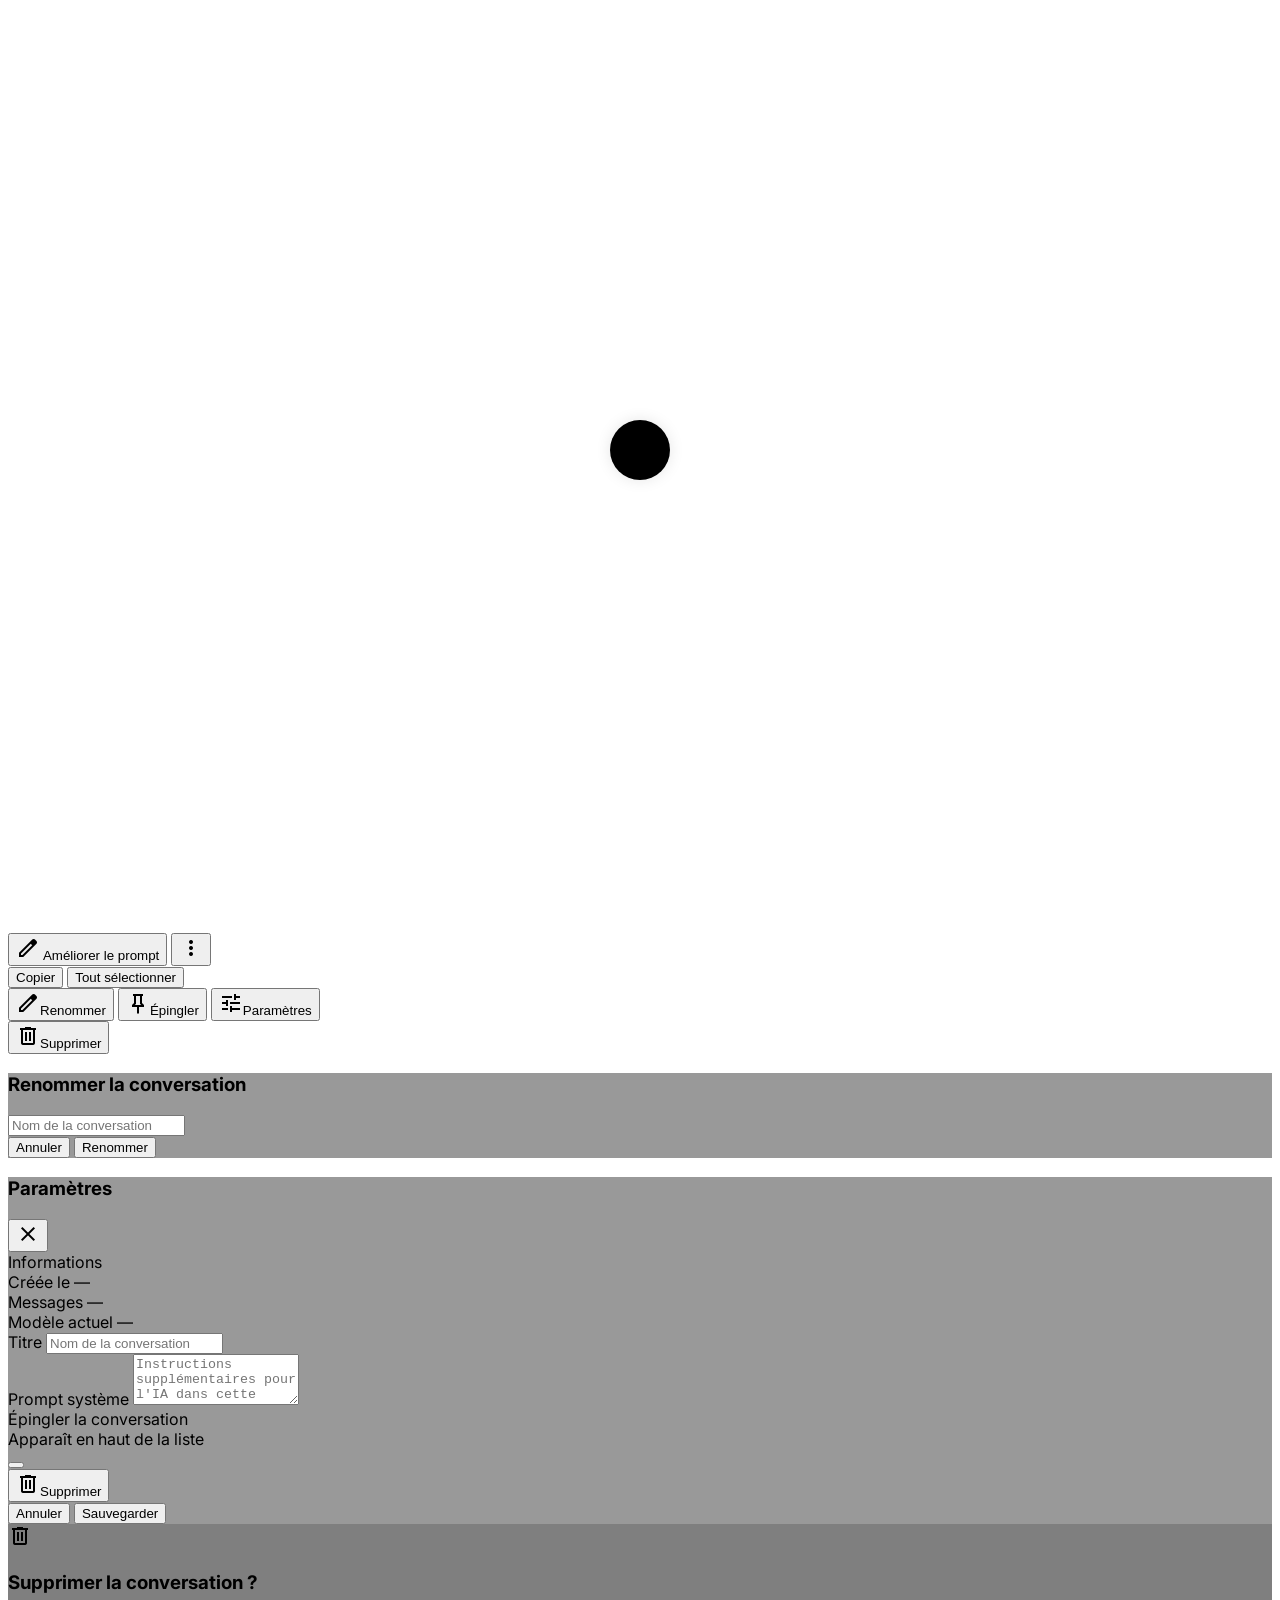
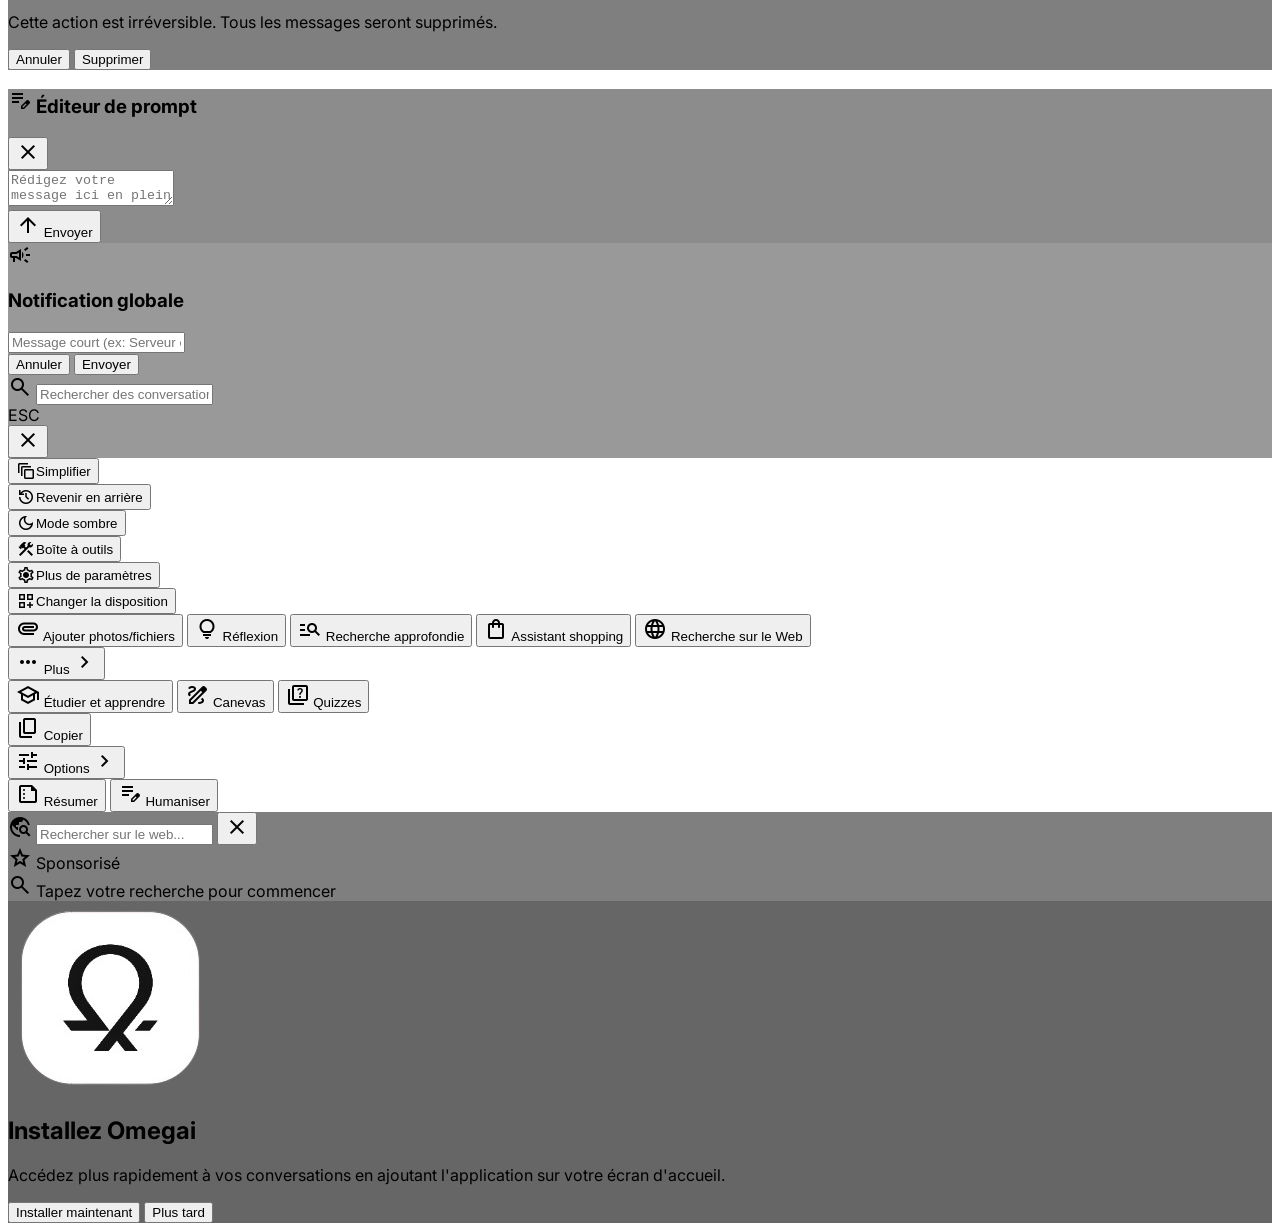
==== index.html @ 21eced00 "Add files via upload" ====
<!DOCTYPE html>
<html lang="fr">

<head>
    <meta charset="utf-8" />
    <meta name="viewport"
        content="width=device-width, initial-scale=1.0, maximum-scale=1.0, user-scalable=no, viewport-fit=cover, interactive-widget=resizes-content">
    <title>Omegai</title>
    <link rel="manifest" href="manifest.json">
    <link id="favicon" rel="icon" type="image/png" href="logo.png" />
    <script src="https://cdn.tailwindcss.com?plugins=forms,container-queries"></script>
    <link href="https://fonts.googleapis.com/css2?family=Inter:wght@300;400;500;600;700&display=swap"
        rel="stylesheet" />
    <link href="https://fonts.googleapis.com/css2?family=Material+Symbols+Outlined:wght,FILL@100..700,0..1&display=swap"
        rel="stylesheet" />
    <script>
        tailwind.config = {
            darkMode: "class",
            theme: {
                extend: {
                    colors: {
                        "primary": "rgb(var(--color-primary) / <alpha-value>)",
                        "primary-content": "rgb(var(--color-primary-content) / <alpha-value>)",
                        "background-light": "rgb(var(--color-background-light) / <alpha-value>)",
                        "background-subtle": "rgb(var(--color-background-subtle) / <alpha-value>)",
                        "background-dark": "rgb(var(--color-background-dark) / <alpha-value>)",
                        "border-subtle": "rgb(var(--color-border-subtle) / <alpha-value>)",
                        "text-main": "rgb(var(--color-text-main) / <alpha-value>)",
                        "text-muted": "rgb(var(--color-text-muted) / <alpha-value>)",
                    },
                    fontFamily: {
                        "display": ["Inter", "sans-serif"],
                        "body": ["Inter", "sans-serif"],
                    },
                    borderRadius: {
                        "DEFAULT": "0.5rem",
                        "lg": "0.75rem",
                        "xl": "1rem",
                        "2xl": "1.5rem",
                        "full": "9999px",
                    },
                    boxShadow: {
                        'soft': '0 4px 6px -1px rgba(0, 0, 0, 0.05), 0 2px 4px -1px rgba(0, 0, 0, 0.03)',
                        'float': '0 10px 15px -3px rgba(0, 0, 0, 0.08), 0 4px 6px -2px rgba(0, 0, 0, 0.04)',
                    }
                },
            },
        }
    </script>
    <link rel="stylesheet"
        href="https://cdnjs.cloudflare.com/ajax/libs/highlight.js/11.9.0/styles/atom-one-dark.min.css" />
    <script src="https://cdnjs.cloudflare.com/ajax/libs/highlight.js/11.9.0/highlight.min.js"></script>
    <!-- Line numbers plugin for highlight.js — handles multi-line hljs spans correctly -->
    <script
        src="https://cdnjs.cloudflare.com/ajax/libs/highlightjs-line-numbers.js/2.8.0/highlightjs-line-numbers.min.js"></script>
    <link rel="stylesheet" href="styles.css?v=1772770003" />
    <script>
        if (localStorage.getItem('openrouter_theme') === 'dark' || (!localStorage.getItem('openrouter_theme') && window.matchMedia('(prefers-color-scheme: dark)').matches)) {
            document.documentElement.classList.add('dark');
        }
    </script>
    <script>
        if ('serviceWorker' in navigator) {
            window.addEventListener('load', () => {
                navigator.serviceWorker.register('sw.js').then(reg => {
                    console.log('Sevice Worker registered', reg);
                }).catch(err => console.error('SW registration failed', err));
            });
        }
    </script>
</head>

<body class="bg-background-light text-text-main antialiased h-screen w-full overflow-hidden simplified-mode">
    <!-- Version de test pour mobile -->
    <div id="versionIndicator"
        class="fixed top-0 left-0 bg-primary/20 text-[10px] text-primary px-1 z-[9999] pointer-events-none">#15</div>
    <!-- Splash Screen -->
    <div id="splashScreen">
        <div class="splash-stage">
            <div class="splash-black-ball"></div>
            <svg version="1.0" xmlns="http://www.w3.org/2000/svg" viewBox="0 0 660.000000 669.000000"
                preserveAspectRatio="xMidYMid meet">
                <g transform="translate(0.000000,669.000000) scale(0.100000,-0.100000)">
                    <path id="splashLogo" class="splash-logo-shape" d="M3553 5465 c131 -18 267 -48 350 -76 107 -37 283 -125 389 -194 121
                    -80 299 -250 382 -365 121 -168 215 -387 258 -603 29 -145 31 -421 4 -564 -42
                    -228 -93 -353 -233 -563 -88 -132 -371 -513 -669 -900 -82 -107 -162 -212
                    -178 -232 l-28 -37 99 -123 c55 -68 175 -220 268 -338 92 -118 181 -232 197
                    -253 l30 -37 -245 0 -245 0 -154 201 c-84 111 -161 211 -170 223 l-18 21 -17
                    -21 c-10 -12 -87 -110 -171 -218 l-154 -196 -284 0 c-226 0 -284 3 -277 13 4
                    6 82 107 173 222 455 577 521 663 990 1295 366 492 417 564 464 658 127 254
                    151 586 66 901 -31 114 -128 302 -203 396 -153 189 -385 332 -626 386 -112 24
                    -361 26 -481 3 -196 -37 -406 -144 -552 -282 -232 -219 -350 -512 -352 -872
                    -1 -163 21 -289 75 -438 53 -145 117 -244 449 -687 414 -554 532 -717 523
                    -725 -4 -5 -330 -11 -723 -15 l-715 -6 -153 203 -153 203 438 5 c241 3 443 9
                    450 13 8 5 -19 46 -88 130 -236 287 -450 589 -508 719 -44 97 -88 254 -107
                    381 -22 150 -15 409 15 550 101 474 377 834 810 1056 165 84 345 137 586 170
                    102 14 374 12 488 -4z m1389 -3012 l196 -6 -67 -86 c-37 -47 -107 -139 -156
                    -203 l-87 -118 -274 0 c-151 0 -274 3 -274 6 0 3 55 71 123 153 67 81 142 172
                    167 203 l45 57 66 1 c36 0 154 -3 261 -7z" />
                </g>
            </svg>
        </div>
    </div>

    <!-- Main Content -->
    <div id="mainContent" class="flex w-full h-full">
        <aside id="sidebar"
            class="w-[260px] bg-background-subtle border-r border-border-subtle flex flex-col h-full shrink-0 md:flex overflow-hidden"
            style="transition: transform 0.3s cubic-bezier(0.4, 0, 0.2, 1), margin-left 0.3s cubic-bezier(0.4, 0, 0.2, 1), border 0.2s ease;">
            <!-- Scrollable Sidebar Content -->
            <div class="flex-1 overflow-y-auto custom-scrollbar">
                <!-- Logo et Actions principales -->
                <div class="px-2 pt-4 pb-2 space-y-4">
                    <div class="pl-1.5 mb-2">
                        <img src="logo.png" alt="Logo" class="h-8 w-auto cursor-pointer dark:invert" id="mainHomeLogo">
                    </div>
                    <div class="space-y-0.5">
                        <button id="newChatBtn"
                            class="w-full flex items-center gap-3 px-3 py-2 rounded-lg hover:bg-background-light hover:shadow-sm text-text-main text-sm transition-all group text-left">
                            <svg width="20" height="20" viewBox="0 0 24 24" fill="none" stroke="currentColor"
                                stroke-width="2" stroke-linecap="round" stroke-linejoin="round"
                                class="text-text-muted group-hover:text-primary">
                                <path d="M11 4H4a2 2 0 0 0-2 2v14a2 2 0 0 0 2 2h14a2 2 0 0 0 2-2v-7"></path>
                                <path d="M18.5 2.5a2.121 2.121 0 0 1 3 3L12 15l-4 1 1-4 9.5-9.5z"></path>
                            </svg>
                            <span>Nouveau chat</span>
                        </button>
                        <button id="openSearchBtn"
                            class="w-full flex items-center gap-3 px-3 py-2 rounded-lg hover:bg-background-light hover:shadow-sm text-text-main text-sm transition-all group text-left">
                            <span
                                class="material-symbols-outlined text-text-muted text-[20px] group-hover:text-primary">search</span>
                            <span>Rechercher des chats</span>
                        </button>
                    </div>
                </div>

                <!-- Espace de travail (original buttons) -->
                <div id="workspaceSection" class="px-2 pt-4 pb-1 space-y-0.5">
                    <div class="px-2 mb-2">
                        <span class="text-xs font-medium text-text-muted uppercase tracking-wider">Espace de
                            travail</span>
                    </div>
                    <button
                        class="w-full flex items-center justify-center gap-2 px-3 py-2.5 mb-2 rounded-lg bg-primary text-primary-content dark:bg-background-light/10 dark:text-white dark:border dark:border-white/10 font-medium text-sm hover:bg-primary/90 dark:hover:bg-background-light/20 shadow-md shadow-primary/20 dark:shadow-none transition-all">
                        <span class="material-symbols-outlined text-[18px]">auto_awesome</span>
                        <span>Créer</span>
                    </button>
                    <button
                        class="flex items-center gap-3 px-3 py-2 rounded-lg hover:bg-background-light hover:shadow-sm text-text-main text-sm transition-all group w-full text-left">
                        <span
                            class="material-symbols-outlined text-text-muted text-[20px] group-hover:text-primary">image</span>
                        <span>Images</span>
                    </button>
                    <button
                        class="flex items-center gap-3 px-3 py-2 rounded-lg hover:bg-background-light hover:shadow-sm text-text-main text-sm transition-all group w-full text-left">
                        <span
                            class="material-symbols-outlined text-text-muted text-[20px] group-hover:text-primary">apps</span>
                        <span>Applications</span>
                    </button>
                    <button
                        class="flex items-center gap-3 px-3 py-2 rounded-lg hover:bg-background-light hover:shadow-sm text-text-main text-sm transition-all group w-full text-left">
                        <span
                            class="material-symbols-outlined text-text-muted text-[20px] group-hover:text-primary">folder</span>
                        <span>Projets</span>
                    </button>
                </div>

                <!-- Conversation list -->
                <div class="px-2 py-2 space-y-1">
                    <!-- Pinned section -->
                    <div id="pinnedSection" class="hidden">
                        <div class="px-2 mb-2 flex items-center gap-1.5">
                            <span class="material-symbols-outlined text-[14px] text-text-muted">push_pin</span>
                            <span class="text-xs font-medium text-text-muted uppercase tracking-wider">Épinglés</span>
                        </div>
                        <div id="pinnedList" class="space-y-0.5 mb-4"></div>
                    </div>

                    <!-- Recent section -->
                    <div id="recentSection">
                        <div class="px-2 mb-2">
                            <span class="text-xs font-medium text-text-muted uppercase tracking-wider">Récent</span>
                        </div>
                        <div id="conversationList" class="space-y-0.5">
                            <!-- Loading state -->
                            <div id="convLoadingState"
                                class="flex flex-col items-center justify-center py-8 px-4 text-center">
                                <div
                                    class="w-5 h-5 border-2 border-border-subtle border-t-primary rounded-full animate-spin mb-3">
                                </div>
                                <p class="text-xs text-text-muted">Chargement...</p>
                            </div>
                            <!-- Empty state -->
                            <div id="convEmptyState"
                                class="hidden flex flex-col items-center justify-center py-8 px-4 text-center">
                                <div
                                    class="h-8 w-8 rounded-full bg-background-subtle border border-border-subtle flex items-center justify-center mb-2">
                                    <span class="material-symbols-outlined text-text-muted text-[16px]">history</span>
                                </div>
                                <p class="text-xs text-text-muted">Aucun historique récent</p>
                            </div>
                        </div>
                    </div>
                </div>
            </div>

            <!-- User profile and Admin Actions -->
            <div class="p-3 border-t border-border-subtle bg-background-subtle flex flex-col gap-3">
                <button id="adminNotifBtn" onclick="promptGlobalNotification()" style="display: none;"
                    class="w-full flex items-center gap-3 px-3 py-2 rounded-lg bg-orange-500/10 text-orange-600 border border-orange-500/20 hover:bg-orange-500/20 transition-all group font-medium text-sm">
                    <span class="material-symbols-outlined text-[20px]">campaign</span>
                    <span>Envoyer Notification</span>
                </button>
                <button
                    class="w-full flex items-center gap-3 px-3 py-2 rounded-lg hover:bg-background-light hover:shadow-sm transition-all group">
                    <div class="h-8 w-8 rounded-full bg-cover bg-center border border-border-subtle shrink-0"
                        style="background-image: url('https://lh3.googleusercontent.com/aida-public/[base64]');">
                    </div>
                    <div class="flex flex-col items-start overflow-hidden">
                        <span class="text-sm font-medium text-text-main truncate w-full">Alex Morgan</span>
                        <span class="text-xs text-text-muted truncate w-full">alex@example.com</span>
                    </div>
                    <span class="material-symbols-outlined ml-auto text-text-muted text-[20px]">settings</span>
                </button>
            </div>
        </aside>

        <!-- Mobile Sidebar Overlay -->
        <div id="sidebarOverlay"
            class="fixed inset-0 bg-black/40 backdrop-blur-md z-[150] hidden md:hidden transition-opacity duration-300 opacity-0">
        </div>

        <button id="sidebarToggle" class="sidebar-toggle-btn" onclick="toggleSidebar()"
            title="Replier / Déplier le menu">
            <span class="material-symbols-outlined text-text-muted text-[20px]" id="toggleIcon">menu</span>
        </button>

        <main class="flex-1 flex flex-col h-full min-h-0 relative bg-background-light">
            <div
                class="md:hidden relative flex items-center h-[60px] p-3 border-b border-border-subtle bg-background-light z-20">
                <!-- Left: Menu -->
                <div class="flex items-center">
                    <button id="mobileMenuBtn" onclick="toggleSidebar()"
                        class="p-2 -ml-2 text-text-muted hover:text-primary shrink-0">
                        <span class="material-symbols-outlined">menu</span>
                    </button>
                    <!-- Conversation actions (edit/settings) - beside menu if space allows, or we can keep them centered too -->
                </div>

                <!-- Center: Title & Actions -->
                <div id="mobileTitleWrapper"
                    class="absolute left-1/2 top-1/2 -translate-x-1/2 -translate-y-1/2 flex items-center justify-center gap-2 min-w-0 max-w-[85%]">
                    <span id="mobileConvTitle" class="font-semibold text-text-main truncate text-center">Omegai</span>
                    <input id="mobileTitleInput" type="text"
                        class="hidden bg-transparent border-none font-semibold text-text-main focus:ring-0 p-0 w-full text-center" />

                    <div id="mobileConvActions" class="hidden items-center gap-0.5 shrink-0">
                        <button id="renameConvBtnMobile" class="p-1 text-text-muted hover:text-primary">
                            <span class="material-symbols-outlined text-[18px]">edit</span>
                        </button>
                        <button id="convSettingsBtnMobile" class="p-1 text-text-muted hover:text-primary">
                            <span class="material-symbols-outlined text-[18px]">tune</span>
                        </button>
                    </div>
                </div>

                <!-- Right: New Chat -->
                <div class="flex items-center ml-auto">
                    <button id="newChatBtnMobile" class="p-2 text-text-muted hover:text-primary shrink-0">
                        <span class="material-symbols-outlined">add</span>
                    </button>
                </div>
            </div>

            <!-- Top bar (Visible on mobile too) -->
            <div id="topBar" class="flex justify-center px-4 md:px-0 py-3 shrink-0 relative z-20">
                <!-- Conversation title — absolute left, does NOT affect centering -->
                <div id="currentConvTitleArea"
                    class="hidden items-center gap-1 absolute left-4 md:left-14 top-1/2 -translate-y-1/2">
                    <span id="currentConvTitle"
                        class="text-sm font-medium text-text-main truncate max-w-[180px]"></span>
                    <button id="renameConvBtn"
                        class="p-1 text-text-muted hover:text-text-main rounded-full hover:bg-background-subtle transition-colors"
                        title="Renommer">
                        <span class="material-symbols-outlined text-[16px]">edit</span>
                    </button>
                    <button id="convSettingsBtn"
                        class="p-1 text-text-muted hover:text-text-main rounded-full hover:bg-background-subtle transition-colors"
                        title="Paramètres">
                        <span class="material-symbols-outlined text-[16px]">tune</span>
                    </button>
                </div>
                <!-- Quality / Privacy dropdowns (centered, same as original) -->
                <div id="topControls"
                    class="bg-background-light/80 backdrop-blur-md border border-border-subtle shadow-soft rounded-full p-1 flex items-center gap-1 transition-all hover:shadow-float hover:border-primary/20">
                    <div id="qualityDropdown" class="relative">
                        <button id="qualityBtn"
                            class="flex items-center gap-2 px-3 py-1.5 rounded-full hover:bg-background-subtle text-sm font-medium text-text-main transition-colors">
                            <span class="w-2 h-2 rounded-full bg-green-500"></span>
                            <span>Qualité maximale</span>
                            <span class="material-symbols-outlined text-[16px] text-text-muted">expand_more</span>
                        </button>
                        <div id="qualityMenu" class="absolute top-full right-0 pt-1 w-48 hidden" style="z-index: 100;">
                            <div class="bg-background-light border border-border-subtle rounded-xl shadow-float p-1">
                                <div class="flex flex-col gap-0.5">
                                    <button
                                        class="flex items-center justify-between px-3 py-1.5 rounded-lg bg-background-subtle text-sm text-text-main font-medium">
                                        <span>Qualité maximale</span>
                                        <span class="material-symbols-outlined text-primary text-[18px]">check</span>
                                    </button>
                                    <button
                                        class="flex items-center justify-between px-3 py-1.5 rounded-lg hover:bg-background-subtle text-sm text-text-muted hover:text-text-main transition-colors">
                                        <span>Éco</span>
                                    </button>
                                    <button
                                        class="flex items-center justify-between px-3 py-1.5 rounded-lg hover:bg-background-subtle text-sm text-text-muted hover:text-text-main transition-colors">
                                        <span>Eco Ultra</span>
                                    </button>
                                </div>
                            </div>
                        </div>
                    </div>
                    <div class="w-px h-4 bg-border-subtle mx-1 topbar-divider"></div>
                    <div id="privacyDropdown" class="relative">
                        <button id="privacyBtn"
                            class="flex items-center gap-2 px-3 py-1.5 rounded-full hover:bg-background-subtle text-sm font-medium text-text-main transition-colors">
                            <span class="material-symbols-outlined text-[18px] text-text-muted">lock</span>
                            <span>Privé</span>
                            <span class="material-symbols-outlined text-[16px] text-text-muted">expand_more</span>
                        </button>
                        <div id="privacyMenu" class="absolute top-full right-0 pt-1 w-40 hidden" style="z-index: 100;">
                            <div class="bg-background-light border border-border-subtle rounded-xl shadow-float p-1">
                                <div class="flex flex-col gap-0.5">
                                    <button
                                        class="flex items-center justify-between px-3 py-2 rounded-lg bg-background-subtle text-sm text-text-main font-medium">
                                        <div class="flex items-center gap-2">
                                            <span class="material-symbols-outlined text-[16px]">lock</span>
                                            <span>Privé</span>
                                        </div>
                                        <span class="material-symbols-outlined text-primary text-[18px]">check</span>
                                    </button>
                                    <button
                                        class="flex items-center justify-between px-3 py-2 rounded-lg hover:bg-background-subtle text-sm text-text-muted hover:text-text-main transition-colors">
                                        <div class="flex items-center gap-2">
                                            <span class="material-symbols-outlined text-[16px]">public</span>
                                            <span>Public</span>
                                        </div>
                                    </button>
                                </div>
                            </div>
                        </div>
                    </div>
                </div>
            </div>

            <div id="contentArea"
                class="flex-1 flex flex-col items-center justify-center p-4 w-full max-w-4xl mx-auto min-h-0 relative">
                <!-- Chat messages (hidden initially) -->
                <div id="chatMessagesArea"
                    class="hidden flex-1 w-full max-w-3xl overflow-y-auto custom-scrollbar px-4 py-4 space-y-4 absolute inset-0 mx-auto"
                    style="max-width:48rem;">
                </div>
                <div id="titleArea" class="mb-4 text-center animate-fade-in-up"
                    style="transition: all 0.5s cubic-bezier(0.4, 0, 0.2, 1);">
                    <h1 class="text-3xl md:text-4xl font-semibold text-text-main tracking-tight">Comment puis-je vous
                        aider ?</h1>
                </div>
                <div id="suggestionsGrid" class="grid grid-cols-1 md:grid-cols-2 gap-3 w-full max-w-2xl px-4"
                    style="transition: all 0.4s cubic-bezier(0.4, 0, 0.2, 1);">
                    <button
                        class="suggestion-card flex flex-col items-start p-4 rounded-2xl border border-border-subtle hover:border-border-subtle hover:bg-background-subtle transition-all duration-200 group text-left bg-background-light shadow-sm hover:shadow-md h-[110px] justify-between">
                        <div
                            class="flex items-center gap-2 text-text-main font-semibold group-hover:text-primary transition-colors">
                            <span class="material-symbols-outlined text-[20px] fill-1">lightbulb</span>
                            <span>Écriture Créative</span>
                        </div>
                        <p class="text-sm text-text-muted leading-relaxed">Rédigez une histoire de science-fiction sur
                            un robot jardinier.</p>
                    </button>
                    <button
                        class="suggestion-card flex flex-col items-start p-4 rounded-2xl border border-border-subtle hover:border-border-subtle hover:bg-background-subtle transition-all duration-200 group text-left bg-background-light shadow-sm hover:shadow-md h-[110px] justify-between">
                        <div
                            class="flex items-center gap-2 text-text-main font-semibold group-hover:text-primary transition-colors">
                            <span class="material-symbols-outlined text-[20px]">code</span>
                            <span>Assistant Code</span>
                        </div>
                        <p class="text-sm text-text-muted leading-relaxed">Expliquez le fonctionnement du hook useEffect
                            en React.</p>
                    </button>
                    <button
                        class="suggestion-card flex flex-col items-start p-4 rounded-2xl border border-border-subtle hover:border-border-subtle hover:bg-background-subtle transition-all duration-200 group text-left bg-background-light shadow-sm hover:shadow-md h-[110px] justify-between md:hidden lg:flex">
                        <div
                            class="flex items-center gap-2 text-text-main font-semibold group-hover:text-primary transition-colors">
                            <span class="material-symbols-outlined text-[20px]">edit_note</span>
                            <span>Résumer</span>
                        </div>
                        <p class="text-sm text-text-muted leading-relaxed">Résumez cet article en 3 points clés.</p>
                    </button>
                    <button
                        class="suggestion-card flex flex-col items-start p-4 rounded-2xl border border-border-subtle hover:border-border-subtle hover:bg-background-subtle transition-all duration-200 group text-left bg-background-light shadow-sm hover:shadow-md h-[110px] justify-between md:hidden lg:flex">
                        <div
                            class="flex items-center gap-2 text-text-main font-semibold group-hover:text-primary transition-colors">
                            <span class="material-symbols-outlined text-[20px]">travel_explore</span>
                            <span>Planifier un Voyage</span>
                        </div>
                        <p class="text-sm text-text-muted leading-relaxed">Créez un itinéraire de 3 jours à Paris pour
                            un couple.</p>
                    </button>
                </div>
            </div>

            <div id="inputContainer"
                class="w-full p-4 md:p-6 pb-4 bg-gradient-to-t from-background-light via-background-light to-transparent shrink-0">
                <div class="max-w-3xl mx-auto w-full relative">
                    <div id="inputBar"
                        class="relative flex flex-col gap-0 bg-background-subtle border border-border-subtle rounded-[2rem] p-2 pr-2 shadow-sm focus-within:ring-1 focus-within:ring-primary/10 focus-within:border-border-subtle transition-all duration-200">
                        <!-- File previews are injected here by JS as #inputFilesPreview -->

                        <!-- Controls row: attach + textarea + action buttons -->
                        <div id="inputControlsRow" class="flex items-end gap-2 w-full">
                            <button id="attachBtn"
                                class="h-10 w-10 flex items-center justify-center text-text-muted hover:text-text-main hover:bg-background-subtle rounded-full transition-colors shrink-0 ml-1"
                                title="Ajouter des fichiers et plus encore">
                                <span class="material-symbols-outlined text-[22px]">attach_file</span>
                            </button>
                            <textarea id="chatTextarea"
                                class="w-full bg-transparent border-none py-2.5 px-1 text-text-main placeholder:text-text-muted focus:ring-0 resize-none overflow-y-auto flex-1"
                                placeholder="Envoyer..." rows="1" style="height: 44px;"></textarea>
                            <div class="flex items-center gap-1.5 mr-1 shrink-0">
                                <!-- Bouton Éditer (Crayon) -->
                                <button id="editBtn"
                                    class="h-10 w-10 flex items-center justify-center text-text-muted hover:text-text-main hover:bg-background-subtle rounded-full transition-colors"
                                    title="Modifier">
                                    <span class="material-symbols-outlined text-[20px]">edit</span>
                                </button>
                                <!-- Bouton Vocale -->
                                <button
                                    class="h-10 w-10 flex items-center justify-center text-text-muted hover:text-text-main hover:bg-background-subtle rounded-full transition-colors"
                                    title="Saisie vocale">
                                    <span class="material-symbols-outlined text-[22px]">mic</span>
                                </button>
                                <!-- Bouton Envoyer -->
                                <button id="sendBtn"
                                    class="h-10 w-10 flex items-center justify-center bg-primary text-primary-content rounded-full hover:bg-primary/90 transition-colors shadow-md shadow-primary/20 disabled:opacity-50 disabled:shadow-none">
                                    <span class="material-symbols-outlined text-[20px]">arrow_upward</span>
                                </button>
                            </div>
                        </div>
                    </div>

                    <!-- Pyramid layout for providers (absolutely positioned so it doesn't push the bar up) -->
                    <div id="pyramidProviders"
                        class="hidden absolute top-[calc(100%+24px)] left-0 right-0 flex-col items-center w-full transition-all duration-300 z-50">
                    </div>

                    <div class="text-center mt-4 disclaimer">
                        <p class="text-xs text-text-muted/80">Omegai peut faire des erreurs. Pensez à vérifier les
                            informations importantes.</p>
                    </div>
                </div>
            </div>
        </main>

        <!-- AI Provider Sidebar (right) -->
        <aside id="aiProviderSidebar"
            class="fixed right-0 top-0 h-full w-[72px] bg-background-light/90 backdrop-blur-md border-l border-border-subtle flex-col items-center py-4 hidden"
            style="z-index: 90; transition: transform 0.35s cubic-bezier(0.4,0,0.2,1), opacity 0.3s ease;">
            <div id="providerLogoList"
                class="flex flex-col items-center gap-2 w-full px-2 py-3 flex-1 overflow-y-auto custom-scrollbar">
                <div class="flex items-center justify-center py-6">
                    <div class="w-5 h-5 border-2 border-border-subtle border-t-primary rounded-full animate-spin"></div>
                </div>
            </div>
        </aside>

        <!-- Model selector bar (above input) -->
        <div id="modelSelectorBar" class="fixed hidden" style="z-index: 80; pointer-events: none;">
            <div class="pointer-events-auto" id="modelSelectorInner">
                <div id="modelSelectorContent"
                    class="bg-background-light border border-border-subtle rounded-2xl shadow-float mb-2 p-3 overflow-hidden"
                    style="transition: all 0.3s ease;">
                    <div class="flex items-center justify-between mb-2">
                        <div class="flex items-center gap-2">
                            <img id="selectedProviderLogo" src="" alt="" class="w-6 h-6 rounded-md object-contain" />
                            <span id="selectedProviderName" class="text-sm font-semibold text-text-main"></span>
                        </div>
                        <button id="closeModelSelector"
                            class="p-1 text-text-muted hover:text-text-main rounded-full hover:bg-background-subtle transition-colors">
                            <span class="material-symbols-outlined text-[18px]">close</span>
                        </button>
                    </div>
                    <!-- Search bar for models -->
                    <div id="modelSearchWrapper" class="mb-2 relative">
                        <span
                            class="material-symbols-outlined absolute left-3 top-1/2 -translate-y-1/2 text-text-muted text-[18px]">search</span>
                        <input id="modelSearchInput" type="text" placeholder="Rechercher un modèle..."
                            class="w-full pl-9 pr-4 py-2 bg-background-subtle border border-border-subtle rounded-xl text-sm focus:outline-none focus:ring-1 focus:ring-primary/20 focus:border-border-subtle transition-all" />
                    </div>
                    <div id="modelList" class="flex flex-col gap-1 max-h-[200px] overflow-y-auto custom-scrollbar">
                    </div>
                </div>
            </div>
        </div>
    </div><!-- end mainContent -->

    <!-- Custom context menu for textarea -->
    <div id="textContextMenu" class="fixed hidden" style="z-index: 200;">
        <div class="bg-background-light rounded-xl shadow-2xl overflow-hidden border border-border-subtle"
            style="min-width: 240px;">
            <div id="contextMenuBar" class="flex items-center justify-between px-3 py-2.5">
                <button id="improvePromptBtn"
                    class="flex items-center gap-2.5 text-text-main hover:text-text-muted transition-colors">
                    <span class="material-symbols-outlined text-[18px]">edit</span>
                    <span class="text-sm font-medium">Améliorer le prompt</span>
                </button>
                <button id="contextMenuDots" class="p-1 text-text-muted hover:text-text-main rounded transition-colors">
                    <span class="material-symbols-outlined text-[20px]">more_vert</span>
                </button>
            </div>
            <div id="contextMenuExtended" class="hidden border-t border-border-subtle">
                <button id="contextCopyBtn"
                    class="w-full text-left px-4 py-3 text-sm text-text-main hover:bg-background-subtle transition-colors">Copier</button>
                <button id="contextSelectAllBtn"
                    class="w-full text-left px-4 py-3 text-sm text-text-main hover:bg-background-subtle transition-colors">Tout
                    sélectionner</button>
            </div>
        </div>
    </div>

    <!-- Conversation context menu (right-click on sidebar items) -->
    <div id="convContextMenu" class="fixed hidden" style="z-index: 300;">
        <div class="bg-background-light border border-border-subtle rounded-xl shadow-float overflow-hidden"
            style="min-width: 200px;">
            <button id="ctxRename"
                class="conv-ctx-item w-full text-left px-4 py-2.5 text-sm text-text-main hover:bg-background-subtle flex items-center gap-3 transition-colors">
                <span class="material-symbols-outlined text-[18px] text-text-muted">edit</span>Renommer
            </button>
            <button id="ctxPin"
                class="conv-ctx-item w-full text-left px-4 py-2.5 text-sm text-text-main hover:bg-background-subtle flex items-center gap-3 transition-colors">
                <span class="material-symbols-outlined text-[18px] text-text-muted">push_pin</span><span
                    id="ctxPinLabel">Épingler</span>
            </button>
            <button id="ctxSettings"
                class="conv-ctx-item w-full text-left px-4 py-2.5 text-sm text-text-main hover:bg-background-subtle flex items-center gap-3 transition-colors">
                <span class="material-symbols-outlined text-[18px] text-text-muted">tune</span>Paramètres
            </button>
            <div class="border-t border-border-subtle my-1"></div>
            <button id="ctxDelete"
                class="conv-ctx-item w-full text-left px-4 py-2.5 text-sm text-red-600 hover:bg-red-50 flex items-center gap-3 transition-colors">
                <span class="material-symbols-outlined text-[18px]">delete</span>Supprimer
            </button>
        </div>
    </div>

    <!-- Rename modal -->
    <div id="renameModal" class="fixed inset-0 flex items-center justify-center hidden"
        style="z-index: 400; background: rgba(0,0,0,0.4); backdrop-filter: blur(4px);">
        <div class="bg-background-light rounded-2xl shadow-2xl p-6 w-full max-w-sm mx-4 animate-fade-in-up">
            <h3 class="text-base font-semibold text-text-main mb-4">Renommer la conversation</h3>
            <input id="renameInput" type="text"
                class="w-full px-4 py-2.5 border border-border-subtle rounded-xl text-sm focus:outline-none focus:ring-2 focus:ring-primary/10 focus:border-border-subtle transition-all"
                placeholder="Nom de la conversation" />
            <div class="flex gap-2 mt-4">
                <button id="renameCancelBtn"
                    class="flex-1 px-4 py-2 rounded-xl border border-border-subtle text-sm text-text-muted hover:bg-background-subtle transition-colors">Annuler</button>
                <button id="renameConfirmBtn"
                    class="flex-1 px-4 py-2 rounded-xl bg-primary text-primary-content text-sm hover:bg-primary/90 transition-colors">Renommer</button>
            </div>
        </div>
    </div>

    <!-- Conversation settings modal -->
    <div id="convSettingsModal" class="fixed inset-0 flex items-center justify-center hidden"
        style="z-index: 400; background: rgba(0,0,0,0.4); backdrop-filter: blur(4px);">
        <div id="convSettingsDialog"
            class="bg-background-light rounded-2xl shadow-2xl w-full max-w-md mx-4 overflow-hidden flex flex-col transition-all duration-300">
            <div class="flex items-center justify-between px-6 py-4 border-b border-border-subtle shrink-0">
                <h3 class="text-base font-semibold text-text-main">Paramètres</h3>
                <button id="closeConvSettings"
                    class="p-1.5 text-text-muted hover:text-text-main rounded-full hover:bg-background-subtle transition-colors">
                    <span class="material-symbols-outlined text-[20px]">close</span>
                </button>
            </div>
            <div class="px-6 py-4 space-y-5 max-h-[60vh] overflow-y-auto custom-scrollbar">
                <!-- Info -->
                <div class="space-y-3">
                    <label class="text-xs font-semibold text-text-muted uppercase tracking-wider">Informations</label>
                    <div class="bg-background-subtle rounded-xl p-4 space-y-2.5">
                        <div class="flex justify-between items-center">
                            <span class="text-sm text-text-muted">Créée le</span>
                            <span id="settingsCreatedAt" class="text-sm font-medium text-text-main">—</span>
                        </div>
                        <div class="flex justify-between items-center">
                            <span class="text-sm text-text-muted">Messages</span>
                            <span id="settingsMsgCount" class="text-sm font-medium text-text-main">—</span>
                        </div>
                        <div class="flex justify-between items-center">
                            <span class="text-sm text-text-muted">Modèle actuel</span>
                            <span id="settingsModel"
                                class="text-sm font-medium text-text-main truncate max-w-[160px]">—</span>
                        </div>
                    </div>
                </div>
                <!-- Title -->
                <div class="space-y-2">
                    <label class="text-xs font-semibold text-text-muted uppercase tracking-wider">Titre</label>
                    <input id="settingsTitleInput" type="text"
                        class="w-full px-4 py-2.5 border border-border-subtle rounded-xl text-sm focus:outline-none focus:ring-2 focus:ring-primary/10 focus:border-border-subtle transition-all"
                        placeholder="Nom de la conversation" />
                </div>
                <!-- System prompt -->
                <div class="space-y-2">
                    <label class="text-xs font-semibold text-text-muted uppercase tracking-wider">Prompt système</label>
                    <textarea id="settingsSystemPrompt"
                        class="w-full px-4 py-2.5 border border-border-subtle rounded-xl text-sm focus:outline-none focus:ring-2 focus:ring-primary/10 focus:border-border-subtle transition-all resize-none"
                        rows="3"
                        placeholder="Instructions supplémentaires pour l'IA dans cette conversation..."></textarea>
                </div>
                <!-- Pin toggle -->
                <div class="flex items-center justify-between">
                    <div>
                        <div class="text-sm font-medium text-text-main">Épingler la conversation</div>
                        <div class="text-xs text-text-muted">Apparaît en haut de la liste</div>
                    </div>
                    <button id="settingsPinToggle"
                        class="relative w-11 h-6 rounded-full transition-colors duration-200 focus:outline-none bg-background-subtle"
                        role="switch" aria-checked="false">
                        <span
                            class="absolute left-0.5 top-0.5 w-5 h-5 bg-background-light rounded-full shadow transition-transform duration-200 translate-x-0"
                            id="settingsPinKnob"></span>
                    </button>
                </div>
            </div>
            <div class="px-6 py-4 border-t border-border-subtle flex justify-between items-center">
                <button id="settingsDeleteBtn"
                    class="flex items-center gap-2 px-4 py-2 rounded-xl text-sm text-red-600 hover:bg-red-50 transition-colors border border-red-200">
                    <span class="material-symbols-outlined text-[16px]">delete</span>Supprimer
                </button>
                <div class="flex gap-2">
                    <button id="settingsCancelBtn"
                        class="px-4 py-2 rounded-xl border border-border-subtle text-sm text-text-muted hover:bg-background-subtle transition-colors">Annuler</button>
                    <button id="settingsSaveBtn"
                        class="px-4 py-2 rounded-xl bg-primary text-primary-content text-sm hover:bg-primary/90 transition-colors">Sauvegarder</button>
                </div>
            </div>
        </div>
    </div>

    <!-- Delete confirmation modal -->
    <div id="deleteConfirmModal" class="fixed inset-0 flex items-center justify-center hidden"
        style="z-index: 500; background: rgba(0,0,0,0.5); backdrop-filter: blur(4px);">
        <div class="bg-background-light rounded-2xl shadow-2xl p-6 w-full max-w-sm mx-4 animate-fade-in-up">
            <div class="flex items-center gap-3 mb-3">
                <div class="w-10 h-10 rounded-full bg-red-100 flex items-center justify-center shrink-0">
                    <span class="material-symbols-outlined text-red-600 text-[20px]">delete</span>
                </div>
                <h3 class="text-base font-semibold text-text-main">Supprimer la conversation ?</h3>
            </div>
            <p class="text-sm text-text-muted mb-5">Cette action est irréversible. Tous les messages seront supprimés.
            </p>
            <div class="flex gap-2">
                <button id="deleteCancelBtn"
                    class="flex-1 px-4 py-2 rounded-xl border border-border-subtle text-sm text-text-muted hover:bg-background-subtle transition-colors">Annuler</button>
                <button id="deleteConfirmBtn"
                    class="flex-1 px-4 py-2 rounded-xl bg-red-600 text-primary-content text-sm hover:bg-red-700 transition-colors">Supprimer</button>
            </div>
        </div>
    </div>

    <!-- Éditeur de Prompt Modal -->
    <div id="draftModal" class="fixed inset-0 flex items-center justify-center hidden"
        style="z-index: 700; background: rgba(0,0,0,0.45);">
        <div id="draftDialog"
            class="bg-background-light rounded-2xl shadow-xl w-full max-w-5xl h-[85vh] mx-4 flex flex-col overflow-hidden transition-all duration-300">
            <div id="draftHeader"
                class="flex items-center justify-between px-6 py-4 border-b border-border-subtle shrink-0">
                <h3 class="text-lg font-semibold text-text-main flex items-center gap-2">
                    <span class="material-symbols-outlined text-text-muted text-[22px]">edit_note</span>
                    Éditeur de prompt
                </h3>
                <button id="closeDraftBtn"
                    class="text-text-muted hover:text-text-main transition-colors flex items-center justify-center h-8 w-8 rounded-full hover:bg-background-subtle">
                    <span class="material-symbols-outlined" id="closeDraftIcon">close</span>
                </button>
            </div>
            <div class="flex-1 p-6 relative bg-background-subtle">
                <textarea id="draftTextarea"
                    class="w-full h-full bg-background-light border border-border-subtle shadow-sm rounded-xl p-5 text-text-main text-lg placeholder:text-text-muted focus:ring-1 focus:ring-primary/20 focus:border-border-subtle resize-none overflow-y-auto"
                    placeholder="Rédigez votre message ici en plein écran..."></textarea>
            </div>
            <div id="draftFooter"
                class="px-6 py-4 border-t border-border-subtle flex justify-end gap-3 bg-background-light shrink-0">
                <button id="draftSendBtn"
                    class="flex items-center gap-2 px-5 py-2.5 rounded-xl bg-primary text-primary-content text-sm font-medium hover:bg-primary/90 shadow-md shadow-primary/20 transition-colors">
                    <span class="material-symbols-outlined text-[18px]">arrow_upward</span>
                    Envoyer
                </button>
            </div>
        </div>
    </div>

    <!-- Global Notif Send Modal -->
    <div id="globalNotifModal" class="fixed inset-0 flex items-center justify-center hidden"
        style="z-index: 800; background: rgba(0,0,0,0.4); backdrop-filter: blur(4px);">
        <div class="bg-background-light rounded-2xl shadow-2xl p-6 w-full max-w-sm mx-4 animate-fade-in-up">
            <div class="flex items-center gap-3 mb-4">
                <div class="w-10 h-10 rounded-full bg-orange-100 flex items-center justify-center shrink-0">
                    <span class="material-symbols-outlined text-orange-600 text-[20px]">campaign</span>
                </div>
                <h3 class="text-base font-semibold text-text-main">Notification globale</h3>
            </div>
            <input id="globalNotifInput" type="text" onkeydown="if(event.key === 'Enter') confirmGlobalNotif()"
                class="w-full px-4 py-2.5 border border-border-subtle rounded-xl text-sm focus:outline-none focus:ring-2 focus:ring-orange-500/20 focus:border-orange-500/50 transition-all"
                placeholder="Message court (ex: Serveur en maintenance)" />
            <div class="flex gap-2 mt-5">
                <button onclick="closeGlobalNotifModal()"
                    class="flex-1 px-4 py-2 rounded-xl border border-border-subtle text-sm text-text-muted hover:bg-background-subtle transition-colors font-medium">Annuler</button>
                <button onclick="confirmGlobalNotif()"
                    class="flex-1 px-4 py-2 rounded-xl bg-orange-500 text-white text-sm hover:bg-orange-600 transition-colors shadow-md shadow-orange-500/20 font-medium">Envoyer</button>
            </div>
        </div>
    </div>

    <!-- Global Search Modal -->
    <div id="searchModal" class="fixed inset-0 flex items-start justify-center pt-20 hidden"
        style="z-index: 600; background: rgba(0,0,0,0.4); backdrop-filter: blur(4px);">
        <div class="bg-background-light rounded-2xl shadow-2xl w-full max-w-xl mx-4 overflow-hidden animate-fade-in-up">
            <div class="flex items-center gap-3 px-4 py-4 border-b border-border-subtle">
                <span class="material-symbols-outlined text-text-muted">search</span>
                <input id="globalSearchInput" type="text"
                    class="flex-1 bg-transparent border-none text-base text-text-main placeholder:text-text-muted focus:ring-0"
                    placeholder="Rechercher des conversations..." />
                <!-- ESC badge: desktop only -->
                <div id="searchEscBadge"
                    class="md:flex hidden items-center gap-1.5 px-1.5 py-0.5 rounded border border-border-subtle bg-background-subtle text-[10px] text-text-muted font-medium">
                    ESC</div>
                <!-- Close button: mobile only -->
                <button id="closeSearchBtn"
                    class="md:hidden flex items-center justify-center h-8 w-8 text-text-muted hover:text-text-main rounded-full hover:bg-background-subtle transition-colors">
                    <span class="material-symbols-outlined text-[20px]">close</span>
                </button>
            </div>
            <div id="searchResults" class="max-h-[60vh] overflow-y-auto custom-scrollbar p-2 space-y-1">
                <!-- Les résultats apparaîtront ici -->
            </div>
        </div>
    </div>

    <!-- Page Context Menu -->
    <div id="pageContextMenu" class="fixed hidden" style="z-index: 500;">
        <div class="bg-background-light border border-border-subtle rounded-xl shadow-float overflow-hidden"
            style="min-width: 220px;">
            <button id="ctxSimplify"
                class="w-full text-left px-4 py-3 text-sm text-text-main hover:bg-background-subtle flex items-center gap-3 transition-colors">
                <span class="material-symbols-outlined text-[20px] text-text-muted">auto_awesome_motion</span>
                <span id="simplifyLabel">Simplifier</span>
            </button>
            <button id="ctxRestore"
                class="hidden w-full text-left px-4 py-3 text-sm text-text-main hover:bg-background-subtle flex items-center gap-3 transition-colors">
                <span class="material-symbols-outlined text-[20px] text-text-muted">history</span>
                <span>Revenir en arrière</span>
            </button>
            <div id="ctxSettingsDivider" class="border-t border-border-subtle"></div>
            <button id="ctxThemeToggle"
                class="w-full text-left px-4 py-3 text-sm text-text-main hover:bg-background-subtle flex items-center gap-3 transition-colors">
                <span class="material-symbols-outlined text-[20px] text-text-muted transition-transform duration-300"
                    id="themeIcon">dark_mode</span>
                <span id="themeLabel">Mode sombre</span>
            </button>
            <button id="ctxToolbox"
                class="w-full text-left px-4 py-3 text-sm text-text-main hover:bg-background-subtle flex items-center gap-3 transition-colors">
                <span class="material-symbols-outlined text-[20px] text-text-muted">construction</span>
                <span>Boîte à outils</span>
            </button>
            <button id="ctxRedirectSettings"
                class="w-full text-left px-4 py-3 text-sm text-text-main hover:bg-background-subtle flex items-center gap-3 transition-colors">
                <span class="material-symbols-outlined text-[20px] text-text-muted">settings</span>
                <span>Plus de paramètres</span>
            </button>
        </div>
    </div>

    <!-- Right Sidebar Context Menu -->
    <div id="sidebarContextMenu" class="fixed hidden" style="z-index: 500;">
        <div class="bg-background-light border border-border-subtle rounded-xl shadow-float overflow-hidden"
            style="min-width: 220px;">
            <button id="ctxChangeLayout"
                class="w-full text-left px-4 py-3 text-sm text-text-main hover:bg-background-subtle flex items-center gap-3 transition-colors">
                <span class="material-symbols-outlined text-[20px] text-text-muted">dashboard_customize</span>
                <span>Changer la disposition</span>
            </button>
        </div>
    </div>

    <!-- Menu contextuel Outils (bouton trombone) -->
    <div id="toolsContextMenu" class="fixed hidden" style="z-index: 560;">
        <div class="bg-background-light border border-border-subtle rounded-xl shadow-float" style="min-width: 260px;">
            <button id="toolsAddFiles"
                class="w-full text-left px-4 py-3 text-sm text-text-main hover:bg-background-subtle flex items-center gap-3 transition-colors rounded-t-xl">
                <span class="material-symbols-outlined text-[20px] text-text-muted">attachment</span>
                <span>Ajouter photos/fichiers</span>
            </button>
            <button id="toolsReflexion"
                class="w-full text-left px-4 py-3 text-sm text-text-main hover:bg-background-subtle flex items-center gap-3 transition-colors">
                <span class="material-symbols-outlined text-[20px] text-text-muted">lightbulb</span>
                <span>Réflexion</span>
            </button>
            <button id="toolsDeepSearch"
                class="w-full text-left px-4 py-3 text-sm text-text-main hover:bg-background-subtle flex items-center gap-3 transition-colors">
                <span class="material-symbols-outlined text-[20px] text-text-muted">manage_search</span>
                <span>Recherche approfondie</span>
            </button>
            <button id="toolsShopping"
                class="w-full text-left px-4 py-3 text-sm text-text-main hover:bg-background-subtle flex items-center gap-3 transition-colors">
                <span class="material-symbols-outlined text-[20px] text-text-muted">shopping_bag</span>
                <span>Assistant shopping</span>
            </button>
            <button id="toolsWebSearch"
                class="w-full text-left px-4 py-3 text-sm text-text-main hover:bg-background-subtle flex items-center gap-3 transition-colors">
                <span class="material-symbols-outlined text-[20px] text-text-muted">language</span>
                <span>Recherche sur le Web</span>
            </button>
            <div class="border-t border-border-subtle"></div>
            <div id="toolsMoreWrapper" class="relative">
                <button id="toolsMoreBtn"
                    class="w-full text-left px-4 py-3 text-sm text-text-main hover:bg-background-subtle flex items-center gap-3 transition-colors rounded-b-xl justify-between">
                    <span class="flex items-center gap-3">
                        <span class="material-symbols-outlined text-[20px] text-text-muted">more_horiz</span>
                        <span>Plus</span>
                    </span>
                    <span class="material-symbols-outlined text-[14px] text-text-muted">chevron_right</span>
                </button>
                <!-- Sous-menu Plus -->
                <div id="toolsSubMenu" class="absolute hidden" style="left: 100%; bottom: 0; min-width: 220px;">
                    <div class="bg-background-light border border-border-subtle rounded-xl shadow-float ml-1">
                        <button id="toolsStudy"
                            class="w-full text-left px-4 py-3 text-sm text-text-main hover:bg-background-subtle flex items-center gap-3 transition-colors rounded-t-xl">
                            <span class="material-symbols-outlined text-[20px] text-text-muted">school</span>
                            <span>Étudier et apprendre</span>
                        </button>
                        <button id="toolsCanvas"
                            class="w-full text-left px-4 py-3 text-sm text-text-main hover:bg-background-subtle flex items-center gap-3 transition-colors">
                            <span class="material-symbols-outlined text-[20px] text-text-muted">draw</span>
                            <span>Canevas</span>
                        </button>
                        <button id="toolsQuizzes"
                            class="w-full text-left px-4 py-3 text-sm text-text-main hover:bg-background-subtle flex items-center gap-3 transition-colors rounded-b-xl">
                            <span class="material-symbols-outlined text-[20px] text-text-muted">quiz</span>
                            <span>Quizzes</span>
                        </button>
                    </div>
                </div>
            </div>
        </div>
    </div>

    <!-- AI Response Context Menu (clic droit sur une réponse) -->
    <div id="aiResponseContextMenu" class="fixed hidden" style="z-index: 550;">
        <div class="bg-background-light border border-border-subtle rounded-xl shadow-float" style="min-width: 200px;">
            <button id="aiCtxCopy"
                class="w-full text-left px-4 py-2.5 text-sm text-text-main hover:bg-background-subtle flex items-center gap-3 transition-colors">
                <span class="material-symbols-outlined text-[18px] text-text-muted">content_copy</span>
                <span>Copier</span>
            </button>
            <div class="border-t border-border-subtle"></div>
            <div id="aiCtxOptionsWrapper" class="relative">
                <button id="aiCtxOptions"
                    class="w-full text-left px-4 py-2.5 text-sm text-text-main hover:bg-background-subtle flex items-center gap-3 transition-colors justify-between">
                    <span class="flex items-center gap-3">
                        <span class="material-symbols-outlined text-[18px] text-text-muted">tune</span>
                        <span>Options</span>
                    </span>
                    <span class="material-symbols-outlined text-[14px] text-text-muted">chevron_right</span>
                </button>
                <!-- Sous-menu Options -->
                <div id="aiCtxSubMenu" class="absolute hidden" style="left: 100%; top: 0; min-width: 200px;">
                    <div
                        class="bg-background-light border border-border-subtle rounded-xl shadow-float overflow-hidden ml-1">
                        <button id="aiCtxSummarize"
                            class="w-full text-left px-4 py-2.5 text-sm text-text-main hover:bg-background-subtle flex items-center gap-3 transition-colors">
                            <span class="material-symbols-outlined text-[18px] text-text-muted">summarize</span>
                            <span>Résumer</span>
                        </button>
                        <button id="aiCtxHumanize"
                            class="w-full text-left px-4 py-2.5 text-sm text-text-main hover:bg-background-subtle flex items-center gap-3 transition-colors">
                            <span class="material-symbols-outlined text-[18px] text-text-muted">edit_note</span>
                            <span>Humaniser</span>
                        </button>
                    </div>
                </div>
            </div>
        </div>
    </div>

    <!-- Barre de recherche web globale (deux boutons souris) -->
    <div id="webSearchOverlay" class="fixed inset-0 hidden"
        style="z-index: 700; background: rgba(0,0,0,0.5); backdrop-filter: blur(6px);">
        <div class="flex flex-col items-center pt-8 w-full h-full">
            <div id="webSearchBox"
                class="bg-background-light rounded-2xl shadow-2xl w-full max-w-2xl mx-4 overflow-hidden animate-fade-in-up border border-border-subtle">
                <!-- Barre d'entrée -->
                <div class="flex items-center gap-3 px-5 py-4 border-b border-border-subtle">
                    <span class="material-symbols-outlined text-primary text-[22px]">travel_explore</span>
                    <input id="webSearchInput" type="text"
                        class="flex-1 bg-transparent border-none text-base text-text-main placeholder:text-text-muted focus:ring-0 outline-none"
                        placeholder="Rechercher sur le web..." autocomplete="off" />
                    <button id="closeWebSearch"
                        class="p-1.5 rounded-lg hover:bg-background-subtle text-text-muted transition-colors">
                        <span class="material-symbols-outlined text-[20px]">close</span>
                    </button>
                </div>
                <!-- Zone de résultats -->
                <div id="webSearchResults" class="max-h-[70vh] overflow-y-auto custom-scrollbar">
                    <!-- Résultats sponsorisés -->
                    <div id="sponsoredResults" class="p-3 border-b border-border-subtle hidden">
                        <div class="flex items-center gap-1.5 mb-2 px-1">
                            <span class="material-symbols-outlined text-[14px] text-amber-500">star</span>
                            <span
                                class="text-[11px] font-semibold text-amber-600 uppercase tracking-wider">Sponsorisé</span>
                        </div>
                        <div id="sponsoredList" class="space-y-1">
                            <!-- Items sponsorisés injectés ici -->
                        </div>
                    </div>
                    <!-- Résultats organiques -->
                    <div id="organicResults" class="p-3 space-y-1">
                        <div class="flex flex-col items-center justify-center py-12 text-text-muted">
                            <span class="material-symbols-outlined text-[36px] mb-2">search</span>
                            <span class="text-sm">Tapez votre recherche pour commencer</span>
                        </div>
                    </div>
                </div>
            </div>
        </div>
    </div>

    <!-- Install App Modal (Mobile) -->
    <div id="installModal" class="fixed inset-0 flex items-center justify-center hidden"
        style="z-index: 1000; background: rgba(0,0,0,0.6); backdrop-filter: blur(8px);">
        <div class="bg-background-light rounded-3xl shadow-2xl p-8 w-full max-w-sm mx-4 text-center">
            <div class="mb-6 flex justify-center">
                <div
                    class="w-20 h-20 rounded-2xl bg-white shadow-lg border border-border-subtle p-3 flex items-center justify-center">
                    <img src="logo.png" alt="Omegai Logo" class="w-full h-full object-contain">
                </div>
            </div>
            <h2 class="text-2xl font-bold text-text-main mb-2">Installez Omegai</h2>
            <p class="text-text-muted text-sm mb-8 leading-relaxed">Accédez plus rapidement à vos conversations en
                ajoutant l'application sur votre écran d'accueil.</p>
            <div class="flex flex-col gap-3">
                <button id="confirmInstallBtn"
                    class="w-full py-4 bg-primary text-primary-content rounded-2xl font-semibold shadow-lg shadow-primary/20 hover:bg-primary/90 transition-all">
                    Installer maintenant
                </button>
                <button id="skipInstallBtn"
                    class="w-full py-3 text-text-muted hover:text-text-main font-medium transition-colors">
                    Plus tard
                </button>
            </div>
        </div>
    </div>

    <!-- Scripts -->
    <script src="https://cdn.jsdelivr.net/npm/@supabase/supabase-js@2/dist/umd/supabase.js"></script>
    <script src="splash.js?v=1772770003"></script>
    <script src="app.js?v=1772770009"></script>
</body>

</html>
---- styles.css ----
/* ===== Variables ===== */
:root {
    --color-primary: 0 0 0;
    --color-primary-content: 255 255 255;
    --color-background-light: 255 255 255;
    --color-background-subtle: 249 250 251;
    --color-background-dark: 0 0 0;
    --color-border-subtle: 229 231 235;
    --color-text-main: 17 24 39;
    --color-text-muted: 107 114 128;
}

html.dark {
    --color-primary: 255 255 255;
    --color-primary-content: 0 0 0;
    --color-background-light: 24 24 27;
    /* Very dark gray/black */
    --color-background-subtle: 39 39 42;
    /* Darker gray for subtle bg */
    --color-background-dark: 255 255 255;
    --color-border-subtle: 63 63 70;
    --color-text-main: 244 244 245;
    /* Almost white */
    --color-text-muted: 161 161 170;
    /* Gray 400 */
}

/* ===== Base ===== */
body {
    font-family: 'Inter', sans-serif;
}

/* ===== Scrollbar ===== */
.custom-scrollbar::-webkit-scrollbar {
    width: 5px;
}

.custom-scrollbar::-webkit-scrollbar-track {
    background: transparent;
}

.custom-scrollbar::-webkit-scrollbar-thumb {
    background-color: rgb(var(--color-border-subtle));
    border-radius: 20px;
}



/* ===== Left Sidebar ===== */
.sidebar-collapsed {
    transform: translateX(-100%);
    margin-left: -260px;
    border-right-width: 0 !important;
}

.sidebar-toggle-btn {
    position: fixed;
    top: 14px;
    z-index: 50;
    background: rgb(var(--color-background-light));
    border: 1px solid rgb(var(--color-border-subtle));
    border-radius: 9999px;
    width: 36px;
    height: 36px;
    display: none;
    align-items: center;
    justify-content: center;
    cursor: pointer;
    box-shadow: 0 2px 6px rgb(var(--color-primary) / 0.08);
    transition: left 0.3s ease-in-out, background 0.2s, box-shadow 0.2s;
}

@media (min-width: 768px) {
    .sidebar-toggle-btn {
        display: flex;
    }
}

/* Mobile adjustments */
@media (max-width: 767px) {

    :root,
    html.dark {
        --color-background-light: 0 0 0 !important;
        --color-background-subtle: 10 10 10 !important;
        /* Deeper black-gray */
        --color-border-subtle: 28 28 28 !important;
        /* Subtle dark border */
        --color-text-main: 255 255 255 !important;
        --color-text-muted: 140 140 140 !important;
    }

    body,
    #mainContent,
    #contentArea {
        background-color: black !important;
    }

    #sidebar {
        position: fixed;
        left: 0;
        top: 0;
        bottom: 0;
        z-index: 200;
        box-shadow: 4px 0 20px rgba(0, 0, 0, 0.1);
        transition: transform 0.3s cubic-bezier(0.4, 0, 0.2, 1);
    }

    .sidebar-collapsed {
        transform: translateX(-100%) !important;
        margin-left: 0 !important;
    }

    .sidebar-toggle-btn {
        display: flex !important;
        /* Force visibility on mobile */
        z-index: 250 !important;
        /* Above sidebar (200) and overlay (150) */
        background: rgb(var(--color-background-light));
    }

    #mainContent {
        overflow: hidden;
    }

    #contentArea {
        padding-top: 60px;
        /* Space for mobile header */
    }

    /* Sidebar overlay animations */
    #sidebarOverlay.show {
        display: block !important;
        opacity: 1;
    }

    /* Hide circular toggle when collapsed on mobile (use hamburger instead) */
    .sidebar-collapsed~.sidebar-toggle-btn {
        display: none !important;
    }

    /* Title position: original state */
    .simplified-mode:not(.conversation-started) #titleArea {
        position: absolute !important;
        top: 32% !important;
        left: 0 !important;
        right: 0 !important;
        transform: translateY(-50%) !important;
        margin: 0 !important;
        padding: 0 24px !important;
        bottom: auto !important;
        z-index: 61 !important;
        display: flex !important;
        flex-direction: column !important;
        align-items: center !important;
        justify-content: center !important;
        pointer-events: none !important;
        width: 100% !important;
    }

    #titleArea h1 {
        font-size: min(1.8rem, 6.2vw) !important;
        line-height: 1.2 !important;
        text-align: center !important;
        max-width: 100% !important;
        margin: 0 auto !important;
        display: block !important;
        white-space: nowrap !important;
        overflow: visible !important;
    }

    /* Fullscreen modal for mobile settings */
    .modal-fullscreen-mobile {
        position: fixed !important;
        inset: 0 !important;
        width: 100% !important;
        max-width: none !important;
        height: 100% !important;
        max-height: none !important;
        margin: 0 !important;
        border-radius: 0 !important;
        z-index: 1000 !important;
        display: flex !important;
        flex-direction: column !important;
    }

    .modal-fullscreen-mobile .custom-scrollbar {
        max-height: none !important;
        flex: 1 !important;
    }

    /* Prompt Editor Specific Mobile Styling */
    #draftDialog.modal-fullscreen-mobile {
        background: #000 !important;
        color: #fff !important;
        overflow: hidden !important;
    }

    #draftDialog.modal-fullscreen-mobile #draftHeader {
        border-bottom: none !important;
        padding: 20px 20px 8px 20px !important;
        justify-content: flex-end !important;
        background: #000 !important;
        flex-shrink: 0 !important;
    }

    #draftDialog.modal-fullscreen-mobile #draftHeader h3 {
        display: none !important;
    }

    /* Close button: top-right, white icon, no background */
    #draftDialog.modal-fullscreen-mobile #closeDraftBtn {
        color: #fff !important;
        background: transparent !important;
        border: none !important;
        box-shadow: none !important;
        width: 40px !important;
        height: 40px !important;
        display: flex !important;
        align-items: center !important;
        justify-content: center !important;
        padding: 0 !important;
    }

    #draftDialog.modal-fullscreen-mobile #closeDraftBtn:hover,
    #draftDialog.modal-fullscreen-mobile #closeDraftBtn:focus {
        background: transparent !important;
    }

    #draftDialog.modal-fullscreen-mobile #closeDraftBtn span {
        font-size: 26px !important;
        line-height: 1 !important;
    }

    /* Remove gray box and padding around textarea on mobile */
    #draftDialog.modal-fullscreen-mobile .flex-1 {
        padding: 0 20px !important;
        background: #000 !important;
        display: flex !important;
        flex-direction: column !important;
    }

    #draftDialog.modal-fullscreen-mobile #draftTextarea {
        background: #000 !important;
        color: #fff !important;
        border: none !important;
        border-radius: 0 !important;
        box-shadow: none !important;
        outline: none !important;
        width: 100% !important;
        flex: 1 !important;
        resize: none !important;
        /* Fix cursor growing: lock line-height and font-size, disable browser text-size-adjust */
        font-size: 17px !important;
        line-height: 1.6 !important;
        -webkit-text-size-adjust: none !important;
        text-size-adjust: none !important;
        padding: 0 !important;
        margin: 0 !important;
    }

    #draftDialog.modal-fullscreen-mobile #draftTextarea::placeholder {
        color: transparent !important;
    }

    /* Hide version indicator when draft modal is open to have total blackness */
    body:has(#draftModal:not(.hidden)) #versionIndicator {
        display: none !important;
    }

    #draftDialog.modal-fullscreen-mobile #draftFooter {
        background: transparent !important;
        border-top: none !important;
        padding: 16px 20px !important;
        /* Not too low */
        padding-bottom: max(16px, env(safe-area-inset-bottom)) !important;
        justify-content: flex-end !important;
    }

    #draftDialog.modal-fullscreen-mobile #draftSendBtn {
        width: 56px !important;
        height: 56px !important;
        min-width: 56px !important;
        border-radius: 50% !important;
        padding: 0 !important;
        display: inline-flex !important;
        align-items: center !important;
        justify-content: center !important;
        background: #fff !important;
        color: transparent !important;
        /* hide text */
        box-shadow: 0 2px 12px rgba(0, 0, 0, 0.4) !important;
        overflow: hidden !important;
    }

    #draftDialog.modal-fullscreen-mobile #draftSendBtn .material-symbols-outlined {
        font-size: 26px !important;
        margin: 0 !important;
        line-height: 1 !important;
        color: #000 !important;
        display: block !important;
    }

    /* Input positioning on mobile: Visible at the bottom with enough margin */
    .simplified-mode:not(.conversation-started) #inputContainer {
        position: fixed !important;
        bottom: 0 !important;
        left: 0 !important;
        right: 0 !important;
        /* Padding bottom extra for mobile browsers nav bars */
        padding: 0 16px env(safe-area-inset-bottom, 32px) 16px !important;
        padding-bottom: 32px !important;
        /* Fallback */
        top: auto !important;
        z-index: 100 !important;
        pointer-events: auto !important;
        background: transparent !important;
    }

    .conversation-started #inputContainer {
        padding-bottom: env(safe-area-inset-bottom, 12px) !important;
    }

    /* Thinner and cleaner input bar */
    #inputBar {
        padding: 4px 10px !important;
        border-radius: 20px !important;
        min-height: 44px !important;
        background: rgb(var(--color-background-subtle) / 0.98) !important;
    }

    #chatTextarea {
        padding-top: 10px !important;
        padding-bottom: 10px !important;
        font-size: 15px !important;
        height: 42px !important;
        min-height: 42px !important;
    }

    #inputBar button {
        width: 36px !important;
        height: 36px !important;
    }

    /* AI Providers Horizontal Bar for Mobile */
    #aiProviderSidebar {
        position: fixed !important;
        top: 60px !important;
        /* Below mobile header */
        left: 0 !important;
        right: 0 !important;
        width: 100% !important;
        height: 75px !important;
        flex-direction: row !important;
        border-left: none !important;
        border-right: none !important;
        border-bottom: 1px solid rgb(var(--color-border-subtle)) !important;
        background: rgb(var(--color-background-light) / 0.95) !important;
        backdrop-filter: blur(15px) !important;
        z-index: 85 !important;
        padding: 0 !important;
        transform: translateY(-100%);
        transition: transform 0.4s cubic-bezier(0.16, 1, 0.3, 1) !important;
        display: none;
    }

    #aiProviderSidebar.sidebar-show {
        display: flex !important;
        transform: translateY(0) !important;
        animation: none !important;
    }

    #providerLogoList {
        flex-direction: row !important;
        padding: 0 16px !important;
        gap: 16px !important;
        overflow-x: auto !important;
        overflow-y: hidden !important;
        -webkit-overflow-scrolling: touch !important;
        width: 100% !important;
        justify-content: flex-start !important;
        align-items: center !important;
        height: 100% !important;
    }

    #providerLogoList::-webkit-scrollbar {
        display: none !important;
    }

    .provider-logo-btn {
        flex-direction: column !important;
        justify-content: center !important;
        height: 60px !important;
        width: 56px !important;
        flex-shrink: 0 !important;
        border: none !important;
        background: transparent !important;
        box-shadow: none !important;
        padding: 0 !important;
        gap: 4px !important;
    }

    .provider-logo-btn img,
    .provider-logo-btn span.material-symbols-outlined {
        width: 28px !important;
        height: 28px !important;
        font-size: 26px !important;
        margin: 0 !important;
    }

    .provider-pill-text {
        display: block !important;
        font-size: 10px !important;
        font-weight: 500 !important;
        text-align: center !important;
        max-width: 100% !important;
        opacity: 0.9 !important;
        padding: 0 2px !important;
        line-height: 1.1 !important;
    }

    .provider-tooltip,
    .disclaimer {
        display: none !important;
    }

    /* Position badge ABOVE the input bar on mobile (Corrected Specifity) */
    body.simplified-mode:not(.conversation-started) #selectedModelBadge,
    body.conversation-started #selectedModelBadge,
    body #selectedModelBadge {
        top: -46px !important;
        bottom: auto !important;
        left: 50% !important;
        transform: translateX(-50%) !important;
        right: auto !important;
        z-index: 110 !important;
    }

    /* Hide layout toggle buttons on mobile */
    #pyramidLayoutToggleBtn,
    #sidebarLayoutToggleBtn {
        display: none !important;
    }

    /* ======= SEARCH MODAL FULLSCREEN ON MOBILE ======= */
    #searchModal {
        align-items: flex-start !important;
        padding-top: 0 !important;
    }

    #searchModal>div {
        max-width: 100% !important;
        margin: 0 !important;
        border-radius: 0 !important;
        height: 100dvh !important;
        height: 100vh !important;
        display: flex !important;
        flex-direction: column !important;
    }

    #searchModal>div>div:last-child {
        flex: 1 !important;
        overflow-y: auto !important;
    }

    /* ======= MODEL SEARCH MODAL FULLSCREEN ON MOBILE ======= */
    #modelSearchModal {
        align-items: flex-start !important;
        padding-top: 0 !important;
    }

    #modelSearchModal>div {
        max-width: 100% !important;
        margin: 0 !important;
        border-radius: 0 !important;
        height: 100dvh !important;
        height: 100vh !important;
        display: flex !important;
        flex-direction: column !important;
    }

    #modelSearchModal #modelSearchResults {
        max-height: none !important;
        flex: 1 !important;
    }

    /* ======= SEARCH MODAL: Fix scrollable results (no black block) ======= */
    #searchResults {
        max-height: none !important;
        flex: 1 !important;
        overflow-y: auto !important;
    }

    /* ======= DROPDOWN FIX: ensure menus are above everything on mobile ======= */
    #qualityMenu,
    #privacyMenu {
        z-index: 500 !important;
    }

    /* ======= CONVERSATION 3-DOTS: Always visible on mobile (no hover needed) ======= */
    .conv-menu-btn {
        opacity: 1 !important;
    }

    /* ======= TOOLS MOBILE PANEL ======= */
    #toolsMobilePanel {
        display: none;
        max-height: calc(100vh - 120px);
        overflow-y: auto;
        -webkit-overflow-scrolling: touch;
    }

    #toolsMobilePanel::-webkit-scrollbar {
        display: none;
    }

    #toolsMobileBackdrop {
        display: none;
    }
}

.sidebar-toggle-btn:hover {
    background: rgb(var(--color-background-subtle));
    box-shadow: 0 4px 12px rgb(var(--color-primary) / 0.12);
}

/* ===== Splash Screen ===== */
#splashScreen {
    position: fixed;
    inset: 0;
    z-index: 9999;
    background-color: rgb(var(--color-background-light));
    display: flex;
    justify-content: center;
    align-items: center;
    transition: opacity 0.4s ease;
}

#splashScreen.splash-fade-out {
    opacity: 0;
    pointer-events: none;
}

#splashScreen {
    touch-action: none;
    /* Prevent scrolling/zooming while drawing — desktop only */
}

@media (max-width: 767px) {
    #splashScreen {
        /* On mobile: allow normal touch — no drawing mode */
        touch-action: auto;
    }
}

#mainContent {
    opacity: 0;
    transition: opacity 0.4s ease;
}

#mainContent.content-visible {
    opacity: 1;
}

.splash-stage {
    position: relative;
    width: 70vmin;
    height: 70vmin;
    display: flex;
    justify-content: center;
    align-items: center;
}

.splash-stage svg {
    width: 100%;
    height: 100%;
    position: absolute;
    overflow: visible;
    z-index: 1;
}

.splash-logo-shape {
    fill: transparent;
    stroke: rgb(var(--color-primary));
    stroke-width: 40px;
    stroke-linecap: round;
    stroke-linejoin: round;
    transform-box: fill-box;
    transform-origin: center;
    stroke-dasharray: var(--length);
    stroke-dashoffset: var(--length);
    animation:
        splashDrawPath 1.5s cubic-bezier(0.5, 0, 0.3, 1) forwards,
        splashFillIn 0.25s ease-out 1.4s forwards,
        splashShrinkToBall 0.2s ease-in 2s forwards;
}

.splash-black-ball {
    position: absolute;
    width: 60px;
    height: 60px;
    background-color: rgb(var(--color-primary));
    border-radius: 50%;
    z-index: 20;
    transform: scale(0);
    box-shadow: 0 0 20px rgb(var(--color-primary) / 0.2);
    animation:
        splashBallAppear 0.2s ease-in 2s forwards,
        splashHeartbeat 0.6s ease-in-out 2.25s forwards;
}

@keyframes splashDrawPath {
    to {
        stroke-dashoffset: 0;
    }
}

@keyframes splashFillIn {
    from {
        fill: transparent;
    }

    to {
        fill: rgb(var(--color-primary));
        stroke-width: 0;
    }
}

@keyframes splashShrinkToBall {
    0% {
        transform: scale(1);
        opacity: 1;
    }

    100% {
        transform: scale(0);
        opacity: 1;
    }
}

@keyframes splashBallAppear {
    0% {
        transform: scale(0);
    }

    100% {
        transform: scale(1);
    }
}

@keyframes splashHeartbeat {

    0%,
    60%,
    100% {
        transform: scale(1);
        box-shadow: 0 0 15px rgb(var(--color-primary) / 0.1);
    }

    15%,
    45% {
        transform: scale(1.4);
        box-shadow: 0 0 40px rgb(var(--color-primary) / 0.3);
    }

    30% {
        transform: scale(1);
        box-shadow: 0 0 15px rgb(var(--color-primary) / 0.1);
    }
}

/* ===== Animations ===== */
@keyframes fadeInUp {
    from {
        opacity: 0;
        transform: translateY(10px);
    }

    to {
        opacity: 1;
        transform: translateY(0);
    }
}

.animate-fade-in-up {
    animation: fadeInUp 0.5s ease-out forwards;
}

@keyframes spin {
    to {
        transform: rotate(360deg);
    }
}

.animate-spin {
    animation: spin 0.7s linear infinite;
}

@keyframes slideInRight {
    from {
        transform: translateX(72px);
        opacity: 0;
    }

    to {
        transform: translateX(0);
        opacity: 1;
    }
}

/* ===== Textarea ===== */
textarea {
    -ms-overflow-style: none;
    scrollbar-width: none;
}

textarea::-webkit-scrollbar {
    display: none;
}

/* ===== Focus mode ===== */
.suggestions-hidden {
    opacity: 0;
    max-height: 0 !important;
    overflow: hidden;
    margin: 0;
    padding: 0;
    pointer-events: none;
    transform: translateY(16px) scale(0.97);
}

.title-centered {
    margin-bottom: 0;
    transform: translateY(30px);
}

/* ===== AI Provider Sidebar ===== */
.provider-logo-btn {
    position: relative;
    width: 48px;
    height: 48px;
    border-radius: 14px;
    border: 1.5px solid rgb(var(--color-border-subtle));
    background: rgb(var(--color-background-light));
    display: flex;
    align-items: center;
    justify-content: center;
    cursor: pointer;
    transition: all 0.2s ease;
    /* NO overflow:hidden here — it clips the .hover-name tooltip */
    /* Clip only the icon content inside */
}

/* Clip the logo/initials area, not the whole button */
.provider-logo-btn>img,
.provider-logo-btn>span:not(.hover-name):not(.provider-tooltip):not(.provider-pill-text) {
    overflow: hidden;
    border-radius: 10px;
}

.provider-logo-btn:hover {
    border-color: rgb(var(--color-text-main));
    box-shadow: 0 4px 16px rgb(var(--color-primary) / 0.18);
    /* No transform:scale — it creates a CSS stacking context that clips the .hover-name tooltip */
}

.provider-logo-btn.selected {
    border-color: rgb(var(--color-text-main));
    box-shadow: 0 0 0 2px rgb(var(--color-text-main));
}

.provider-logo-btn img {
    width: 30px;
    height: 30px;
    object-fit: contain;
}

html.dark .provider-logo-btn img {
    filter: drop-shadow(0px 0px 2px rgba(255, 255, 255, 0.8)) drop-shadow(0px 0px 6px rgba(255, 255, 255, 0.4));
}

/* Pill buttons for the pyramid layout */
#pyramidProviders .provider-logo-btn {
    width: auto;
    height: 38px;
    border-radius: 9999px;
    /* Forme de pilule */
    padding: 0 16px 0 12px;
    /* Remplissage pour que ce soit aéré */
    display: flex;
    align-items: center;
    justify-content: center;
    gap: 8px;
    /* Espace entre le logo et le texte */
}

#pyramidProviders .provider-logo-btn img {
    width: 20px;
    height: 20px;
}

#pyramidProviders .provider-logo-btn .material-symbols-outlined {
    font-size: 20px !important;
}

.provider-pill-text {
    display: none;
}

#pyramidProviders .provider-pill-text {
    display: block;
}

.provider-tooltip {
    position: absolute;
    right: calc(100% + 14px);
    top: 50%;
    transform: translateY(-50%) scale(0.92);
    background: rgb(var(--color-text-main));
    color: rgb(var(--color-primary-content));
    font-size: 12px;
    font-weight: 600;
    letter-spacing: 0.02em;
    padding: 6px 14px;
    border-radius: 10px;
    white-space: nowrap;
    pointer-events: none;
    opacity: 0;
    transition: opacity 0.2s ease, transform 0.2s ease;
    z-index: 100;
    box-shadow: 0 0 16px rgb(var(--color-primary) / 0.25), 0 0 40px rgb(var(--color-text-main) / 0.15);
}

/* Arrow pointing to the right */
.provider-tooltip::after {
    content: '';
    position: absolute;
    top: 50%;
    right: -5px;
    transform: translateY(-50%) rotate(45deg);
    width: 10px;
    height: 10px;
    background: rgb(var(--color-text-main));
    border-radius: 2px;
}

.provider-logo-btn:hover .provider-tooltip {
    opacity: 1;
    transform: translateY(-50%) scale(1);
}

/* Never show .provider-tooltip inside the pyramid (disposition 2) */
#pyramidProviders .provider-logo-btn .provider-tooltip,
#pyramidProviders .provider-logo-btn:hover .provider-tooltip {
    display: none !important;
    opacity: 0 !important;
}

/* ===== Model selector ===== */
.model-item {
    display: flex;
    align-items: center;
    justify-content: space-between;
    padding: 8px 12px;
    border-radius: 10px;
    cursor: pointer;
    transition: background 0.15s ease;
}

.model-item:hover {
    background: rgb(var(--color-background-subtle));
}

.model-item.selected {
    background: rgb(var(--color-background-subtle));
    font-weight: 600;
}

#aiProviderSidebar.sidebar-show {
    display: flex !important;
    animation: slideInRight 0.3s ease forwards;
}

/* ===== Extra Simplified Mode (via Context Menu) ===== */
.extra-simplified-mode #workspaceSection,
.extra-simplified-mode #topControls,
.extra-simplified-mode .topbar-divider,
.conversation-started #topControls {
    display: none !important;
}

/* ===== Simplified Mode (Now Default) ===== */
.simplified-mode #suggestionsGrid {
    display: none !important;
}

/* Hide disclaimer by default in simplified mode, then show it when conversation starts */
.simplified-mode .disclaimer {
    display: none !important;
}

.simplified-mode.conversation-started .disclaimer {
    display: block !important;
}

/* Position input bar in the middle when simplified and no conversation started */
#inputContainer {
    transition: padding 0.5s cubic-bezier(0.4, 0, 0.2, 1), opacity 0.5s cubic-bezier(0.4, 0, 0.2, 1);
}

.simplified-mode:not(.conversation-started) #contentArea {
    display: flex;
    flex-direction: column;
    align-items: center;
    justify-content: center !important;
}

.simplified-mode:not(.conversation-started) #inputContainer {
    position: absolute;
    left: 0;
    right: 0;
    top: calc(50% - 30px);
    bottom: auto;
    transform: none;
    z-index: 60;
    pointer-events: none;
    transition: none;
}

/* Allow input area itself to be clickable */
.simplified-mode:not(.conversation-started) #inputContainer>div {
    pointer-events: auto;
}

/* Show title above the centered input bar in simplified mode */
.simplified-mode:not(.conversation-started) #titleArea {
    position: absolute;
    left: 0;
    right: 0;
    bottom: calc(50% + 100px);
    z-index: 61;
    opacity: 1;
    pointer-events: none;
    text-align: center;
}

/* Model badge: below input bar, aligned right in simplified mode */
.simplified-mode:not(.conversation-started) #selectedModelBadge {
    top: auto !important;
    bottom: -44px !important;
    left: auto !important;
    right: 8px !important;
    transform: none !important;
}

/* Model selector should appear BELOW input in simplified mode */
.simplified-mode:not(.conversation-started) #modelSelectorBar {
    bottom: auto !important;
}

/* Keep topbar tall enough in simplified mode so title aligns with toggle button */
.simplified-mode #topBar {
    min-height: 64px;
    align-items: center;
}

/* ===== Page Context Menu ===== */
#pageContextMenu button,
#sidebarContextMenu button {
    display: flex;
    align-items: center;
    cursor: pointer;
}

#pageContextMenu .material-symbols-outlined,
#sidebarContextMenu .material-symbols-outlined {
    font-size: 20px;
}

/* ===== Code Block Copy Button ===== */
.copy-code-btn:hover {
    background: rgba(255, 255, 255, 0.2) !important;
    color: rgb(var(--color-border-subtle)) !important;
    border-color: rgba(255, 255, 255, 0.35) !important;
}

.code-block-wrapper {
    position: relative;
}

/* Override hljs theme background to keep our consistent dark bg */
.code-block-wrapper pre {
    background: #1e1e2e !important;
}

.code-block-wrapper code.hljs {
    background: transparent !important;
    padding: 0 !important;
}

/* ===== Code Block: Line Numbers (via highlightjs-line-numbers.js plugin) ===== */

/* The <pre> container for numbered blocks */
.code-pre-num {
    padding: 0 !important;
    overflow-x: auto;
}

/* The plugin renders a <table class="hljs-ln"> inside <code> */
.hljs-ln {
    border-collapse: collapse;
    width: 100%;
    /* Use min-content so the table grows with code width & enables horizontal scroll */
    min-width: 100%;
}

/* Each row = one line */
.hljs-ln tr {
    border: none;
    background: transparent !important;
}

/* Line number cell */
.hljs-ln td.hljs-ln-numbers {
    width: 3em;
    min-width: 3em;
    padding: 0 0.75rem 0 0.5rem;
    text-align: right;
    vertical-align: top;
    color: rgba(255, 255, 255, 0.28) !important;
    font-size: 11px;
    user-select: none;
    border-right: 1px solid rgba(255, 255, 255, 0.08);
    white-space: nowrap;
}

/* Code content cell */
.hljs-ln td.hljs-ln-code {
    padding: 0 3.5rem 0 0.75rem;
    white-space: pre;
    vertical-align: top;
}

/* ===== Fallback flex line numbering (used if plugin unavailable) ===== */
.code-line-row {
    display: flex;
    align-items: flex-start;
    min-height: 1.6em;
}

.ln {
    display: inline-flex;
    align-items: center;
    justify-content: flex-end;
    min-width: 3em;
    padding-right: 0.75rem;
    padding-left: 0.25rem;
    color: rgba(255, 255, 255, 0.28) !important;
    font-size: 11px;
    user-select: none;
    border-right: 1px solid rgba(255, 255, 255, 0.08);
    flex-shrink: 0;
    white-space: nowrap;
}

.lc {
    display: inline-block;
    padding-left: 0.75rem;
    white-space: pre;
    flex: 1;
}

/* Remove old unused rule */
.code-table {
    display: initial;
}


/* ===== Horizontal Scrollbar for Code Blocks ===== */
/* Light mode */
.code-block-wrapper pre::-webkit-scrollbar {
    height: 6px;
}

.code-block-wrapper pre::-webkit-scrollbar-track {
    background: rgba(255, 255, 255, 0.04);
    border-radius: 0 0 6px 6px;
}

.code-block-wrapper pre::-webkit-scrollbar-thumb {
    background: rgba(255, 255, 255, 0.18);
    border-radius: 10px;
    transition: background 0.2s ease;
}

.code-block-wrapper pre::-webkit-scrollbar-thumb:hover {
    background: rgba(255, 255, 255, 0.35);
}

/* Firefox */
.code-block-wrapper pre {
    scrollbar-width: thin;
    scrollbar-color: rgba(255, 255, 255, 0.18) rgba(255, 255, 255, 0.04);
}

/* ===== Model Search Modal ===== */
#modelSearchModal {
    backdrop-filter: blur(8px);
}

#modelSearchResults::-webkit-scrollbar {
    width: 4px;
}

#modelSearchResults::-webkit-scrollbar-thumb {
    background: rgb(var(--color-border-subtle));
    border-radius: 10px;
}

/* ===== Provider Tooltip (géré via JS fixed portal — #providerHoverTooltip) ===== */
/* Les styles sont définis inline dans showProviderTooltip() en JS pour contourner
   tous les overflow:hidden/clip des conteneurs parents de la sidebar. */

/* ===== Layout Toggle Buttons (Disposition 1 & 2) ===== */
/* Both toggle buttons share the same visual style; position is set via JS */
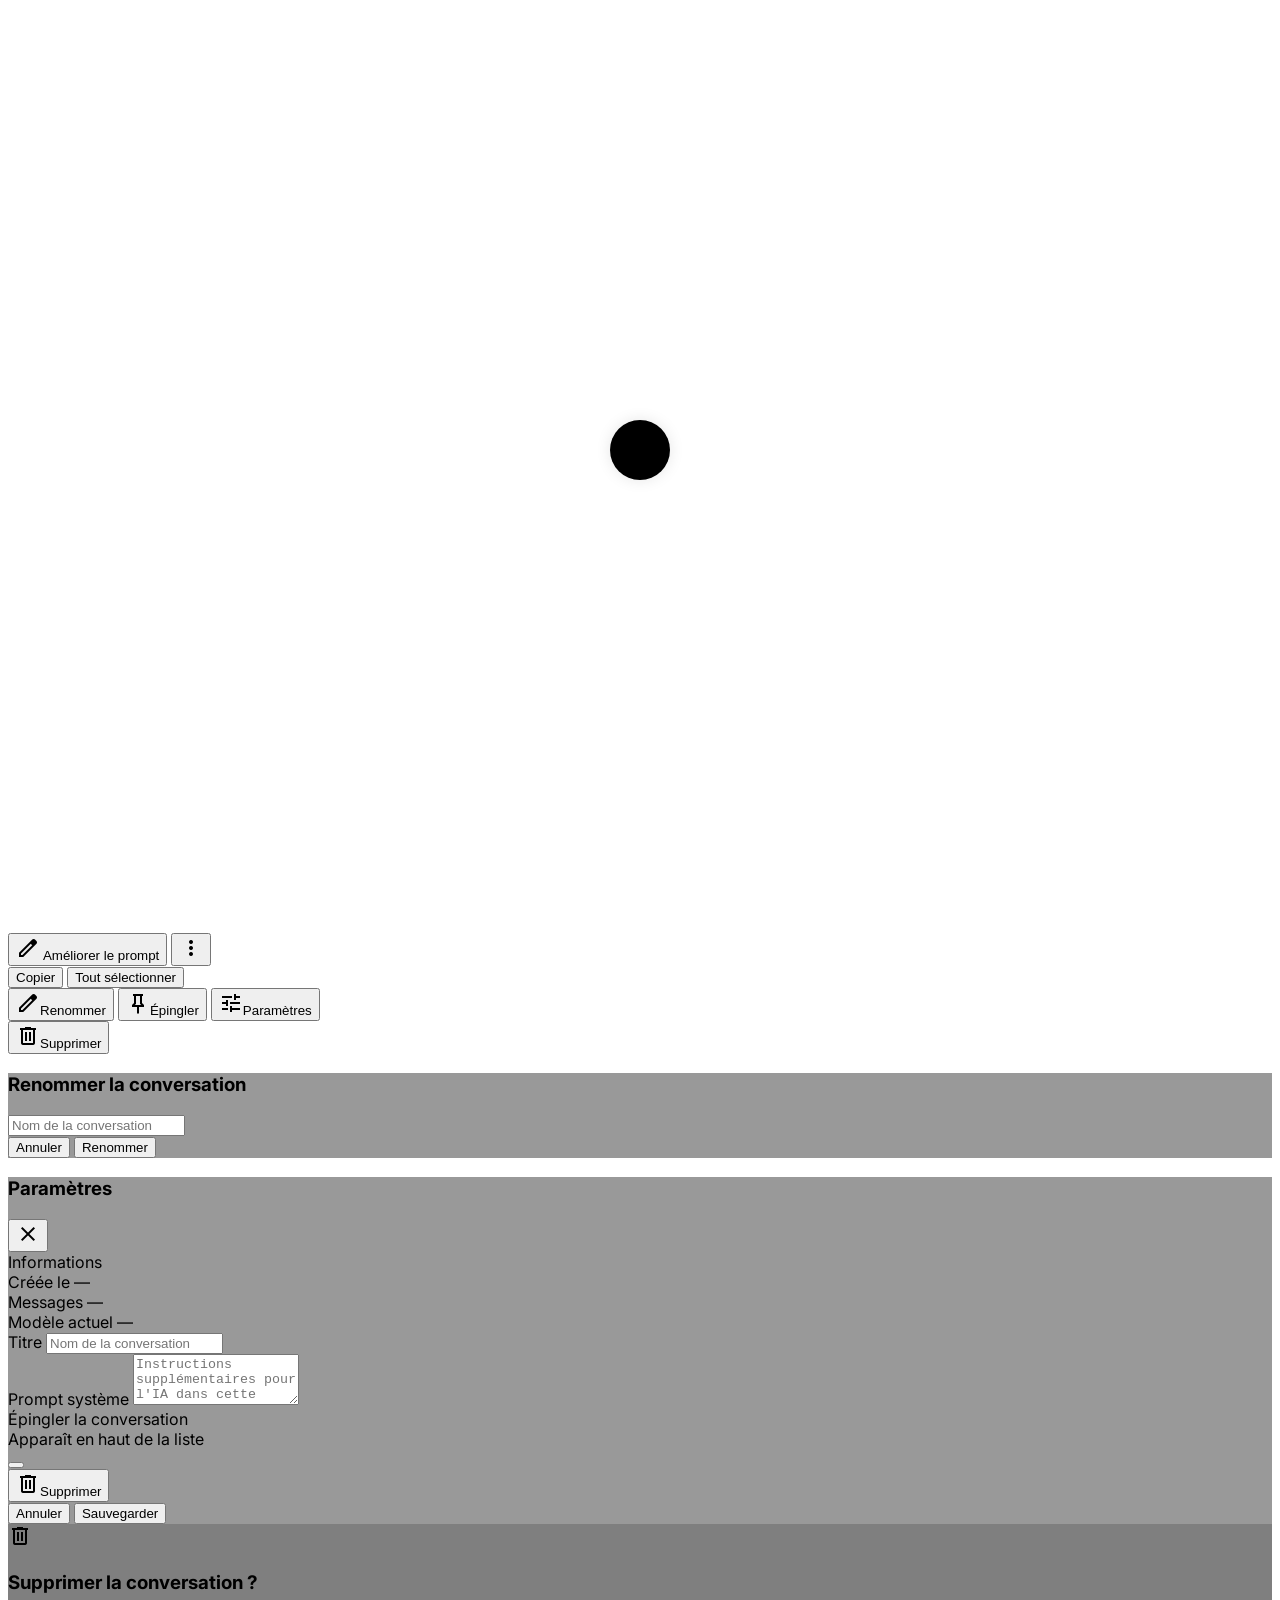
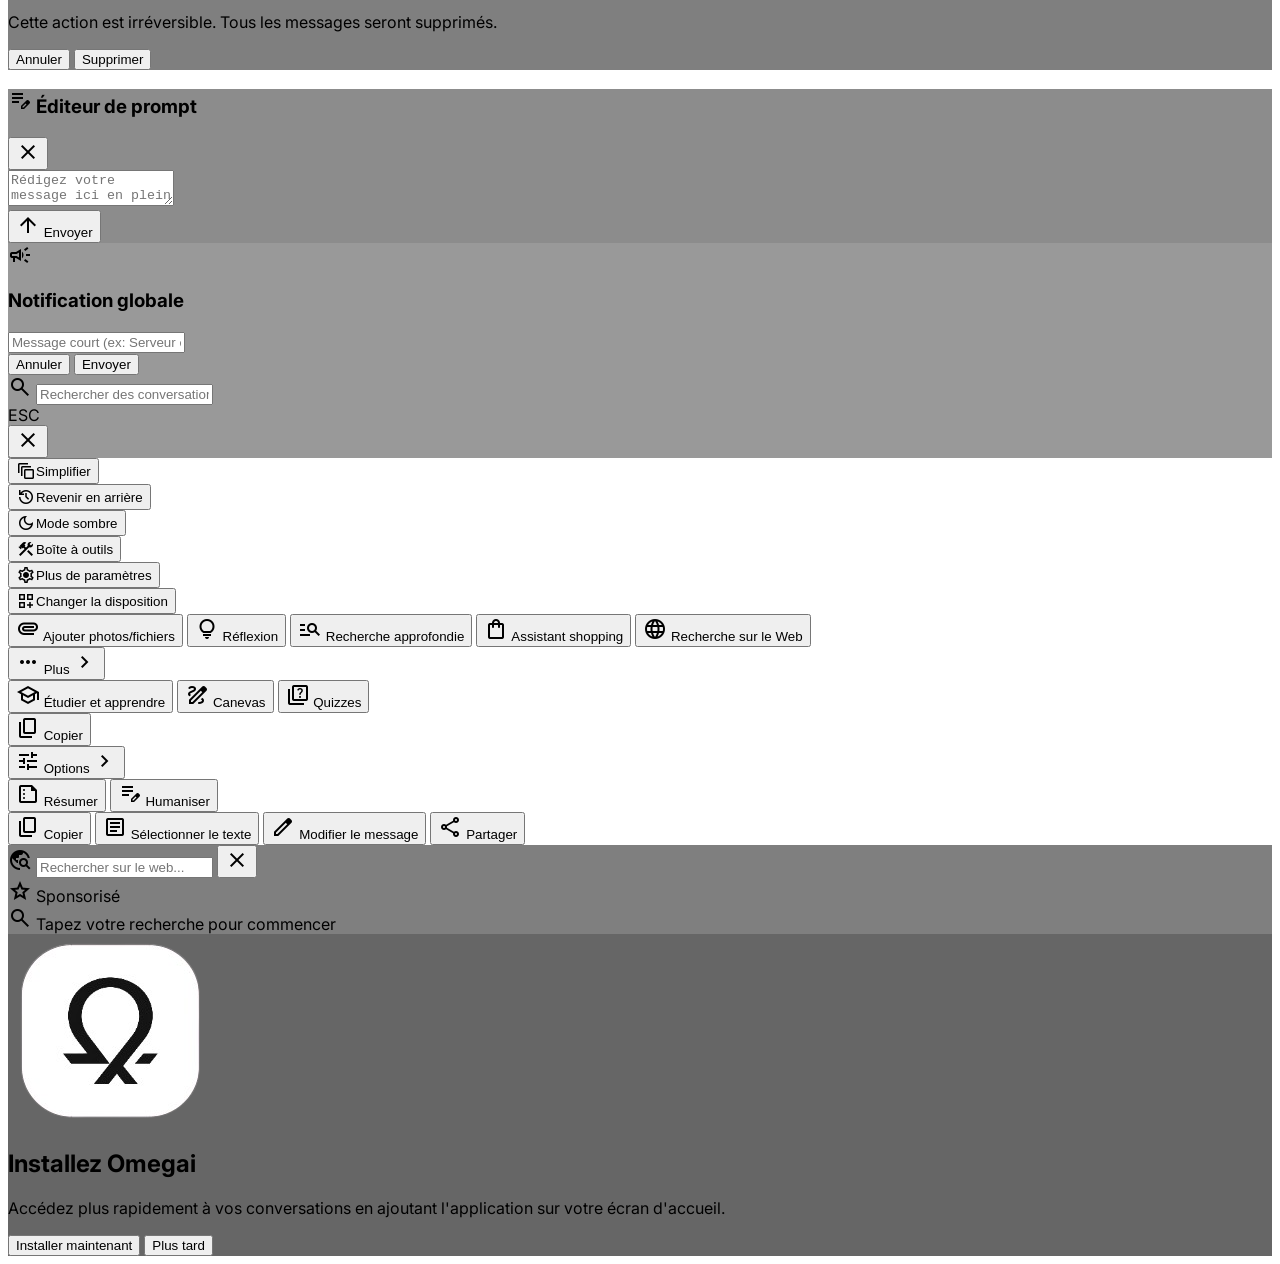
==== commit f64e4f7d: "Add files via upload" ====
--- a/index.html
+++ b/index.html
@@ -55,7 +55,7 @@
         src="https://cdnjs.cloudflare.com/ajax/libs/highlightjs-line-numbers.js/2.8.0/highlightjs-line-numbers.min.js"></script>
     <link rel="stylesheet" href="styles.css?v=1772770003" />
     <script>
-        if (localStorage.getItem('openrouter_theme') === 'dark' || (!localStorage.getItem('openrouter_theme') && window.matchMedia('(prefers-color-scheme: dark)').matches)) {
+        if (localStorage.getItem('theme') === 'dark') {
             document.documentElement.classList.add('dark');
         }
     </script>
@@ -70,10 +70,10 @@
     </script>
 </head>
 
-<body class="bg-background-light text-text-main antialiased h-screen w-full overflow-hidden simplified-mode">
+<body class="bg-background-light text-text-main antialiased fixed inset-0 w-full overflow-hidden simplified-mode">
     <!-- Version de test pour mobile -->
     <div id="versionIndicator"
-        class="fixed top-0 left-0 bg-primary/20 text-[10px] text-primary px-1 z-[9999] pointer-events-none">#15</div>
+        class="fixed top-0 left-0 bg-primary/20 text-[10px] text-primary px-1 z-[9999] pointer-events-none">#16</div>
     <!-- Splash Screen -->
     <div id="splashScreen">
         <div class="splash-stage">
@@ -250,16 +250,15 @@
                 <!-- Center: Title & Actions -->
                 <div id="mobileTitleWrapper"
                     class="absolute left-1/2 top-1/2 -translate-x-1/2 -translate-y-1/2 flex items-center justify-center gap-2 min-w-0 max-w-[85%]">
-                    <span id="mobileConvTitle" class="font-semibold text-text-main truncate text-center">Omegai</span>
+                    <span id="mobileConvTitle"
+                        class="font-semibold text-text-main truncate text-center leading-none mt-0.5">Omegai</span>
                     <input id="mobileTitleInput" type="text"
-                        class="hidden bg-transparent border-none font-semibold text-text-main focus:ring-0 p-0 w-full text-center" />
+                        class="hidden bg-transparent border-none font-semibold text-text-main focus:ring-0 p-0 w-full text-center leading-none mt-0.5" />
 
                     <div id="mobileConvActions" class="hidden items-center gap-0.5 shrink-0">
-                        <button id="renameConvBtnMobile" class="p-1 text-text-muted hover:text-primary">
-                            <span class="material-symbols-outlined text-[18px]">edit</span>
-                        </button>
-                        <button id="convSettingsBtnMobile" class="p-1 text-text-muted hover:text-primary">
-                            <span class="material-symbols-outlined text-[18px]">tune</span>
+                        <button id="convSettingsBtnMobile"
+                            class="p-1 text-text-muted hover:text-primary flex items-center justify-center">
+                            <span class="material-symbols-outlined text-[19px] mt-[1px]">tune</span>
                         </button>
                     </div>
                 </div>
@@ -276,7 +275,7 @@
             <div id="topBar" class="flex justify-center px-4 md:px-0 py-3 shrink-0 relative z-20">
                 <!-- Conversation title — absolute left, does NOT affect centering -->
                 <div id="currentConvTitleArea"
-                    class="hidden items-center gap-1 absolute left-4 md:left-14 top-1/2 -translate-y-1/2">
+                    class="hidden md:flex items-center gap-1 absolute left-4 md:left-14 top-1/2 -translate-y-1/2">
                     <span id="currentConvTitle"
                         class="text-sm font-medium text-text-main truncate max-w-[180px]"></span>
                     <button id="renameConvBtn"
@@ -357,7 +356,7 @@
                 class="flex-1 flex flex-col items-center justify-center p-4 w-full max-w-4xl mx-auto min-h-0 relative">
                 <!-- Chat messages (hidden initially) -->
                 <div id="chatMessagesArea"
-                    class="hidden flex-1 w-full max-w-3xl overflow-y-auto custom-scrollbar px-4 py-4 space-y-4 absolute inset-0 mx-auto"
+                    class="hidden flex-1 w-full max-w-3xl overflow-y-auto custom-scrollbar px-4 pt-4 pb-24 space-y-4 absolute inset-0 mx-auto"
                     style="max-width:48rem;">
                 </div>
                 <div id="titleArea" class="mb-4 text-center animate-fade-in-up"
@@ -410,7 +409,8 @@
             </div>
 
             <div id="inputContainer"
-                class="w-full p-4 md:p-6 pb-4 bg-gradient-to-t from-background-light via-background-light to-transparent shrink-0">
+                class="w-full p-4 md:p-6 pb-6 bg-gradient-to-t from-background-light via-background-light to-transparent shrink-0"
+                style="padding-bottom: max(1.5rem, env(safe-area-inset-bottom));">
                 <div class="max-w-3xl mx-auto w-full relative">
                     <div id="inputBar"
                         class="relative flex flex-col gap-0 bg-background-subtle border border-border-subtle rounded-[2rem] p-2 pr-2 shadow-sm focus-within:ring-1 focus-within:ring-primary/10 focus-within:border-border-subtle transition-all duration-200">
@@ -453,10 +453,7 @@
                         class="hidden absolute top-[calc(100%+24px)] left-0 right-0 flex-col items-center w-full transition-all duration-300 z-50">
                     </div>
 
-                    <div class="text-center mt-4 disclaimer">
-                        <p class="text-xs text-text-muted/80">Omegai peut faire des erreurs. Pensez à vérifier les
-                            informations importantes.</p>
-                    </div>
+
                 </div>
             </div>
         </main>
@@ -892,6 +889,33 @@
         </div>
     </div>
 
+    <!-- User Message Context Menu (clic long / droit sur message utilisateur) -->
+    <div id="userMessageContextMenu" class="fixed hidden" style="z-index: 550;">
+        <div class="bg-background-light border border-border-subtle rounded-xl shadow-float overflow-hidden"
+            style="min-width: 200px;">
+            <button id="userCtxCopy"
+                class="w-full text-left px-4 py-2.5 text-sm text-text-main hover:bg-background-subtle flex items-center gap-3 transition-colors">
+                <span class="material-symbols-outlined text-[18px] text-text-muted">content_copy</span>
+                <span>Copier</span>
+            </button>
+            <button id="userCtxSelect"
+                class="w-full text-left px-4 py-2.5 text-sm text-text-main hover:bg-background-subtle flex items-center gap-3 transition-colors">
+                <span class="material-symbols-outlined text-[18px] text-text-muted">article</span>
+                <span>Sélectionner le texte</span>
+            </button>
+            <button id="userCtxEdit"
+                class="w-full text-left px-4 py-2.5 text-sm text-text-main hover:bg-background-subtle flex items-center gap-3 transition-colors">
+                <span class="material-symbols-outlined text-[18px] text-text-muted">edit</span>
+                <span>Modifier le message</span>
+            </button>
+            <button id="userCtxShare"
+                class="w-full text-left px-4 py-2.5 text-sm text-text-main hover:bg-background-subtle flex items-center gap-3 transition-colors">
+                <span class="material-symbols-outlined text-[18px] text-text-muted">share</span>
+                <span>Partager</span>
+            </button>
+        </div>
+    </div>
+
     <!-- Barre de recherche web globale (deux boutons souris) -->
     <div id="webSearchOverlay" class="fixed inset-0 hidden"
         style="z-index: 700; background: rgba(0,0,0,0.5); backdrop-filter: blur(6px);">
@@ -963,7 +987,7 @@
     <!-- Scripts -->
     <script src="https://cdn.jsdelivr.net/npm/@supabase/supabase-js@2/dist/umd/supabase.js"></script>
     <script src="splash.js?v=1772770003"></script>
-    <script src="app.js?v=1772770009"></script>
+    <script src="app.js?v=1772770010"></script>
 </body>
 
 </html>
--- a/styles.css
+++ b/styles.css
@@ -28,6 +28,20 @@
 /* ===== Base ===== */
 body {
     font-family: 'Inter', sans-serif;
+    -webkit-user-select: none;
+    -moz-user-select: none;
+    -ms-user-select: none;
+    user-select: none;
+}
+
+#chatMessagesArea,
+textarea,
+input,
+[contenteditable="true"] {
+    -webkit-user-select: auto;
+    -moz-user-select: auto;
+    -ms-user-select: auto;
+    user-select: auto;
 }
 
 /* ===== Scrollbar ===== */
@@ -79,7 +93,6 @@
 /* Mobile adjustments */
 @media (max-width: 767px) {
 
-    :root,
     html.dark {
         --color-background-light: 0 0 0 !important;
         --color-background-subtle: 10 10 10 !important;
@@ -90,10 +103,15 @@
         --color-text-muted: 140 140 140 !important;
     }
 
-    body,
-    #mainContent,
-    #contentArea {
+    html.dark body,
+    html.dark #mainContent,
+    html.dark #contentArea {
         background-color: black !important;
+    }
+
+    /* Empêcher l'apparition en doublon du titre bureau sur mobile même si JS enlève la classe hidden */
+    #currentConvTitleArea {
+        display: none !important;
     }
 
     #sidebar {
@@ -318,7 +336,7 @@
     }
 
     .conversation-started #inputContainer {
-        padding-bottom: env(safe-area-inset-bottom, 12px) !important;
+        padding-bottom: max(1.5rem, env(safe-area-inset-bottom, 24px)) !important;
     }
 
     /* Thinner and cleaner input bar */
@@ -453,7 +471,7 @@
         margin: 0 !important;
         border-radius: 0 !important;
         height: 100dvh !important;
-        height: 100vh !important;
+        height: 100dvh !important;
         display: flex !important;
         flex-direction: column !important;
     }
@@ -474,7 +492,7 @@
         margin: 0 !important;
         border-radius: 0 !important;
         height: 100dvh !important;
-        height: 100vh !important;
+        height: 100dvh !important;
         display: flex !important;
         flex-direction: column !important;
     }
@@ -667,6 +685,13 @@
         transform: scale(1);
         box-shadow: 0 0 15px rgb(var(--color-primary) / 0.1);
     }
+}
+
+/* Utility pour bien bloquer la sélection sur mobile */
+.select-none {
+    -webkit-user-select: none !important;
+    user-select: none !important;
+    -webkit-touch-callout: none !important;
 }
 
 /* ===== Animations ===== */
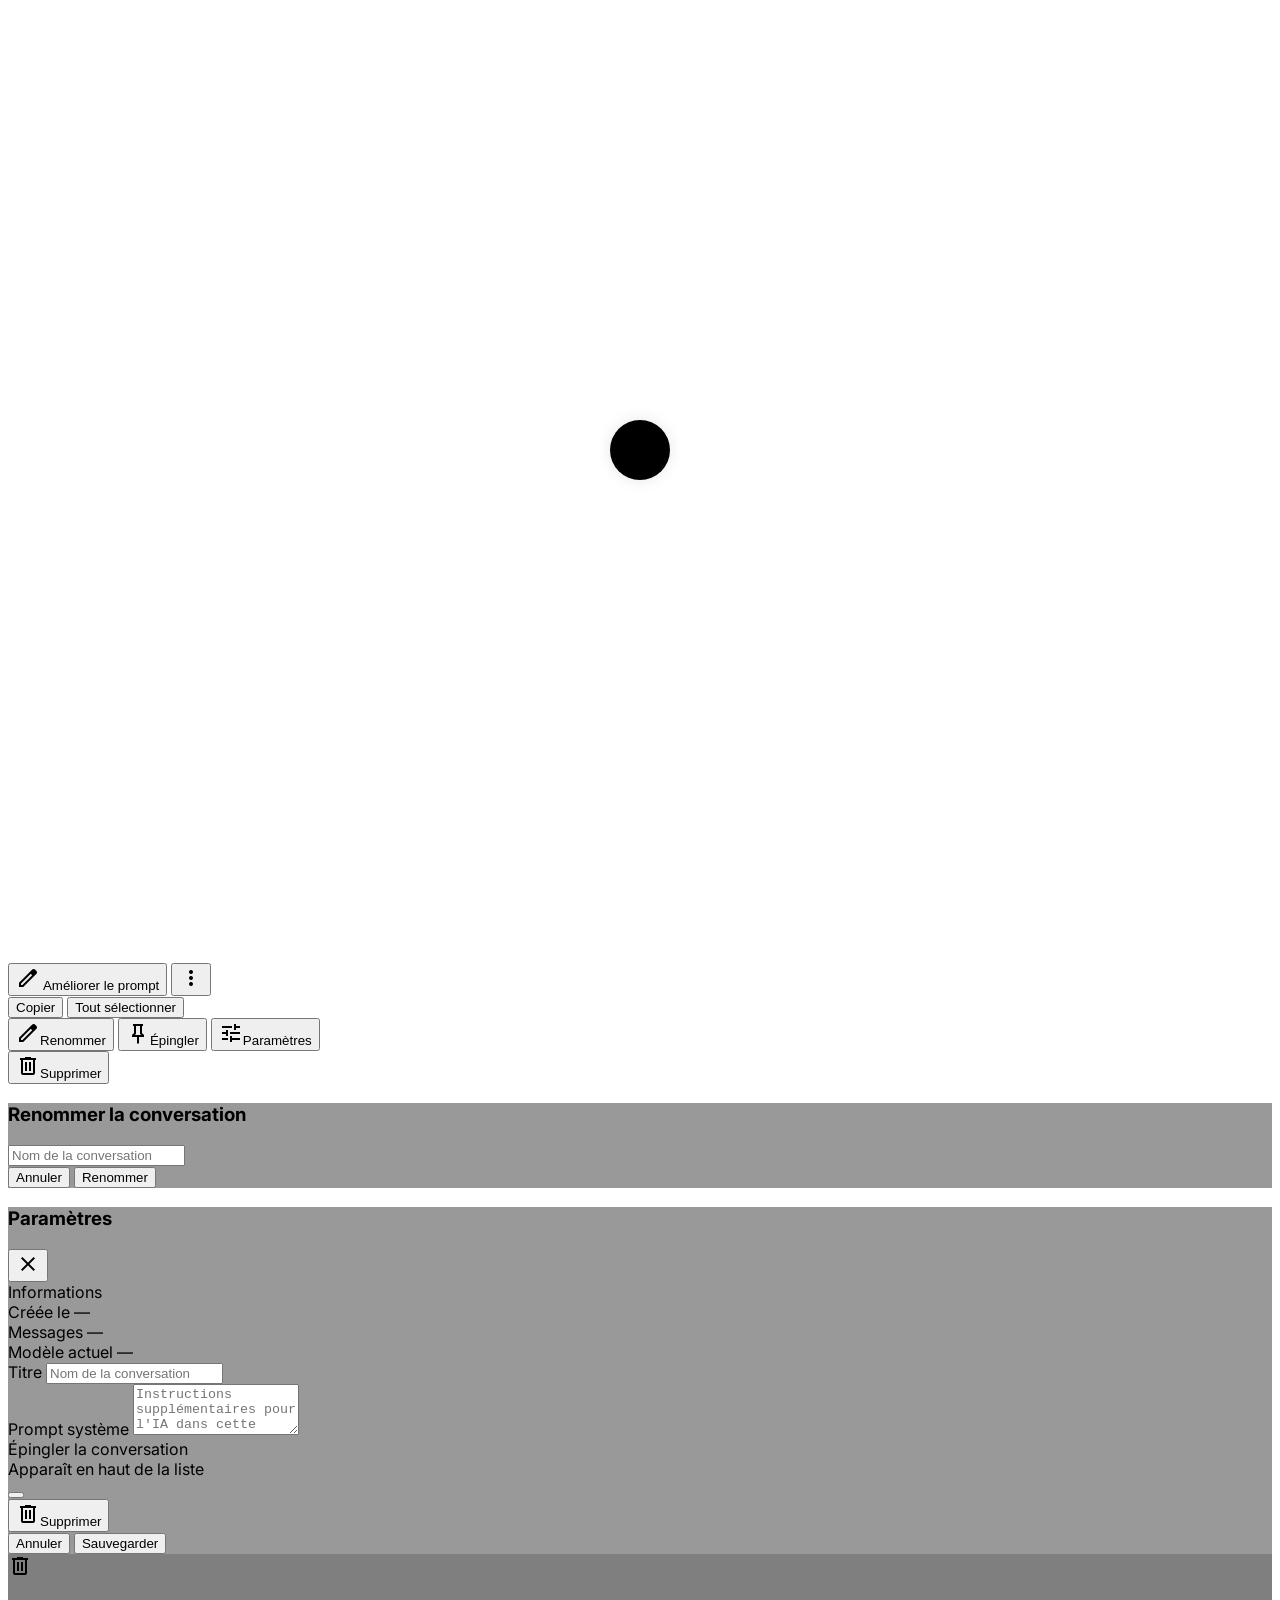
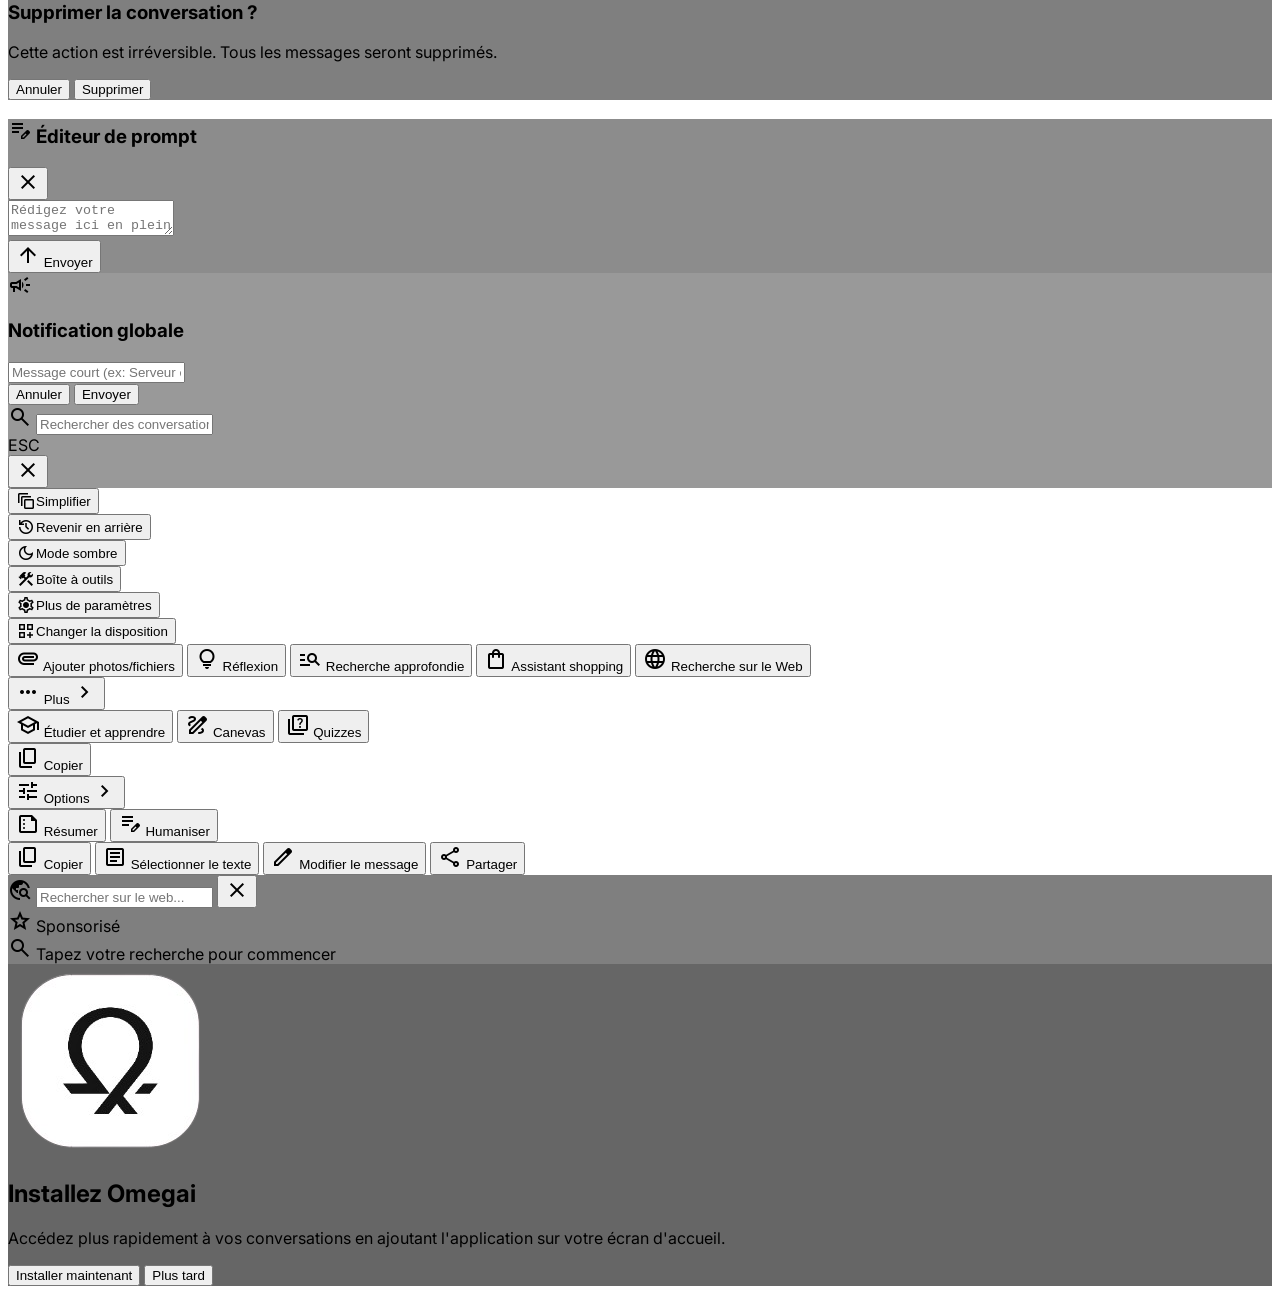
==== commit 68513e08: "Add files via upload" ====
--- a/index.html
+++ b/index.html
@@ -114,6 +114,13 @@
                     <div class="pl-1.5 mb-2">
                         <img src="logo.png" alt="Logo" class="h-8 w-auto cursor-pointer dark:invert" id="mainHomeLogo">
                     </div>
+                    <!-- Search bar (visual only, mobile only) -->
+                    <div class="relative mb-2 md:hidden">
+                        <span
+                            class="material-symbols-outlined absolute left-2.5 top-1/2 -translate-y-1/2 text-text-muted text-[18px] pointer-events-none">search</span>
+                        <input type="text" placeholder="Rechercher des conversations..." readonly
+                            class="w-full pl-9 pr-3 py-2 text-sm bg-background-light border border-border-subtle rounded-lg text-text-muted placeholder:text-text-muted/60 cursor-default focus:outline-none" />
+                    </div>
                     <div class="space-y-0.5">
                         <button id="newChatBtn"
                             class="w-full flex items-center gap-3 px-3 py-2 rounded-lg hover:bg-background-light hover:shadow-sm text-text-main text-sm transition-all group text-left">
@@ -126,7 +133,7 @@
                             <span>Nouveau chat</span>
                         </button>
                         <button id="openSearchBtn"
-                            class="w-full flex items-center gap-3 px-3 py-2 rounded-lg hover:bg-background-light hover:shadow-sm text-text-main text-sm transition-all group text-left">
+                            class="hidden md:flex w-full items-center gap-3 px-3 py-2 rounded-lg hover:bg-background-light hover:shadow-sm text-text-main text-sm transition-all group text-left">
                             <span
                                 class="material-symbols-outlined text-text-muted text-[20px] group-hover:text-primary">search</span>
                             <span>Rechercher des chats</span>
@@ -227,7 +234,7 @@
 
         <!-- Mobile Sidebar Overlay -->
         <div id="sidebarOverlay"
-            class="fixed inset-0 bg-black/40 backdrop-blur-md z-[150] hidden md:hidden transition-opacity duration-300 opacity-0">
+            class="fixed inset-0 bg-black/40 z-[150] hidden md:hidden transition-opacity duration-300 opacity-0">
         </div>
 
         <button id="sidebarToggle" class="sidebar-toggle-btn" onclick="toggleSidebar()"
--- a/styles.css
+++ b/styles.css
@@ -120,13 +120,18 @@
         top: 0;
         bottom: 0;
         z-index: 200;
-        box-shadow: 4px 0 20px rgba(0, 0, 0, 0.1);
+        box-shadow: none;
         transition: transform 0.3s cubic-bezier(0.4, 0, 0.2, 1);
     }
 
     .sidebar-collapsed {
         transform: translateX(-100%) !important;
         margin-left: 0 !important;
+    }
+
+    /* Push main content when sidebar opens */
+    main {
+        transition: transform 0.3s cubic-bezier(0.4, 0, 0.2, 1);
     }
 
     .sidebar-toggle-btn {
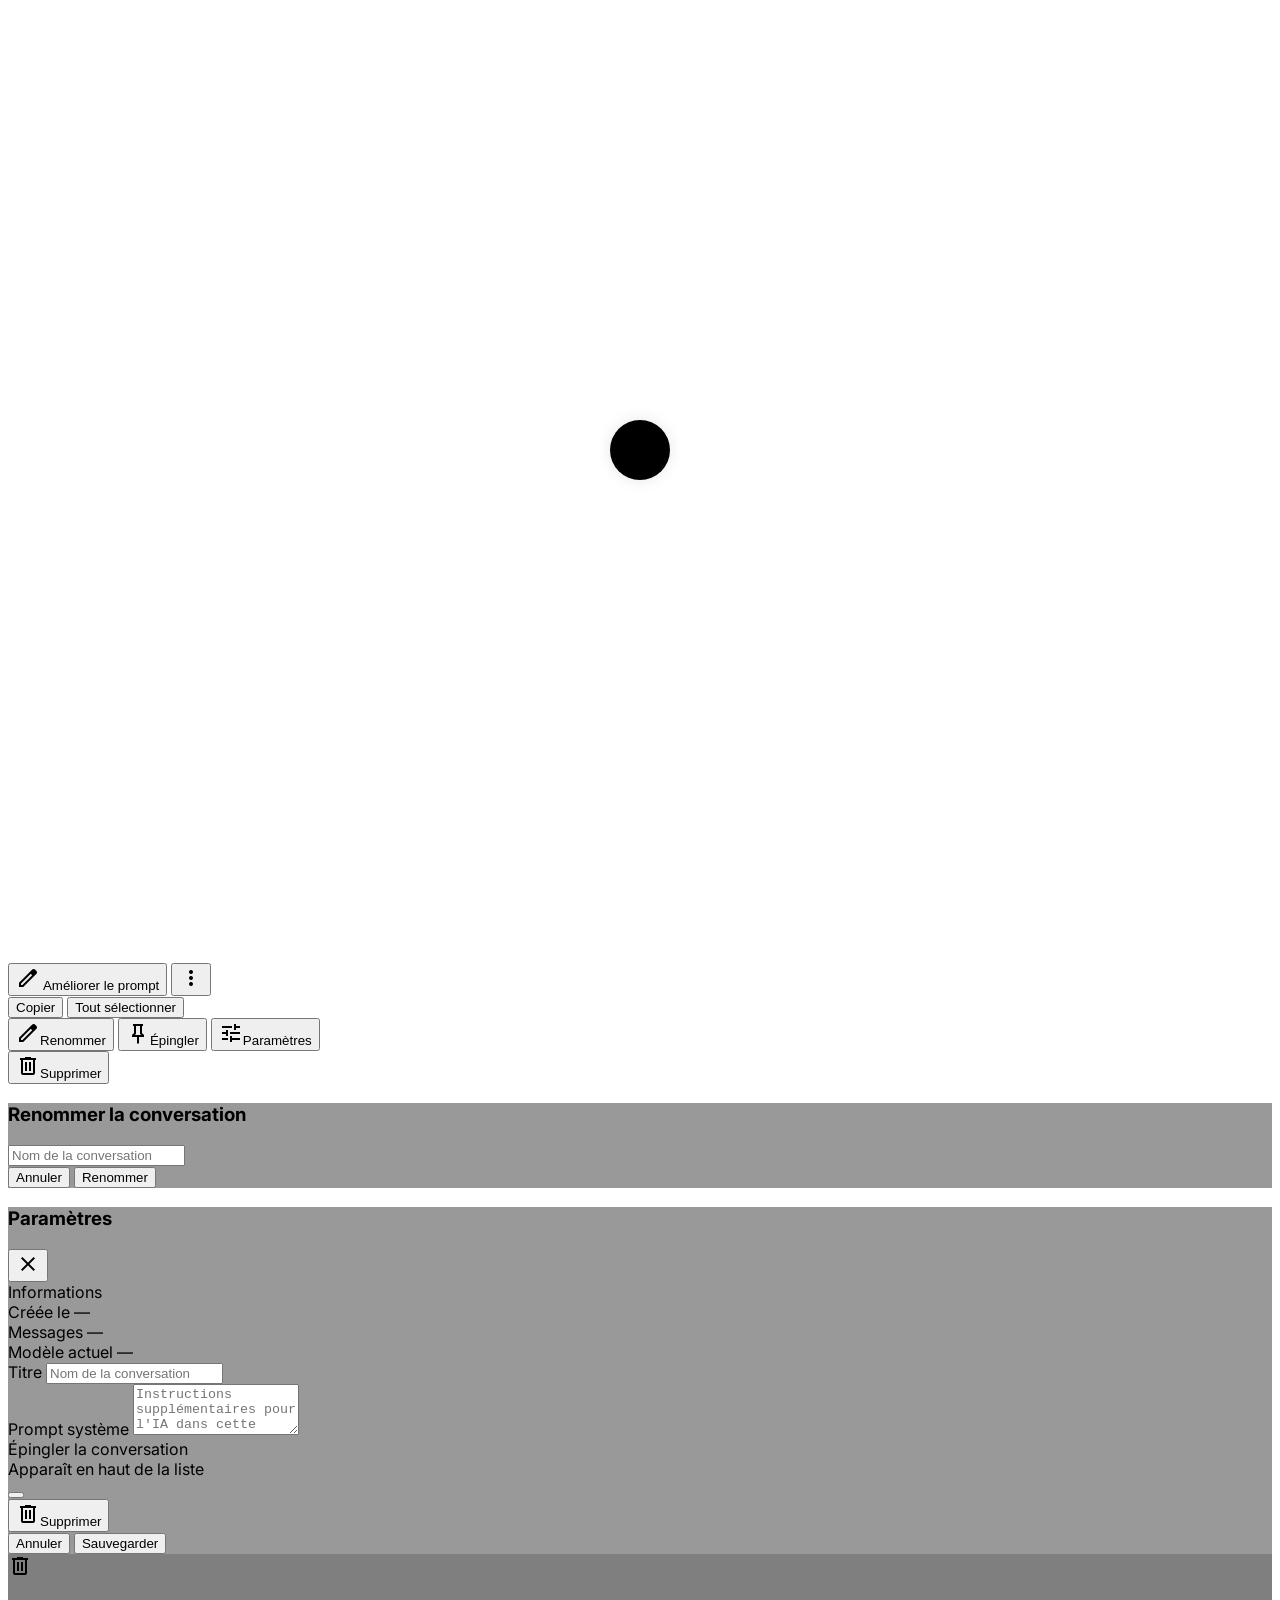
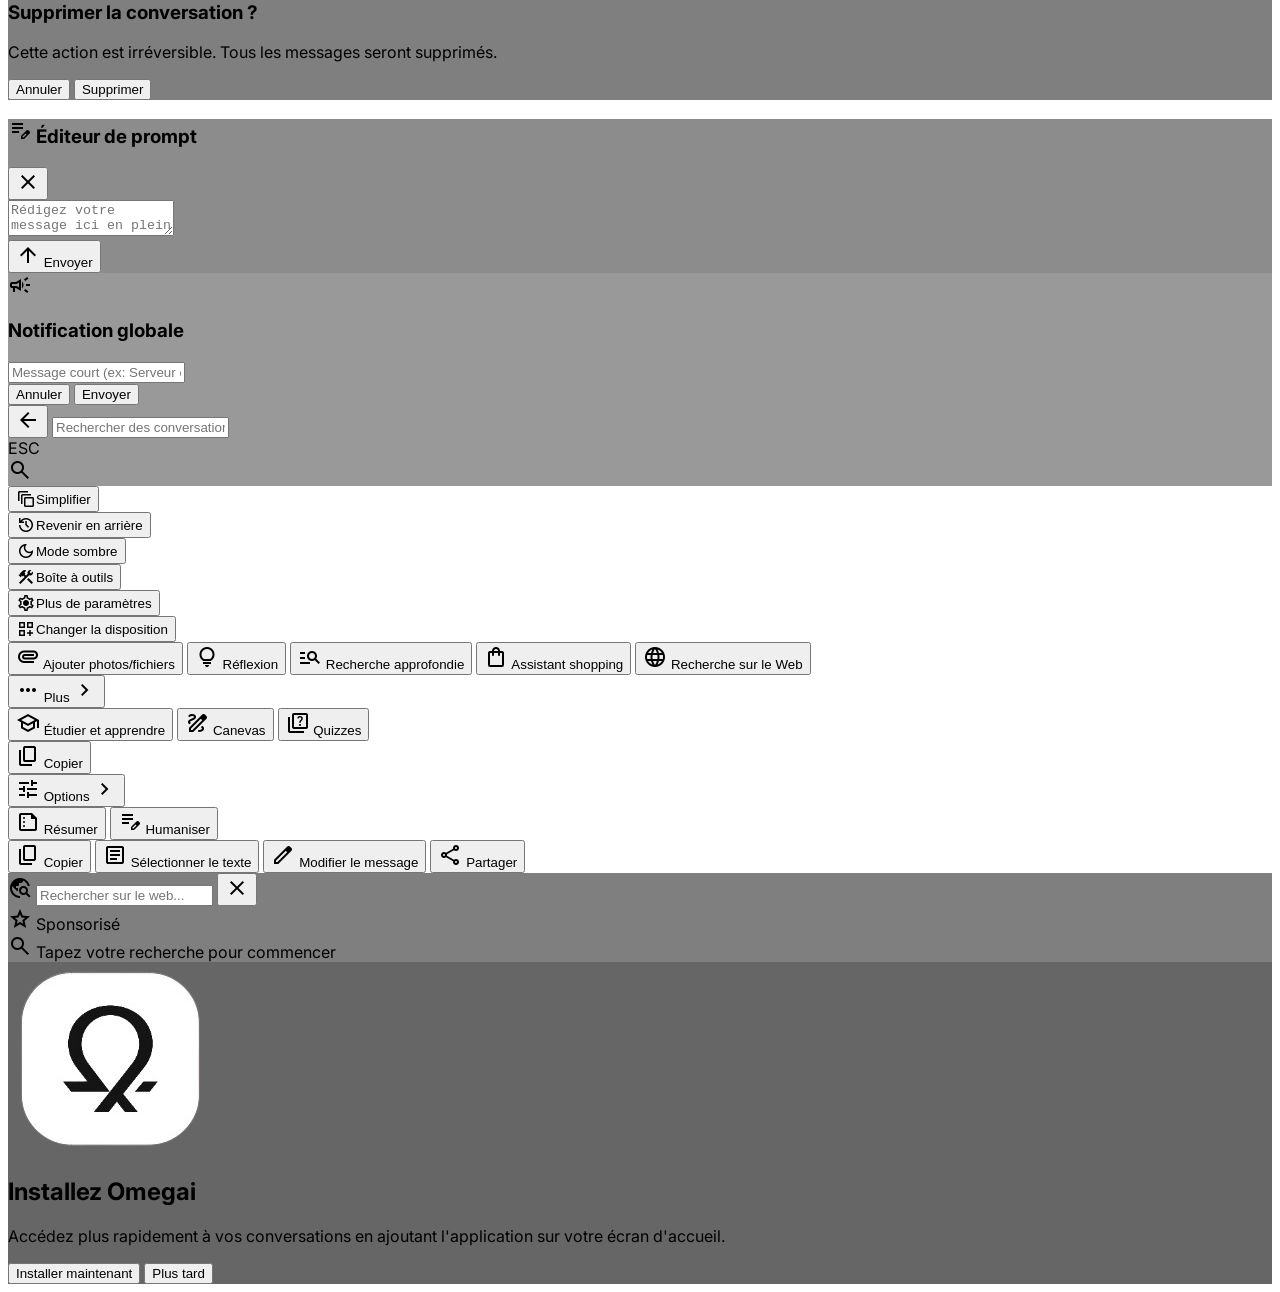
==== commit 425c3839: "Add files via upload" ====
--- a/index.html
+++ b/index.html
@@ -6,8 +6,19 @@
     <meta name="viewport"
         content="width=device-width, initial-scale=1.0, maximum-scale=1.0, user-scalable=no, viewport-fit=cover, interactive-widget=resizes-content">
     <title>Omegai</title>
+    <meta name="description"
+        content="Omegai — Assistant IA multi-modèles. Discutez avec les meilleurs modèles d'intelligence artificielle en un seul endroit." />
     <link rel="manifest" href="manifest.json">
     <link id="favicon" rel="icon" type="image/png" href="logo.png" />
+
+    <!-- Preconnect to CDN origins for faster loading -->
+    <link rel="preconnect" href="https://fonts.googleapis.com" crossorigin>
+    <link rel="preconnect" href="https://fonts.gstatic.com" crossorigin>
+    <link rel="preconnect" href="https://cdn.tailwindcss.com">
+    <link rel="preconnect" href="https://cdnjs.cloudflare.com">
+    <link rel="preconnect" href="https://cdn.jsdelivr.net">
+    <link rel="dns-prefetch" href="https://zumhjpzbvnqtcntvwvff.supabase.co">
+
     <script src="https://cdn.tailwindcss.com?plugins=forms,container-queries"></script>
     <link href="https://fonts.googleapis.com/css2?family=Inter:wght@300;400;500;600;700&display=swap"
         rel="stylesheet" />
@@ -49,11 +60,10 @@
     </script>
     <link rel="stylesheet"
         href="https://cdnjs.cloudflare.com/ajax/libs/highlight.js/11.9.0/styles/atom-one-dark.min.css" />
-    <script src="https://cdnjs.cloudflare.com/ajax/libs/highlight.js/11.9.0/highlight.min.js"></script>
-    <!-- Line numbers plugin for highlight.js — handles multi-line hljs spans correctly -->
-    <script
+    <script defer src="https://cdnjs.cloudflare.com/ajax/libs/highlight.js/11.9.0/highlight.min.js"></script>
+    <script defer
         src="https://cdnjs.cloudflare.com/ajax/libs/highlightjs-line-numbers.js/2.8.0/highlightjs-line-numbers.min.js"></script>
-    <link rel="stylesheet" href="styles.css?v=1772770003" />
+    <link rel="stylesheet" href="styles.css?v=1774674549" />
     <script>
         if (localStorage.getItem('theme') === 'dark') {
             document.documentElement.classList.add('dark');
@@ -63,7 +73,7 @@
         if ('serviceWorker' in navigator) {
             window.addEventListener('load', () => {
                 navigator.serviceWorker.register('sw.js').then(reg => {
-                    console.log('Sevice Worker registered', reg);
+                    console.log('Service Worker registered', reg);
                 }).catch(err => console.error('SW registration failed', err));
             });
         }
@@ -111,7 +121,7 @@
             <div class="flex-1 overflow-y-auto custom-scrollbar">
                 <!-- Logo et Actions principales -->
                 <div class="px-2 pt-4 pb-2 space-y-4">
-                    <div class="pl-1.5 mb-2">
+                    <div class="pl-1.5 mb-2 hidden md:block">
                         <img src="logo.png" alt="Logo" class="h-8 w-auto cursor-pointer dark:invert" id="mainHomeLogo">
                     </div>
                     <!-- Search bar (visual only, mobile only) -->
@@ -730,7 +740,11 @@
         style="z-index: 600; background: rgba(0,0,0,0.4); backdrop-filter: blur(4px);">
         <div class="bg-background-light rounded-2xl shadow-2xl w-full max-w-xl mx-4 overflow-hidden animate-fade-in-up">
             <div class="flex items-center gap-3 px-4 py-4 border-b border-border-subtle">
-                <span class="material-symbols-outlined text-text-muted">search</span>
+                <!-- Back arrow: mobile only, left side -->
+                <button id="closeSearchBtn"
+                    class="md:hidden flex items-center justify-center h-8 w-8 text-text-muted hover:text-text-main rounded-full hover:bg-background-subtle transition-colors -ml-1">
+                    <span class="material-symbols-outlined text-[22px]">arrow_back</span>
+                </button>
                 <input id="globalSearchInput" type="text"
                     class="flex-1 bg-transparent border-none text-base text-text-main placeholder:text-text-muted focus:ring-0"
                     placeholder="Rechercher des conversations..." />
@@ -738,11 +752,8 @@
                 <div id="searchEscBadge"
                     class="md:flex hidden items-center gap-1.5 px-1.5 py-0.5 rounded border border-border-subtle bg-background-subtle text-[10px] text-text-muted font-medium">
                     ESC</div>
-                <!-- Close button: mobile only -->
-                <button id="closeSearchBtn"
-                    class="md:hidden flex items-center justify-center h-8 w-8 text-text-muted hover:text-text-main rounded-full hover:bg-background-subtle transition-colors">
-                    <span class="material-symbols-outlined text-[20px]">close</span>
-                </button>
+                <!-- Search icon: mobile only, right side -->
+                <span class="md:hidden material-symbols-outlined text-text-muted text-[22px]">search</span>
             </div>
             <div id="searchResults" class="max-h-[60vh] overflow-y-auto custom-scrollbar p-2 space-y-1">
                 <!-- Les résultats apparaîtront ici -->
@@ -992,9 +1003,9 @@
     </div>
 
     <!-- Scripts -->
-    <script src="https://cdn.jsdelivr.net/npm/@supabase/supabase-js@2/dist/umd/supabase.js"></script>
-    <script src="splash.js?v=1772770003"></script>
-    <script src="app.js?v=1772770010"></script>
+    <script defer src="https://cdn.jsdelivr.net/npm/@supabase/supabase-js@2/dist/umd/supabase.js"></script>
+    <script defer src="splash.js?v=1774674549"></script>
+    <script defer src="app.js?v=1774674549"></script>
 </body>
 
 </html>
--- a/styles.css
+++ b/styles.css
@@ -65,6 +65,7 @@
     transform: translateX(-100%);
     margin-left: -260px;
     border-right-width: 0 !important;
+    will-change: transform;
 }
 
 .sidebar-toggle-btn {
@@ -111,6 +112,11 @@
 
     /* Empêcher l'apparition en doublon du titre bureau sur mobile même si JS enlève la classe hidden */
     #currentConvTitleArea {
+        display: none !important;
+    }
+
+    /* Hide top bar (quality/privacy) on mobile when conversation started — removes black rectangle */
+    .conversation-started #topBar {
         display: none !important;
     }
 
@@ -476,7 +482,6 @@
         margin: 0 !important;
         border-radius: 0 !important;
         height: 100dvh !important;
-        height: 100dvh !important;
         display: flex !important;
         flex-direction: column !important;
     }
@@ -496,7 +501,6 @@
         max-width: 100% !important;
         margin: 0 !important;
         border-radius: 0 !important;
-        height: 100dvh !important;
         height: 100dvh !important;
         display: flex !important;
         flex-direction: column !important;
@@ -539,6 +543,26 @@
 
     #toolsMobileBackdrop {
         display: none;
+    }
+
+    /* ======= DARK MODE: Fix white inputs in modals on mobile ======= */
+    html.dark input[type="text"],
+    html.dark input[type="search"],
+    html.dark textarea {
+        background-color: rgb(var(--color-background-subtle)) !important;
+        color: rgb(var(--color-text-main)) !important;
+        border-color: rgb(var(--color-border-subtle)) !important;
+    }
+
+    /* ======= AI PROVIDER BAR: No black rectangle when hidden ======= */
+    #aiProviderSidebar:not(.sidebar-show) {
+        display: none !important;
+        background: transparent !important;
+        border: none !important;
+        box-shadow: none !important;
+        height: 0 !important;
+        overflow: hidden !important;
+        padding: 0 !important;
     }
 }
 
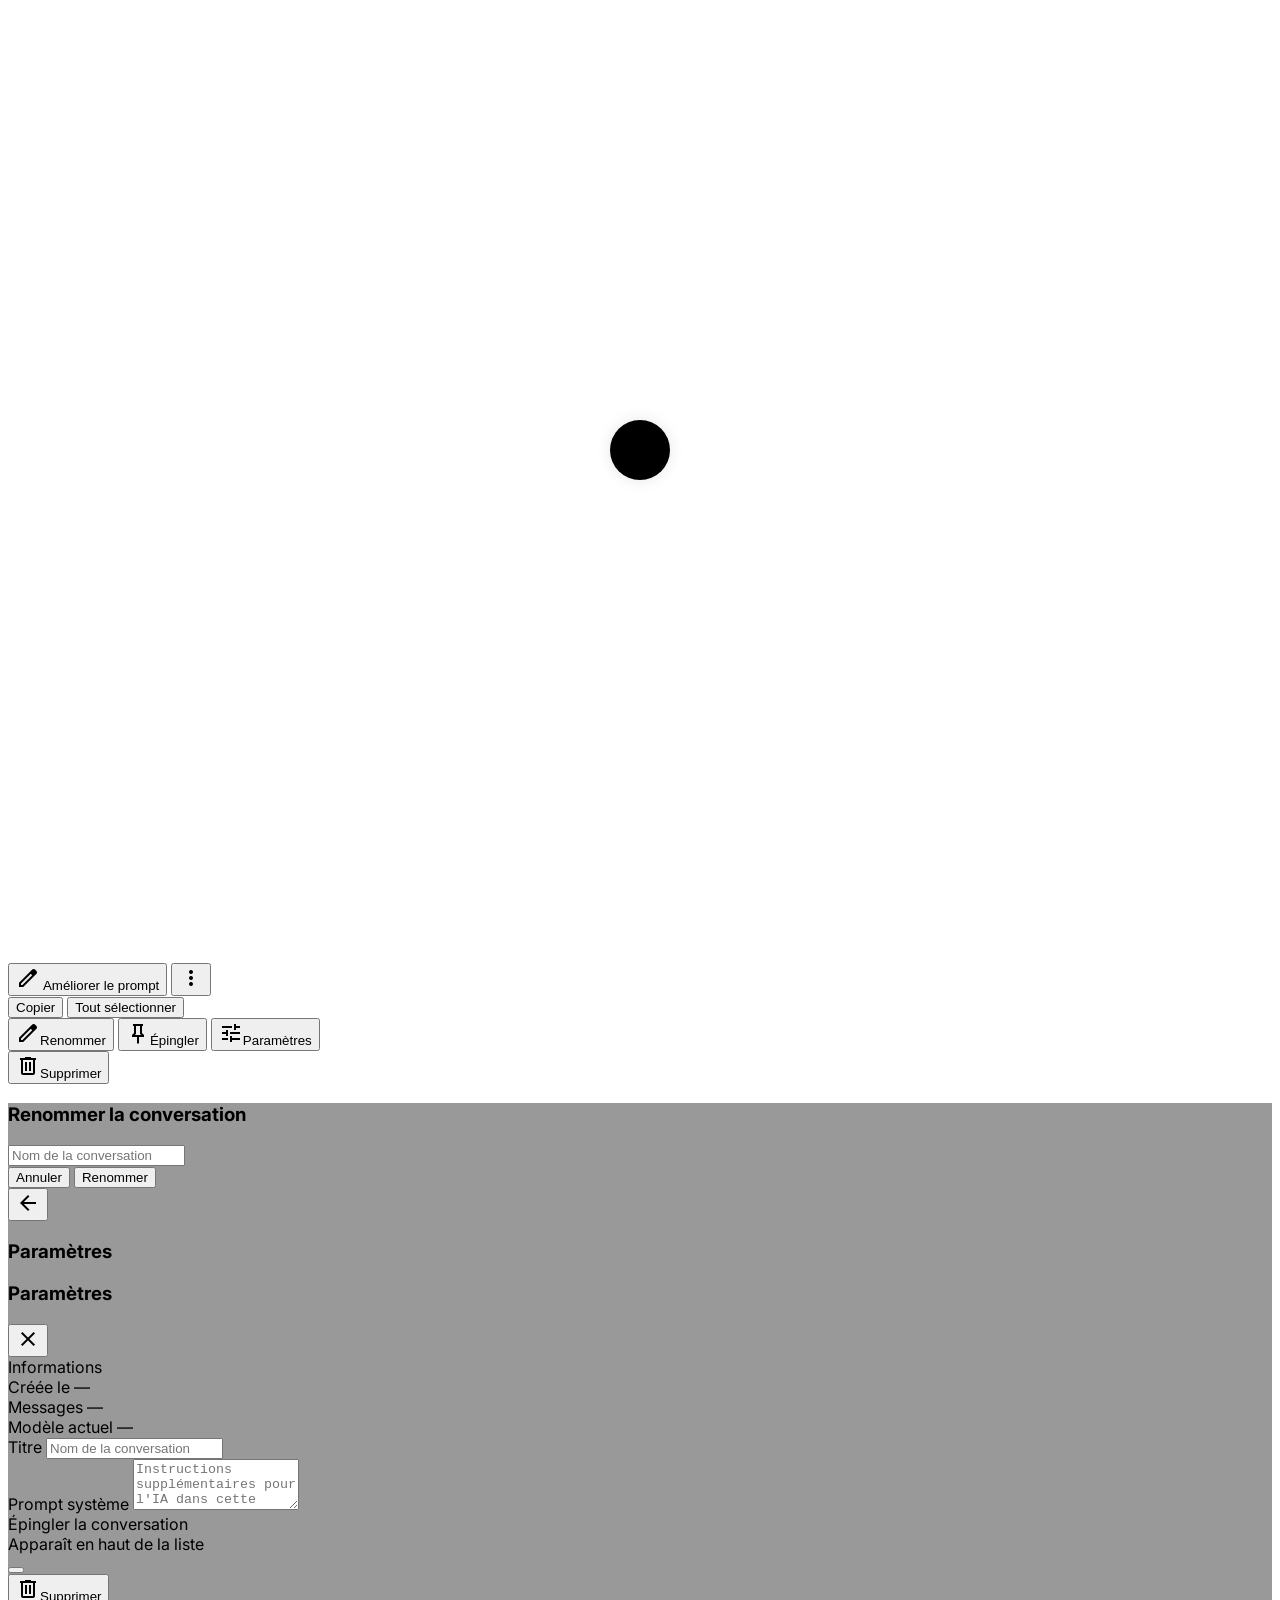
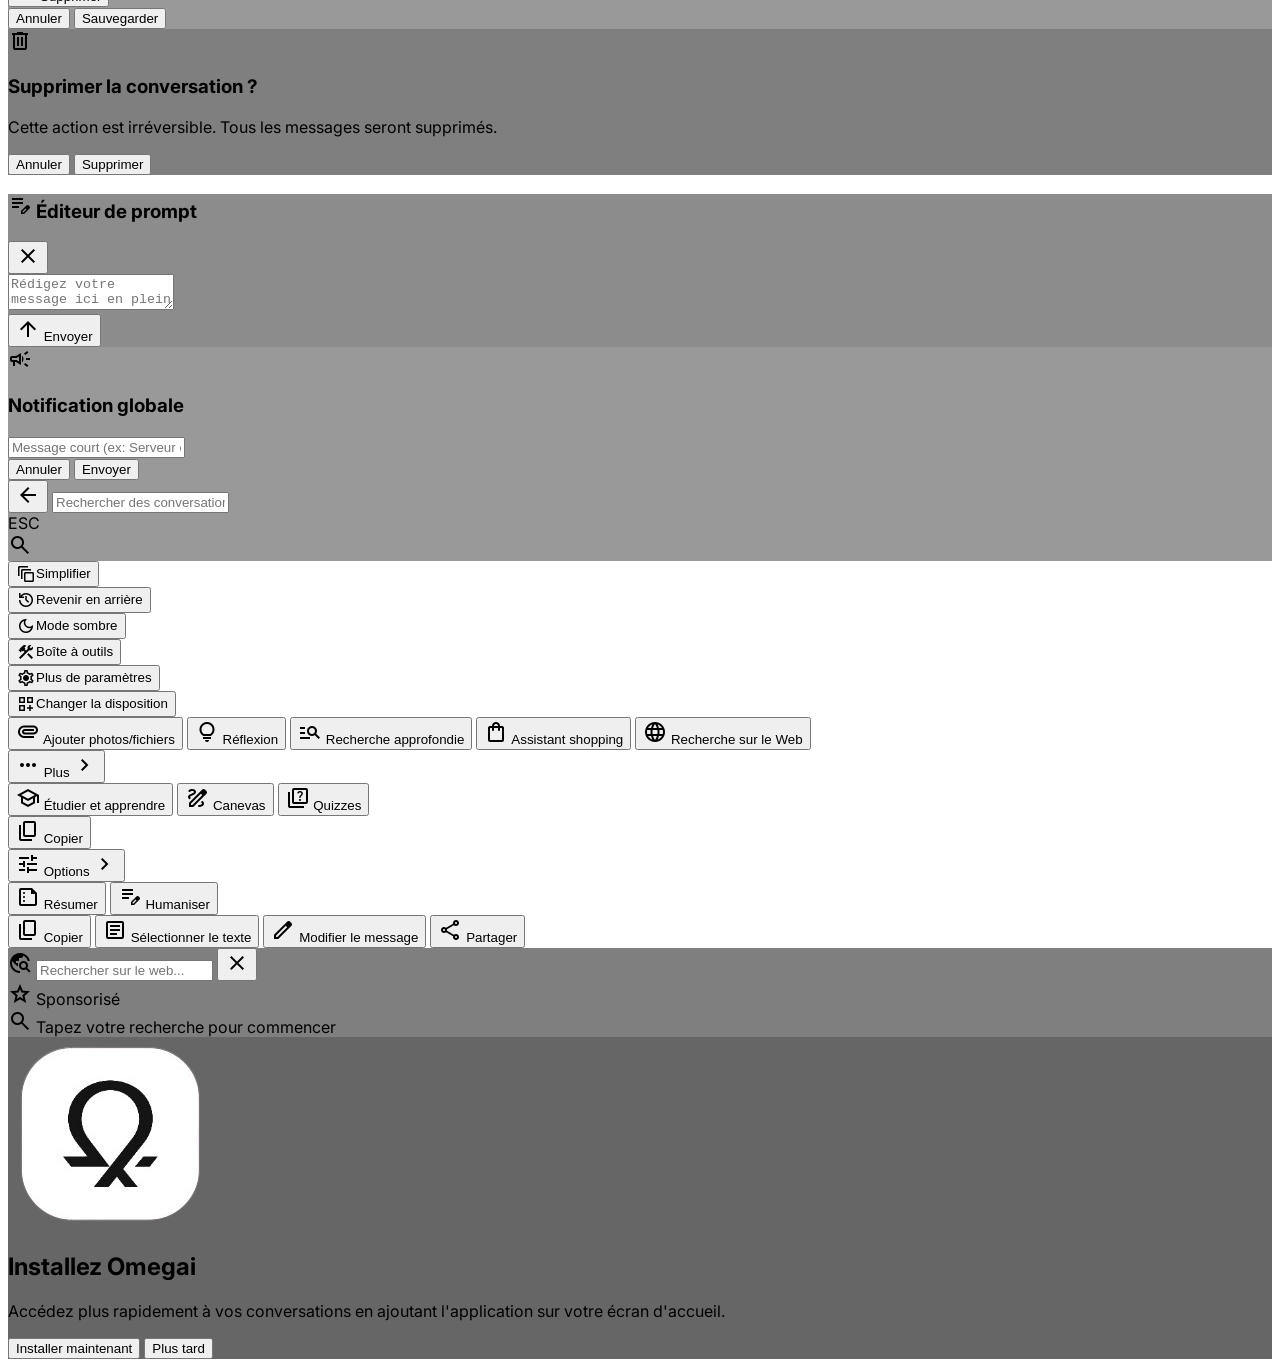
==== commit 8c559551: "Add files via upload" ====
--- a/index.html
+++ b/index.html
@@ -124,12 +124,12 @@
                     <div class="pl-1.5 mb-2 hidden md:block">
                         <img src="logo.png" alt="Logo" class="h-8 w-auto cursor-pointer dark:invert" id="mainHomeLogo">
                     </div>
-                    <!-- Search bar (visual only, mobile only) -->
-                    <div class="relative mb-2 md:hidden">
+                    <!-- Search bar (mobile only) -->
+                    <div class="relative mb-2 md:hidden" id="sidebarSearchWrapper">
                         <span
                             class="material-symbols-outlined absolute left-2.5 top-1/2 -translate-y-1/2 text-text-muted text-[18px] pointer-events-none">search</span>
-                        <input type="text" placeholder="Rechercher des conversations..." readonly
-                            class="w-full pl-9 pr-3 py-2 text-sm bg-background-light border border-border-subtle rounded-lg text-text-muted placeholder:text-text-muted/60 cursor-default focus:outline-none" />
+                        <input id="sidebarSearchInput" type="text" placeholder="Rechercher des conversations..."
+                            class="w-full pl-9 pr-3 py-2 text-sm bg-background-light border border-border-subtle rounded-lg text-text-muted placeholder:text-text-muted/60 focus:outline-none transition-all duration-300" />
                     </div>
                     <div class="space-y-0.5">
                         <button id="newChatBtn"
@@ -589,9 +589,18 @@
         <div id="convSettingsDialog"
             class="bg-background-light rounded-2xl shadow-2xl w-full max-w-md mx-4 overflow-hidden flex flex-col transition-all duration-300">
             <div class="flex items-center justify-between px-6 py-4 border-b border-border-subtle shrink-0">
-                <h3 class="text-base font-semibold text-text-main">Paramètres</h3>
+                <!-- Mobile: back arrow on left -->
                 <button id="closeConvSettings"
-                    class="p-1.5 text-text-muted hover:text-text-main rounded-full hover:bg-background-subtle transition-colors">
+                    class="md:hidden p-1 text-text-muted hover:text-text-main rounded-full hover:bg-background-subtle transition-colors -ml-1">
+                    <span class="material-symbols-outlined text-[22px]">arrow_back</span>
+                </button>
+                <!-- Desktop: title on left -->
+                <h3 class="hidden md:block text-base font-semibold text-text-main">Paramètres</h3>
+                <!-- Mobile: title on right -->
+                <h3 class="md:hidden text-base font-semibold text-text-main ml-auto">Paramètres</h3>
+                <!-- Desktop: close X on right -->
+                <button id="closeConvSettingsDesktop"
+                    class="hidden md:flex p-1.5 text-text-muted hover:text-text-main rounded-full hover:bg-background-subtle transition-colors">
                     <span class="material-symbols-outlined text-[20px]">close</span>
                 </button>
             </div>
@@ -645,16 +654,17 @@
                     </button>
                 </div>
             </div>
-            <div class="px-6 py-4 border-t border-border-subtle flex justify-between items-center">
+            <div
+                class="px-4 py-4 border-t border-border-subtle flex flex-col gap-3 md:flex-row md:justify-between md:items-center">
                 <button id="settingsDeleteBtn"
-                    class="flex items-center gap-2 px-4 py-2 rounded-xl text-sm text-red-600 hover:bg-red-50 transition-colors border border-red-200">
+                    class="flex items-center justify-center gap-2 px-4 py-2.5 rounded-xl text-sm text-red-600 hover:bg-red-50 transition-colors border border-red-200">
                     <span class="material-symbols-outlined text-[16px]">delete</span>Supprimer
                 </button>
                 <div class="flex gap-2">
                     <button id="settingsCancelBtn"
-                        class="px-4 py-2 rounded-xl border border-border-subtle text-sm text-text-muted hover:bg-background-subtle transition-colors">Annuler</button>
+                        class="flex-1 md:flex-none px-4 py-2.5 rounded-xl border border-border-subtle text-sm text-text-muted hover:bg-background-subtle transition-colors">Annuler</button>
                     <button id="settingsSaveBtn"
-                        class="px-4 py-2 rounded-xl bg-primary text-primary-content text-sm hover:bg-primary/90 transition-colors">Sauvegarder</button>
+                        class="flex-1 md:flex-none px-4 py-2.5 rounded-xl bg-primary text-primary-content text-sm hover:bg-primary/90 transition-colors">Sauvegarder</button>
                 </div>
             </div>
         </div>
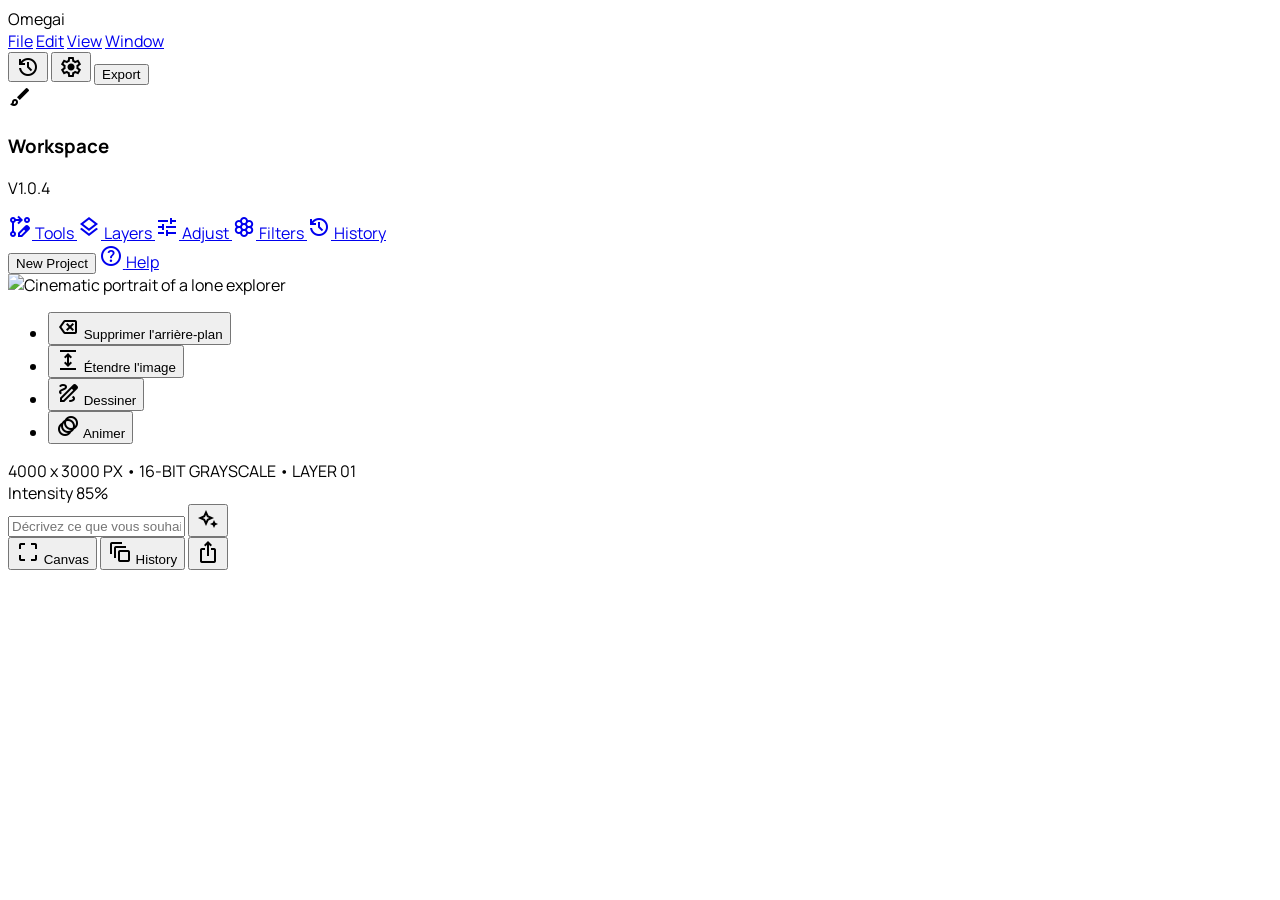
==== commit 7fc688c8: "Add files via upload" ====
--- a/index.html
+++ b/index.html
@@ -1,1021 +1,225 @@
-<!DOCTYPE html>
-<html lang="fr">
-
-<head>
-    <meta charset="utf-8" />
-    <meta name="viewport"
-        content="width=device-width, initial-scale=1.0, maximum-scale=1.0, user-scalable=no, viewport-fit=cover, interactive-widget=resizes-content">
-    <title>Omegai</title>
-    <meta name="description"
-        content="Omegai — Assistant IA multi-modèles. Discutez avec les meilleurs modèles d'intelligence artificielle en un seul endroit." />
-    <link rel="manifest" href="manifest.json">
-    <link id="favicon" rel="icon" type="image/png" href="logo.png" />
-
-    <!-- Preconnect to CDN origins for faster loading -->
-    <link rel="preconnect" href="https://fonts.googleapis.com" crossorigin>
-    <link rel="preconnect" href="https://fonts.gstatic.com" crossorigin>
-    <link rel="preconnect" href="https://cdn.tailwindcss.com">
-    <link rel="preconnect" href="https://cdnjs.cloudflare.com">
-    <link rel="preconnect" href="https://cdn.jsdelivr.net">
-    <link rel="dns-prefetch" href="https://zumhjpzbvnqtcntvwvff.supabase.co">
-
-    <script src="https://cdn.tailwindcss.com?plugins=forms,container-queries"></script>
-    <link href="https://fonts.googleapis.com/css2?family=Inter:wght@300;400;500;600;700&display=swap"
-        rel="stylesheet" />
-    <link href="https://fonts.googleapis.com/css2?family=Material+Symbols+Outlined:wght,FILL@100..700,0..1&display=swap"
-        rel="stylesheet" />
-    <script>
-        tailwind.config = {
-            darkMode: "class",
-            theme: {
-                extend: {
-                    colors: {
-                        "primary": "rgb(var(--color-primary) / <alpha-value>)",
-                        "primary-content": "rgb(var(--color-primary-content) / <alpha-value>)",
-                        "background-light": "rgb(var(--color-background-light) / <alpha-value>)",
-                        "background-subtle": "rgb(var(--color-background-subtle) / <alpha-value>)",
-                        "background-dark": "rgb(var(--color-background-dark) / <alpha-value>)",
-                        "border-subtle": "rgb(var(--color-border-subtle) / <alpha-value>)",
-                        "text-main": "rgb(var(--color-text-main) / <alpha-value>)",
-                        "text-muted": "rgb(var(--color-text-muted) / <alpha-value>)",
-                    },
-                    fontFamily: {
-                        "display": ["Inter", "sans-serif"],
-                        "body": ["Inter", "sans-serif"],
-                    },
-                    borderRadius: {
-                        "DEFAULT": "0.5rem",
-                        "lg": "0.75rem",
-                        "xl": "1rem",
-                        "2xl": "1.5rem",
-                        "full": "9999px",
-                    },
-                    boxShadow: {
-                        'soft': '0 4px 6px -1px rgba(0, 0, 0, 0.05), 0 2px 4px -1px rgba(0, 0, 0, 0.03)',
-                        'float': '0 10px 15px -3px rgba(0, 0, 0, 0.08), 0 4px 6px -2px rgba(0, 0, 0, 0.04)',
-                    }
-                },
-            },
-        }
-    </script>
-    <link rel="stylesheet"
-        href="https://cdnjs.cloudflare.com/ajax/libs/highlight.js/11.9.0/styles/atom-one-dark.min.css" />
-    <script defer src="https://cdnjs.cloudflare.com/ajax/libs/highlight.js/11.9.0/highlight.min.js"></script>
-    <script defer
-        src="https://cdnjs.cloudflare.com/ajax/libs/highlightjs-line-numbers.js/2.8.0/highlightjs-line-numbers.min.js"></script>
-    <link rel="stylesheet" href="styles.css?v=1774674549" />
-    <script>
-        if (localStorage.getItem('theme') === 'dark') {
-            document.documentElement.classList.add('dark');
-        }
-    </script>
-    <script>
-        if ('serviceWorker' in navigator) {
-            window.addEventListener('load', () => {
-                navigator.serviceWorker.register('sw.js').then(reg => {
-                    console.log('Service Worker registered', reg);
-                }).catch(err => console.error('SW registration failed', err));
-            });
-        }
-    </script>
-</head>
-
-<body class="bg-background-light text-text-main antialiased fixed inset-0 w-full overflow-hidden simplified-mode">
-    <!-- Version de test pour mobile -->
-    <div id="versionIndicator"
-        class="fixed top-0 left-0 bg-primary/20 text-[10px] text-primary px-1 z-[9999] pointer-events-none">#16</div>
-    <!-- Splash Screen -->
-    <div id="splashScreen">
-        <div class="splash-stage">
-            <div class="splash-black-ball"></div>
-            <svg version="1.0" xmlns="http://www.w3.org/2000/svg" viewBox="0 0 660.000000 669.000000"
-                preserveAspectRatio="xMidYMid meet">
-                <g transform="translate(0.000000,669.000000) scale(0.100000,-0.100000)">
-                    <path id="splashLogo" class="splash-logo-shape" d="M3553 5465 c131 -18 267 -48 350 -76 107 -37 283 -125 389 -194 121
-                    -80 299 -250 382 -365 121 -168 215 -387 258 -603 29 -145 31 -421 4 -564 -42
-                    -228 -93 -353 -233 -563 -88 -132 -371 -513 -669 -900 -82 -107 -162 -212
-                    -178 -232 l-28 -37 99 -123 c55 -68 175 -220 268 -338 92 -118 181 -232 197
-                    -253 l30 -37 -245 0 -245 0 -154 201 c-84 111 -161 211 -170 223 l-18 21 -17
-                    -21 c-10 -12 -87 -110 -171 -218 l-154 -196 -284 0 c-226 0 -284 3 -277 13 4
-                    6 82 107 173 222 455 577 521 663 990 1295 366 492 417 564 464 658 127 254
-                    151 586 66 901 -31 114 -128 302 -203 396 -153 189 -385 332 -626 386 -112 24
-                    -361 26 -481 3 -196 -37 -406 -144 -552 -282 -232 -219 -350 -512 -352 -872
-                    -1 -163 21 -289 75 -438 53 -145 117 -244 449 -687 414 -554 532 -717 523
-                    -725 -4 -5 -330 -11 -723 -15 l-715 -6 -153 203 -153 203 438 5 c241 3 443 9
-                    450 13 8 5 -19 46 -88 130 -236 287 -450 589 -508 719 -44 97 -88 254 -107
-                    381 -22 150 -15 409 15 550 101 474 377 834 810 1056 165 84 345 137 586 170
-                    102 14 374 12 488 -4z m1389 -3012 l196 -6 -67 -86 c-37 -47 -107 -139 -156
-                    -203 l-87 -118 -274 0 c-151 0 -274 3 -274 6 0 3 55 71 123 153 67 81 142 172
-                    167 203 l45 57 66 1 c36 0 154 -3 261 -7z" />
-                </g>
-            </svg>
-        </div>
-    </div>
-
-    <!-- Main Content -->
-    <div id="mainContent" class="flex w-full h-full">
-        <aside id="sidebar"
-            class="w-[260px] bg-background-subtle border-r border-border-subtle flex flex-col h-full shrink-0 md:flex overflow-hidden"
-            style="transition: transform 0.3s cubic-bezier(0.4, 0, 0.2, 1), margin-left 0.3s cubic-bezier(0.4, 0, 0.2, 1), border 0.2s ease;">
-            <!-- Scrollable Sidebar Content -->
-            <div class="flex-1 overflow-y-auto custom-scrollbar">
-                <!-- Logo et Actions principales -->
-                <div class="px-2 pt-4 pb-2 space-y-4">
-                    <div class="pl-1.5 mb-2 hidden md:block">
-                        <img src="logo.png" alt="Logo" class="h-8 w-auto cursor-pointer dark:invert" id="mainHomeLogo">
-                    </div>
-                    <!-- Search bar (mobile only) -->
-                    <div class="relative mb-2 md:hidden" id="sidebarSearchWrapper">
-                        <span
-                            class="material-symbols-outlined absolute left-2.5 top-1/2 -translate-y-1/2 text-text-muted text-[18px] pointer-events-none">search</span>
-                        <input id="sidebarSearchInput" type="text" placeholder="Rechercher des conversations..."
-                            class="w-full pl-9 pr-3 py-2 text-sm bg-background-light border border-border-subtle rounded-lg text-text-muted placeholder:text-text-muted/60 focus:outline-none transition-all duration-300" />
-                    </div>
-                    <div class="space-y-0.5">
-                        <button id="newChatBtn"
-                            class="w-full flex items-center gap-3 px-3 py-2 rounded-lg hover:bg-background-light hover:shadow-sm text-text-main text-sm transition-all group text-left">
-                            <svg width="20" height="20" viewBox="0 0 24 24" fill="none" stroke="currentColor"
-                                stroke-width="2" stroke-linecap="round" stroke-linejoin="round"
-                                class="text-text-muted group-hover:text-primary">
-                                <path d="M11 4H4a2 2 0 0 0-2 2v14a2 2 0 0 0 2 2h14a2 2 0 0 0 2-2v-7"></path>
-                                <path d="M18.5 2.5a2.121 2.121 0 0 1 3 3L12 15l-4 1 1-4 9.5-9.5z"></path>
-                            </svg>
-                            <span>Nouveau chat</span>
-                        </button>
-                        <button id="openSearchBtn"
-                            class="hidden md:flex w-full items-center gap-3 px-3 py-2 rounded-lg hover:bg-background-light hover:shadow-sm text-text-main text-sm transition-all group text-left">
-                            <span
-                                class="material-symbols-outlined text-text-muted text-[20px] group-hover:text-primary">search</span>
-                            <span>Rechercher des chats</span>
-                        </button>
-                    </div>
-                </div>
-
-                <!-- Espace de travail (original buttons) -->
-                <div id="workspaceSection" class="px-2 pt-4 pb-1 space-y-0.5">
-                    <div class="px-2 mb-2">
-                        <span class="text-xs font-medium text-text-muted uppercase tracking-wider">Espace de
-                            travail</span>
-                    </div>
-                    <button
-                        class="w-full flex items-center justify-center gap-2 px-3 py-2.5 mb-2 rounded-lg bg-primary text-primary-content dark:bg-background-light/10 dark:text-white dark:border dark:border-white/10 font-medium text-sm hover:bg-primary/90 dark:hover:bg-background-light/20 shadow-md shadow-primary/20 dark:shadow-none transition-all">
-                        <span class="material-symbols-outlined text-[18px]">auto_awesome</span>
-                        <span>Créer</span>
-                    </button>
-                    <button
-                        class="flex items-center gap-3 px-3 py-2 rounded-lg hover:bg-background-light hover:shadow-sm text-text-main text-sm transition-all group w-full text-left">
-                        <span
-                            class="material-symbols-outlined text-text-muted text-[20px] group-hover:text-primary">image</span>
-                        <span>Images</span>
-                    </button>
-                    <button
-                        class="flex items-center gap-3 px-3 py-2 rounded-lg hover:bg-background-light hover:shadow-sm text-text-main text-sm transition-all group w-full text-left">
-                        <span
-                            class="material-symbols-outlined text-text-muted text-[20px] group-hover:text-primary">apps</span>
-                        <span>Applications</span>
-                    </button>
-                    <button
-                        class="flex items-center gap-3 px-3 py-2 rounded-lg hover:bg-background-light hover:shadow-sm text-text-main text-sm transition-all group w-full text-left">
-                        <span
-                            class="material-symbols-outlined text-text-muted text-[20px] group-hover:text-primary">folder</span>
-                        <span>Projets</span>
-                    </button>
-                </div>
-
-                <!-- Conversation list -->
-                <div class="px-2 py-2 space-y-1">
-                    <!-- Pinned section -->
-                    <div id="pinnedSection" class="hidden">
-                        <div class="px-2 mb-2 flex items-center gap-1.5">
-                            <span class="material-symbols-outlined text-[14px] text-text-muted">push_pin</span>
-                            <span class="text-xs font-medium text-text-muted uppercase tracking-wider">Épinglés</span>
-                        </div>
-                        <div id="pinnedList" class="space-y-0.5 mb-4"></div>
-                    </div>
-
-                    <!-- Recent section -->
-                    <div id="recentSection">
-                        <div class="px-2 mb-2">
-                            <span class="text-xs font-medium text-text-muted uppercase tracking-wider">Récent</span>
-                        </div>
-                        <div id="conversationList" class="space-y-0.5">
-                            <!-- Loading state -->
-                            <div id="convLoadingState"
-                                class="flex flex-col items-center justify-center py-8 px-4 text-center">
-                                <div
-                                    class="w-5 h-5 border-2 border-border-subtle border-t-primary rounded-full animate-spin mb-3">
-                                </div>
-                                <p class="text-xs text-text-muted">Chargement...</p>
-                            </div>
-                            <!-- Empty state -->
-                            <div id="convEmptyState"
-                                class="hidden flex flex-col items-center justify-center py-8 px-4 text-center">
-                                <div
-                                    class="h-8 w-8 rounded-full bg-background-subtle border border-border-subtle flex items-center justify-center mb-2">
-                                    <span class="material-symbols-outlined text-text-muted text-[16px]">history</span>
-                                </div>
-                                <p class="text-xs text-text-muted">Aucun historique récent</p>
-                            </div>
-                        </div>
-                    </div>
-                </div>
-            </div>
-
-            <!-- User profile and Admin Actions -->
-            <div class="p-3 border-t border-border-subtle bg-background-subtle flex flex-col gap-3">
-                <button id="adminNotifBtn" onclick="promptGlobalNotification()" style="display: none;"
-                    class="w-full flex items-center gap-3 px-3 py-2 rounded-lg bg-orange-500/10 text-orange-600 border border-orange-500/20 hover:bg-orange-500/20 transition-all group font-medium text-sm">
-                    <span class="material-symbols-outlined text-[20px]">campaign</span>
-                    <span>Envoyer Notification</span>
-                </button>
-                <button
-                    class="w-full flex items-center gap-3 px-3 py-2 rounded-lg hover:bg-background-light hover:shadow-sm transition-all group">
-                    <div class="h-8 w-8 rounded-full bg-cover bg-center border border-border-subtle shrink-0"
-                        style="background-image: url('https://lh3.googleusercontent.com/aida-public/[base64]');">
-                    </div>
-                    <div class="flex flex-col items-start overflow-hidden">
-                        <span class="text-sm font-medium text-text-main truncate w-full">Alex Morgan</span>
-                        <span class="text-xs text-text-muted truncate w-full">alex@example.com</span>
-                    </div>
-                    <span class="material-symbols-outlined ml-auto text-text-muted text-[20px]">settings</span>
-                </button>
-            </div>
-        </aside>
-
-        <!-- Mobile Sidebar Overlay -->
-        <div id="sidebarOverlay"
-            class="fixed inset-0 bg-black/40 z-[150] hidden md:hidden transition-opacity duration-300 opacity-0">
-        </div>
-
-        <button id="sidebarToggle" class="sidebar-toggle-btn" onclick="toggleSidebar()"
-            title="Replier / Déplier le menu">
-            <span class="material-symbols-outlined text-text-muted text-[20px]" id="toggleIcon">menu</span>
-        </button>
-
-        <main class="flex-1 flex flex-col h-full min-h-0 relative bg-background-light">
-            <div
-                class="md:hidden relative flex items-center h-[60px] p-3 border-b border-border-subtle bg-background-light z-20">
-                <!-- Left: Menu -->
-                <div class="flex items-center">
-                    <button id="mobileMenuBtn" onclick="toggleSidebar()"
-                        class="p-2 -ml-2 text-text-muted hover:text-primary shrink-0">
-                        <span class="material-symbols-outlined">menu</span>
-                    </button>
-                    <!-- Conversation actions (edit/settings) - beside menu if space allows, or we can keep them centered too -->
-                </div>
-
-                <!-- Center: Title & Actions -->
-                <div id="mobileTitleWrapper"
-                    class="absolute left-1/2 top-1/2 -translate-x-1/2 -translate-y-1/2 flex items-center justify-center gap-2 min-w-0 max-w-[85%]">
-                    <span id="mobileConvTitle"
-                        class="font-semibold text-text-main truncate text-center leading-none mt-0.5">Omegai</span>
-                    <input id="mobileTitleInput" type="text"
-                        class="hidden bg-transparent border-none font-semibold text-text-main focus:ring-0 p-0 w-full text-center leading-none mt-0.5" />
-
-                    <div id="mobileConvActions" class="hidden items-center gap-0.5 shrink-0">
-                        <button id="convSettingsBtnMobile"
-                            class="p-1 text-text-muted hover:text-primary flex items-center justify-center">
-                            <span class="material-symbols-outlined text-[19px] mt-[1px]">tune</span>
-                        </button>
-                    </div>
-                </div>
-
-                <!-- Right: New Chat -->
-                <div class="flex items-center ml-auto">
-                    <button id="newChatBtnMobile" class="p-2 text-text-muted hover:text-primary shrink-0">
-                        <span class="material-symbols-outlined">add</span>
-                    </button>
-                </div>
-            </div>
-
-            <!-- Top bar (Visible on mobile too) -->
-            <div id="topBar" class="flex justify-center px-4 md:px-0 py-3 shrink-0 relative z-20">
-                <!-- Conversation title — absolute left, does NOT affect centering -->
-                <div id="currentConvTitleArea"
-                    class="hidden md:flex items-center gap-1 absolute left-4 md:left-14 top-1/2 -translate-y-1/2">
-                    <span id="currentConvTitle"
-                        class="text-sm font-medium text-text-main truncate max-w-[180px]"></span>
-                    <button id="renameConvBtn"
-                        class="p-1 text-text-muted hover:text-text-main rounded-full hover:bg-background-subtle transition-colors"
-                        title="Renommer">
-                        <span class="material-symbols-outlined text-[16px]">edit</span>
-                    </button>
-                    <button id="convSettingsBtn"
-                        class="p-1 text-text-muted hover:text-text-main rounded-full hover:bg-background-subtle transition-colors"
-                        title="Paramètres">
-                        <span class="material-symbols-outlined text-[16px]">tune</span>
-                    </button>
-                </div>
-                <!-- Quality / Privacy dropdowns (centered, same as original) -->
-                <div id="topControls"
-                    class="bg-background-light/80 backdrop-blur-md border border-border-subtle shadow-soft rounded-full p-1 flex items-center gap-1 transition-all hover:shadow-float hover:border-primary/20">
-                    <div id="qualityDropdown" class="relative">
-                        <button id="qualityBtn"
-                            class="flex items-center gap-2 px-3 py-1.5 rounded-full hover:bg-background-subtle text-sm font-medium text-text-main transition-colors">
-                            <span class="w-2 h-2 rounded-full bg-green-500"></span>
-                            <span>Qualité maximale</span>
-                            <span class="material-symbols-outlined text-[16px] text-text-muted">expand_more</span>
-                        </button>
-                        <div id="qualityMenu" class="absolute top-full right-0 pt-1 w-48 hidden" style="z-index: 100;">
-                            <div class="bg-background-light border border-border-subtle rounded-xl shadow-float p-1">
-                                <div class="flex flex-col gap-0.5">
-                                    <button
-                                        class="flex items-center justify-between px-3 py-1.5 rounded-lg bg-background-subtle text-sm text-text-main font-medium">
-                                        <span>Qualité maximale</span>
-                                        <span class="material-symbols-outlined text-primary text-[18px]">check</span>
-                                    </button>
-                                    <button
-                                        class="flex items-center justify-between px-3 py-1.5 rounded-lg hover:bg-background-subtle text-sm text-text-muted hover:text-text-main transition-colors">
-                                        <span>Éco</span>
-                                    </button>
-                                    <button
-                                        class="flex items-center justify-between px-3 py-1.5 rounded-lg hover:bg-background-subtle text-sm text-text-muted hover:text-text-main transition-colors">
-                                        <span>Eco Ultra</span>
-                                    </button>
-                                </div>
-                            </div>
-                        </div>
-                    </div>
-                    <div class="w-px h-4 bg-border-subtle mx-1 topbar-divider"></div>
-                    <div id="privacyDropdown" class="relative">
-                        <button id="privacyBtn"
-                            class="flex items-center gap-2 px-3 py-1.5 rounded-full hover:bg-background-subtle text-sm font-medium text-text-main transition-colors">
-                            <span class="material-symbols-outlined text-[18px] text-text-muted">lock</span>
-                            <span>Privé</span>
-                            <span class="material-symbols-outlined text-[16px] text-text-muted">expand_more</span>
-                        </button>
-                        <div id="privacyMenu" class="absolute top-full right-0 pt-1 w-40 hidden" style="z-index: 100;">
-                            <div class="bg-background-light border border-border-subtle rounded-xl shadow-float p-1">
-                                <div class="flex flex-col gap-0.5">
-                                    <button
-                                        class="flex items-center justify-between px-3 py-2 rounded-lg bg-background-subtle text-sm text-text-main font-medium">
-                                        <div class="flex items-center gap-2">
-                                            <span class="material-symbols-outlined text-[16px]">lock</span>
-                                            <span>Privé</span>
-                                        </div>
-                                        <span class="material-symbols-outlined text-primary text-[18px]">check</span>
-                                    </button>
-                                    <button
-                                        class="flex items-center justify-between px-3 py-2 rounded-lg hover:bg-background-subtle text-sm text-text-muted hover:text-text-main transition-colors">
-                                        <div class="flex items-center gap-2">
-                                            <span class="material-symbols-outlined text-[16px]">public</span>
-                                            <span>Public</span>
-                                        </div>
-                                    </button>
-                                </div>
-                            </div>
-                        </div>
-                    </div>
-                </div>
-            </div>
-
-            <div id="contentArea"
-                class="flex-1 flex flex-col items-center justify-center p-4 w-full max-w-4xl mx-auto min-h-0 relative">
-                <!-- Chat messages (hidden initially) -->
-                <div id="chatMessagesArea"
-                    class="hidden flex-1 w-full max-w-3xl overflow-y-auto custom-scrollbar px-4 pt-4 pb-24 space-y-4 absolute inset-0 mx-auto"
-                    style="max-width:48rem;">
-                </div>
-                <div id="titleArea" class="mb-4 text-center animate-fade-in-up"
-                    style="transition: all 0.5s cubic-bezier(0.4, 0, 0.2, 1);">
-                    <h1 class="text-3xl md:text-4xl font-semibold text-text-main tracking-tight">Comment puis-je vous
-                        aider ?</h1>
-                </div>
-                <div id="suggestionsGrid" class="grid grid-cols-1 md:grid-cols-2 gap-3 w-full max-w-2xl px-4"
-                    style="transition: all 0.4s cubic-bezier(0.4, 0, 0.2, 1);">
-                    <button
-                        class="suggestion-card flex flex-col items-start p-4 rounded-2xl border border-border-subtle hover:border-border-subtle hover:bg-background-subtle transition-all duration-200 group text-left bg-background-light shadow-sm hover:shadow-md h-[110px] justify-between">
-                        <div
-                            class="flex items-center gap-2 text-text-main font-semibold group-hover:text-primary transition-colors">
-                            <span class="material-symbols-outlined text-[20px] fill-1">lightbulb</span>
-                            <span>Écriture Créative</span>
-                        </div>
-                        <p class="text-sm text-text-muted leading-relaxed">Rédigez une histoire de science-fiction sur
-                            un robot jardinier.</p>
-                    </button>
-                    <button
-                        class="suggestion-card flex flex-col items-start p-4 rounded-2xl border border-border-subtle hover:border-border-subtle hover:bg-background-subtle transition-all duration-200 group text-left bg-background-light shadow-sm hover:shadow-md h-[110px] justify-between">
-                        <div
-                            class="flex items-center gap-2 text-text-main font-semibold group-hover:text-primary transition-colors">
-                            <span class="material-symbols-outlined text-[20px]">code</span>
-                            <span>Assistant Code</span>
-                        </div>
-                        <p class="text-sm text-text-muted leading-relaxed">Expliquez le fonctionnement du hook useEffect
-                            en React.</p>
-                    </button>
-                    <button
-                        class="suggestion-card flex flex-col items-start p-4 rounded-2xl border border-border-subtle hover:border-border-subtle hover:bg-background-subtle transition-all duration-200 group text-left bg-background-light shadow-sm hover:shadow-md h-[110px] justify-between md:hidden lg:flex">
-                        <div
-                            class="flex items-center gap-2 text-text-main font-semibold group-hover:text-primary transition-colors">
-                            <span class="material-symbols-outlined text-[20px]">edit_note</span>
-                            <span>Résumer</span>
-                        </div>
-                        <p class="text-sm text-text-muted leading-relaxed">Résumez cet article en 3 points clés.</p>
-                    </button>
-                    <button
-                        class="suggestion-card flex flex-col items-start p-4 rounded-2xl border border-border-subtle hover:border-border-subtle hover:bg-background-subtle transition-all duration-200 group text-left bg-background-light shadow-sm hover:shadow-md h-[110px] justify-between md:hidden lg:flex">
-                        <div
-                            class="flex items-center gap-2 text-text-main font-semibold group-hover:text-primary transition-colors">
-                            <span class="material-symbols-outlined text-[20px]">travel_explore</span>
-                            <span>Planifier un Voyage</span>
-                        </div>
-                        <p class="text-sm text-text-muted leading-relaxed">Créez un itinéraire de 3 jours à Paris pour
-                            un couple.</p>
-                    </button>
-                </div>
-            </div>
-
-            <div id="inputContainer"
-                class="w-full p-4 md:p-6 pb-6 bg-gradient-to-t from-background-light via-background-light to-transparent shrink-0"
-                style="padding-bottom: max(1.5rem, env(safe-area-inset-bottom));">
-                <div class="max-w-3xl mx-auto w-full relative">
-                    <div id="inputBar"
-                        class="relative flex flex-col gap-0 bg-background-subtle border border-border-subtle rounded-[2rem] p-2 pr-2 shadow-sm focus-within:ring-1 focus-within:ring-primary/10 focus-within:border-border-subtle transition-all duration-200">
-                        <!-- File previews are injected here by JS as #inputFilesPreview -->
-
-                        <!-- Controls row: attach + textarea + action buttons -->
-                        <div id="inputControlsRow" class="flex items-end gap-2 w-full">
-                            <button id="attachBtn"
-                                class="h-10 w-10 flex items-center justify-center text-text-muted hover:text-text-main hover:bg-background-subtle rounded-full transition-colors shrink-0 ml-1"
-                                title="Ajouter des fichiers et plus encore">
-                                <span class="material-symbols-outlined text-[22px]">attach_file</span>
-                            </button>
-                            <textarea id="chatTextarea"
-                                class="w-full bg-transparent border-none py-2.5 px-1 text-text-main placeholder:text-text-muted focus:ring-0 resize-none overflow-y-auto flex-1"
-                                placeholder="Envoyer..." rows="1" style="height: 44px;"></textarea>
-                            <div class="flex items-center gap-1.5 mr-1 shrink-0">
-                                <!-- Bouton Éditer (Crayon) -->
-                                <button id="editBtn"
-                                    class="h-10 w-10 flex items-center justify-center text-text-muted hover:text-text-main hover:bg-background-subtle rounded-full transition-colors"
-                                    title="Modifier">
-                                    <span class="material-symbols-outlined text-[20px]">edit</span>
-                                </button>
-                                <!-- Bouton Vocale -->
-                                <button
-                                    class="h-10 w-10 flex items-center justify-center text-text-muted hover:text-text-main hover:bg-background-subtle rounded-full transition-colors"
-                                    title="Saisie vocale">
-                                    <span class="material-symbols-outlined text-[22px]">mic</span>
-                                </button>
-                                <!-- Bouton Envoyer -->
-                                <button id="sendBtn"
-                                    class="h-10 w-10 flex items-center justify-center bg-primary text-primary-content rounded-full hover:bg-primary/90 transition-colors shadow-md shadow-primary/20 disabled:opacity-50 disabled:shadow-none">
-                                    <span class="material-symbols-outlined text-[20px]">arrow_upward</span>
-                                </button>
-                            </div>
-                        </div>
-                    </div>
-
-                    <!-- Pyramid layout for providers (absolutely positioned so it doesn't push the bar up) -->
-                    <div id="pyramidProviders"
-                        class="hidden absolute top-[calc(100%+24px)] left-0 right-0 flex-col items-center w-full transition-all duration-300 z-50">
-                    </div>
-
-
-                </div>
-            </div>
-        </main>
-
-        <!-- AI Provider Sidebar (right) -->
-        <aside id="aiProviderSidebar"
-            class="fixed right-0 top-0 h-full w-[72px] bg-background-light/90 backdrop-blur-md border-l border-border-subtle flex-col items-center py-4 hidden"
-            style="z-index: 90; transition: transform 0.35s cubic-bezier(0.4,0,0.2,1), opacity 0.3s ease;">
-            <div id="providerLogoList"
-                class="flex flex-col items-center gap-2 w-full px-2 py-3 flex-1 overflow-y-auto custom-scrollbar">
-                <div class="flex items-center justify-center py-6">
-                    <div class="w-5 h-5 border-2 border-border-subtle border-t-primary rounded-full animate-spin"></div>
-                </div>
-            </div>
-        </aside>
-
-        <!-- Model selector bar (above input) -->
-        <div id="modelSelectorBar" class="fixed hidden" style="z-index: 80; pointer-events: none;">
-            <div class="pointer-events-auto" id="modelSelectorInner">
-                <div id="modelSelectorContent"
-                    class="bg-background-light border border-border-subtle rounded-2xl shadow-float mb-2 p-3 overflow-hidden"
-                    style="transition: all 0.3s ease;">
-                    <div class="flex items-center justify-between mb-2">
-                        <div class="flex items-center gap-2">
-                            <img id="selectedProviderLogo" src="" alt="" class="w-6 h-6 rounded-md object-contain" />
-                            <span id="selectedProviderName" class="text-sm font-semibold text-text-main"></span>
-                        </div>
-                        <button id="closeModelSelector"
-                            class="p-1 text-text-muted hover:text-text-main rounded-full hover:bg-background-subtle transition-colors">
-                            <span class="material-symbols-outlined text-[18px]">close</span>
-                        </button>
-                    </div>
-                    <!-- Search bar for models -->
-                    <div id="modelSearchWrapper" class="mb-2 relative">
-                        <span
-                            class="material-symbols-outlined absolute left-3 top-1/2 -translate-y-1/2 text-text-muted text-[18px]">search</span>
-                        <input id="modelSearchInput" type="text" placeholder="Rechercher un modèle..."
-                            class="w-full pl-9 pr-4 py-2 bg-background-subtle border border-border-subtle rounded-xl text-sm focus:outline-none focus:ring-1 focus:ring-primary/20 focus:border-border-subtle transition-all" />
-                    </div>
-                    <div id="modelList" class="flex flex-col gap-1 max-h-[200px] overflow-y-auto custom-scrollbar">
-                    </div>
-                </div>
-            </div>
-        </div>
-    </div><!-- end mainContent -->
-
-    <!-- Custom context menu for textarea -->
-    <div id="textContextMenu" class="fixed hidden" style="z-index: 200;">
-        <div class="bg-background-light rounded-xl shadow-2xl overflow-hidden border border-border-subtle"
-            style="min-width: 240px;">
-            <div id="contextMenuBar" class="flex items-center justify-between px-3 py-2.5">
-                <button id="improvePromptBtn"
-                    class="flex items-center gap-2.5 text-text-main hover:text-text-muted transition-colors">
-                    <span class="material-symbols-outlined text-[18px]">edit</span>
-                    <span class="text-sm font-medium">Améliorer le prompt</span>
-                </button>
-                <button id="contextMenuDots" class="p-1 text-text-muted hover:text-text-main rounded transition-colors">
-                    <span class="material-symbols-outlined text-[20px]">more_vert</span>
-                </button>
-            </div>
-            <div id="contextMenuExtended" class="hidden border-t border-border-subtle">
-                <button id="contextCopyBtn"
-                    class="w-full text-left px-4 py-3 text-sm text-text-main hover:bg-background-subtle transition-colors">Copier</button>
-                <button id="contextSelectAllBtn"
-                    class="w-full text-left px-4 py-3 text-sm text-text-main hover:bg-background-subtle transition-colors">Tout
-                    sélectionner</button>
-            </div>
-        </div>
-    </div>
-
-    <!-- Conversation context menu (right-click on sidebar items) -->
-    <div id="convContextMenu" class="fixed hidden" style="z-index: 300;">
-        <div class="bg-background-light border border-border-subtle rounded-xl shadow-float overflow-hidden"
-            style="min-width: 200px;">
-            <button id="ctxRename"
-                class="conv-ctx-item w-full text-left px-4 py-2.5 text-sm text-text-main hover:bg-background-subtle flex items-center gap-3 transition-colors">
-                <span class="material-symbols-outlined text-[18px] text-text-muted">edit</span>Renommer
-            </button>
-            <button id="ctxPin"
-                class="conv-ctx-item w-full text-left px-4 py-2.5 text-sm text-text-main hover:bg-background-subtle flex items-center gap-3 transition-colors">
-                <span class="material-symbols-outlined text-[18px] text-text-muted">push_pin</span><span
-                    id="ctxPinLabel">Épingler</span>
-            </button>
-            <button id="ctxSettings"
-                class="conv-ctx-item w-full text-left px-4 py-2.5 text-sm text-text-main hover:bg-background-subtle flex items-center gap-3 transition-colors">
-                <span class="material-symbols-outlined text-[18px] text-text-muted">tune</span>Paramètres
-            </button>
-            <div class="border-t border-border-subtle my-1"></div>
-            <button id="ctxDelete"
-                class="conv-ctx-item w-full text-left px-4 py-2.5 text-sm text-red-600 hover:bg-red-50 flex items-center gap-3 transition-colors">
-                <span class="material-symbols-outlined text-[18px]">delete</span>Supprimer
-            </button>
-        </div>
-    </div>
-
-    <!-- Rename modal -->
-    <div id="renameModal" class="fixed inset-0 flex items-center justify-center hidden"
-        style="z-index: 400; background: rgba(0,0,0,0.4); backdrop-filter: blur(4px);">
-        <div class="bg-background-light rounded-2xl shadow-2xl p-6 w-full max-w-sm mx-4 animate-fade-in-up">
-            <h3 class="text-base font-semibold text-text-main mb-4">Renommer la conversation</h3>
-            <input id="renameInput" type="text"
-                class="w-full px-4 py-2.5 border border-border-subtle rounded-xl text-sm focus:outline-none focus:ring-2 focus:ring-primary/10 focus:border-border-subtle transition-all"
-                placeholder="Nom de la conversation" />
-            <div class="flex gap-2 mt-4">
-                <button id="renameCancelBtn"
-                    class="flex-1 px-4 py-2 rounded-xl border border-border-subtle text-sm text-text-muted hover:bg-background-subtle transition-colors">Annuler</button>
-                <button id="renameConfirmBtn"
-                    class="flex-1 px-4 py-2 rounded-xl bg-primary text-primary-content text-sm hover:bg-primary/90 transition-colors">Renommer</button>
-            </div>
-        </div>
-    </div>
-
-    <!-- Conversation settings modal -->
-    <div id="convSettingsModal" class="fixed inset-0 flex items-center justify-center hidden"
-        style="z-index: 400; background: rgba(0,0,0,0.4); backdrop-filter: blur(4px);">
-        <div id="convSettingsDialog"
-            class="bg-background-light rounded-2xl shadow-2xl w-full max-w-md mx-4 overflow-hidden flex flex-col transition-all duration-300">
-            <div class="flex items-center justify-between px-6 py-4 border-b border-border-subtle shrink-0">
-                <!-- Mobile: back arrow on left -->
-                <button id="closeConvSettings"
-                    class="md:hidden p-1 text-text-muted hover:text-text-main rounded-full hover:bg-background-subtle transition-colors -ml-1">
-                    <span class="material-symbols-outlined text-[22px]">arrow_back</span>
-                </button>
-                <!-- Desktop: title on left -->
-                <h3 class="hidden md:block text-base font-semibold text-text-main">Paramètres</h3>
-                <!-- Mobile: title on right -->
-                <h3 class="md:hidden text-base font-semibold text-text-main ml-auto">Paramètres</h3>
-                <!-- Desktop: close X on right -->
-                <button id="closeConvSettingsDesktop"
-                    class="hidden md:flex p-1.5 text-text-muted hover:text-text-main rounded-full hover:bg-background-subtle transition-colors">
-                    <span class="material-symbols-outlined text-[20px]">close</span>
-                </button>
-            </div>
-            <div class="px-6 py-4 space-y-5 max-h-[60vh] overflow-y-auto custom-scrollbar">
-                <!-- Info -->
-                <div class="space-y-3">
-                    <label class="text-xs font-semibold text-text-muted uppercase tracking-wider">Informations</label>
-                    <div class="bg-background-subtle rounded-xl p-4 space-y-2.5">
-                        <div class="flex justify-between items-center">
-                            <span class="text-sm text-text-muted">Créée le</span>
-                            <span id="settingsCreatedAt" class="text-sm font-medium text-text-main">—</span>
-                        </div>
-                        <div class="flex justify-between items-center">
-                            <span class="text-sm text-text-muted">Messages</span>
-                            <span id="settingsMsgCount" class="text-sm font-medium text-text-main">—</span>
-                        </div>
-                        <div class="flex justify-between items-center">
-                            <span class="text-sm text-text-muted">Modèle actuel</span>
-                            <span id="settingsModel"
-                                class="text-sm font-medium text-text-main truncate max-w-[160px]">—</span>
-                        </div>
-                    </div>
-                </div>
-                <!-- Title -->
-                <div class="space-y-2">
-                    <label class="text-xs font-semibold text-text-muted uppercase tracking-wider">Titre</label>
-                    <input id="settingsTitleInput" type="text"
-                        class="w-full px-4 py-2.5 border border-border-subtle rounded-xl text-sm focus:outline-none focus:ring-2 focus:ring-primary/10 focus:border-border-subtle transition-all"
-                        placeholder="Nom de la conversation" />
-                </div>
-                <!-- System prompt -->
-                <div class="space-y-2">
-                    <label class="text-xs font-semibold text-text-muted uppercase tracking-wider">Prompt système</label>
-                    <textarea id="settingsSystemPrompt"
-                        class="w-full px-4 py-2.5 border border-border-subtle rounded-xl text-sm focus:outline-none focus:ring-2 focus:ring-primary/10 focus:border-border-subtle transition-all resize-none"
-                        rows="3"
-                        placeholder="Instructions supplémentaires pour l'IA dans cette conversation..."></textarea>
-                </div>
-                <!-- Pin toggle -->
-                <div class="flex items-center justify-between">
-                    <div>
-                        <div class="text-sm font-medium text-text-main">Épingler la conversation</div>
-                        <div class="text-xs text-text-muted">Apparaît en haut de la liste</div>
-                    </div>
-                    <button id="settingsPinToggle"
-                        class="relative w-11 h-6 rounded-full transition-colors duration-200 focus:outline-none bg-background-subtle"
-                        role="switch" aria-checked="false">
-                        <span
-                            class="absolute left-0.5 top-0.5 w-5 h-5 bg-background-light rounded-full shadow transition-transform duration-200 translate-x-0"
-                            id="settingsPinKnob"></span>
-                    </button>
-                </div>
-            </div>
-            <div
-                class="px-4 py-4 border-t border-border-subtle flex flex-col gap-3 md:flex-row md:justify-between md:items-center">
-                <button id="settingsDeleteBtn"
-                    class="flex items-center justify-center gap-2 px-4 py-2.5 rounded-xl text-sm text-red-600 hover:bg-red-50 transition-colors border border-red-200">
-                    <span class="material-symbols-outlined text-[16px]">delete</span>Supprimer
-                </button>
-                <div class="flex gap-2">
-                    <button id="settingsCancelBtn"
-                        class="flex-1 md:flex-none px-4 py-2.5 rounded-xl border border-border-subtle text-sm text-text-muted hover:bg-background-subtle transition-colors">Annuler</button>
-                    <button id="settingsSaveBtn"
-                        class="flex-1 md:flex-none px-4 py-2.5 rounded-xl bg-primary text-primary-content text-sm hover:bg-primary/90 transition-colors">Sauvegarder</button>
-                </div>
-            </div>
-        </div>
-    </div>
-
-    <!-- Delete confirmation modal -->
-    <div id="deleteConfirmModal" class="fixed inset-0 flex items-center justify-center hidden"
-        style="z-index: 500; background: rgba(0,0,0,0.5); backdrop-filter: blur(4px);">
-        <div class="bg-background-light rounded-2xl shadow-2xl p-6 w-full max-w-sm mx-4 animate-fade-in-up">
-            <div class="flex items-center gap-3 mb-3">
-                <div class="w-10 h-10 rounded-full bg-red-100 flex items-center justify-center shrink-0">
-                    <span class="material-symbols-outlined text-red-600 text-[20px]">delete</span>
-                </div>
-                <h3 class="text-base font-semibold text-text-main">Supprimer la conversation ?</h3>
-            </div>
-            <p class="text-sm text-text-muted mb-5">Cette action est irréversible. Tous les messages seront supprimés.
-            </p>
-            <div class="flex gap-2">
-                <button id="deleteCancelBtn"
-                    class="flex-1 px-4 py-2 rounded-xl border border-border-subtle text-sm text-text-muted hover:bg-background-subtle transition-colors">Annuler</button>
-                <button id="deleteConfirmBtn"
-                    class="flex-1 px-4 py-2 rounded-xl bg-red-600 text-primary-content text-sm hover:bg-red-700 transition-colors">Supprimer</button>
-            </div>
-        </div>
-    </div>
-
-    <!-- Éditeur de Prompt Modal -->
-    <div id="draftModal" class="fixed inset-0 flex items-center justify-center hidden"
-        style="z-index: 700; background: rgba(0,0,0,0.45);">
-        <div id="draftDialog"
-            class="bg-background-light rounded-2xl shadow-xl w-full max-w-5xl h-[85vh] mx-4 flex flex-col overflow-hidden transition-all duration-300">
-            <div id="draftHeader"
-                class="flex items-center justify-between px-6 py-4 border-b border-border-subtle shrink-0">
-                <h3 class="text-lg font-semibold text-text-main flex items-center gap-2">
-                    <span class="material-symbols-outlined text-text-muted text-[22px]">edit_note</span>
-                    Éditeur de prompt
-                </h3>
-                <button id="closeDraftBtn"
-                    class="text-text-muted hover:text-text-main transition-colors flex items-center justify-center h-8 w-8 rounded-full hover:bg-background-subtle">
-                    <span class="material-symbols-outlined" id="closeDraftIcon">close</span>
-                </button>
-            </div>
-            <div class="flex-1 p-6 relative bg-background-subtle">
-                <textarea id="draftTextarea"
-                    class="w-full h-full bg-background-light border border-border-subtle shadow-sm rounded-xl p-5 text-text-main text-lg placeholder:text-text-muted focus:ring-1 focus:ring-primary/20 focus:border-border-subtle resize-none overflow-y-auto"
-                    placeholder="Rédigez votre message ici en plein écran..."></textarea>
-            </div>
-            <div id="draftFooter"
-                class="px-6 py-4 border-t border-border-subtle flex justify-end gap-3 bg-background-light shrink-0">
-                <button id="draftSendBtn"
-                    class="flex items-center gap-2 px-5 py-2.5 rounded-xl bg-primary text-primary-content text-sm font-medium hover:bg-primary/90 shadow-md shadow-primary/20 transition-colors">
-                    <span class="material-symbols-outlined text-[18px]">arrow_upward</span>
-                    Envoyer
-                </button>
-            </div>
-        </div>
-    </div>
-
-    <!-- Global Notif Send Modal -->
-    <div id="globalNotifModal" class="fixed inset-0 flex items-center justify-center hidden"
-        style="z-index: 800; background: rgba(0,0,0,0.4); backdrop-filter: blur(4px);">
-        <div class="bg-background-light rounded-2xl shadow-2xl p-6 w-full max-w-sm mx-4 animate-fade-in-up">
-            <div class="flex items-center gap-3 mb-4">
-                <div class="w-10 h-10 rounded-full bg-orange-100 flex items-center justify-center shrink-0">
-                    <span class="material-symbols-outlined text-orange-600 text-[20px]">campaign</span>
-                </div>
-                <h3 class="text-base font-semibold text-text-main">Notification globale</h3>
-            </div>
-            <input id="globalNotifInput" type="text" onkeydown="if(event.key === 'Enter') confirmGlobalNotif()"
-                class="w-full px-4 py-2.5 border border-border-subtle rounded-xl text-sm focus:outline-none focus:ring-2 focus:ring-orange-500/20 focus:border-orange-500/50 transition-all"
-                placeholder="Message court (ex: Serveur en maintenance)" />
-            <div class="flex gap-2 mt-5">
-                <button onclick="closeGlobalNotifModal()"
-                    class="flex-1 px-4 py-2 rounded-xl border border-border-subtle text-sm text-text-muted hover:bg-background-subtle transition-colors font-medium">Annuler</button>
-                <button onclick="confirmGlobalNotif()"
-                    class="flex-1 px-4 py-2 rounded-xl bg-orange-500 text-white text-sm hover:bg-orange-600 transition-colors shadow-md shadow-orange-500/20 font-medium">Envoyer</button>
-            </div>
-        </div>
-    </div>
-
-    <!-- Global Search Modal -->
-    <div id="searchModal" class="fixed inset-0 flex items-start justify-center pt-20 hidden"
-        style="z-index: 600; background: rgba(0,0,0,0.4); backdrop-filter: blur(4px);">
-        <div class="bg-background-light rounded-2xl shadow-2xl w-full max-w-xl mx-4 overflow-hidden animate-fade-in-up">
-            <div class="flex items-center gap-3 px-4 py-4 border-b border-border-subtle">
-                <!-- Back arrow: mobile only, left side -->
-                <button id="closeSearchBtn"
-                    class="md:hidden flex items-center justify-center h-8 w-8 text-text-muted hover:text-text-main rounded-full hover:bg-background-subtle transition-colors -ml-1">
-                    <span class="material-symbols-outlined text-[22px]">arrow_back</span>
-                </button>
-                <input id="globalSearchInput" type="text"
-                    class="flex-1 bg-transparent border-none text-base text-text-main placeholder:text-text-muted focus:ring-0"
-                    placeholder="Rechercher des conversations..." />
-                <!-- ESC badge: desktop only -->
-                <div id="searchEscBadge"
-                    class="md:flex hidden items-center gap-1.5 px-1.5 py-0.5 rounded border border-border-subtle bg-background-subtle text-[10px] text-text-muted font-medium">
-                    ESC</div>
-                <!-- Search icon: mobile only, right side -->
-                <span class="md:hidden material-symbols-outlined text-text-muted text-[22px]">search</span>
-            </div>
-            <div id="searchResults" class="max-h-[60vh] overflow-y-auto custom-scrollbar p-2 space-y-1">
-                <!-- Les résultats apparaîtront ici -->
-            </div>
-        </div>
-    </div>
-
-    <!-- Page Context Menu -->
-    <div id="pageContextMenu" class="fixed hidden" style="z-index: 500;">
-        <div class="bg-background-light border border-border-subtle rounded-xl shadow-float overflow-hidden"
-            style="min-width: 220px;">
-            <button id="ctxSimplify"
-                class="w-full text-left px-4 py-3 text-sm text-text-main hover:bg-background-subtle flex items-center gap-3 transition-colors">
-                <span class="material-symbols-outlined text-[20px] text-text-muted">auto_awesome_motion</span>
-                <span id="simplifyLabel">Simplifier</span>
-            </button>
-            <button id="ctxRestore"
-                class="hidden w-full text-left px-4 py-3 text-sm text-text-main hover:bg-background-subtle flex items-center gap-3 transition-colors">
-                <span class="material-symbols-outlined text-[20px] text-text-muted">history</span>
-                <span>Revenir en arrière</span>
-            </button>
-            <div id="ctxSettingsDivider" class="border-t border-border-subtle"></div>
-            <button id="ctxThemeToggle"
-                class="w-full text-left px-4 py-3 text-sm text-text-main hover:bg-background-subtle flex items-center gap-3 transition-colors">
-                <span class="material-symbols-outlined text-[20px] text-text-muted transition-transform duration-300"
-                    id="themeIcon">dark_mode</span>
-                <span id="themeLabel">Mode sombre</span>
-            </button>
-            <button id="ctxToolbox"
-                class="w-full text-left px-4 py-3 text-sm text-text-main hover:bg-background-subtle flex items-center gap-3 transition-colors">
-                <span class="material-symbols-outlined text-[20px] text-text-muted">construction</span>
-                <span>Boîte à outils</span>
-            </button>
-            <button id="ctxRedirectSettings"
-                class="w-full text-left px-4 py-3 text-sm text-text-main hover:bg-background-subtle flex items-center gap-3 transition-colors">
-                <span class="material-symbols-outlined text-[20px] text-text-muted">settings</span>
-                <span>Plus de paramètres</span>
-            </button>
-        </div>
-    </div>
-
-    <!-- Right Sidebar Context Menu -->
-    <div id="sidebarContextMenu" class="fixed hidden" style="z-index: 500;">
-        <div class="bg-background-light border border-border-subtle rounded-xl shadow-float overflow-hidden"
-            style="min-width: 220px;">
-            <button id="ctxChangeLayout"
-                class="w-full text-left px-4 py-3 text-sm text-text-main hover:bg-background-subtle flex items-center gap-3 transition-colors">
-                <span class="material-symbols-outlined text-[20px] text-text-muted">dashboard_customize</span>
-                <span>Changer la disposition</span>
-            </button>
-        </div>
-    </div>
-
-    <!-- Menu contextuel Outils (bouton trombone) -->
-    <div id="toolsContextMenu" class="fixed hidden" style="z-index: 560;">
-        <div class="bg-background-light border border-border-subtle rounded-xl shadow-float" style="min-width: 260px;">
-            <button id="toolsAddFiles"
-                class="w-full text-left px-4 py-3 text-sm text-text-main hover:bg-background-subtle flex items-center gap-3 transition-colors rounded-t-xl">
-                <span class="material-symbols-outlined text-[20px] text-text-muted">attachment</span>
-                <span>Ajouter photos/fichiers</span>
-            </button>
-            <button id="toolsReflexion"
-                class="w-full text-left px-4 py-3 text-sm text-text-main hover:bg-background-subtle flex items-center gap-3 transition-colors">
-                <span class="material-symbols-outlined text-[20px] text-text-muted">lightbulb</span>
-                <span>Réflexion</span>
-            </button>
-            <button id="toolsDeepSearch"
-                class="w-full text-left px-4 py-3 text-sm text-text-main hover:bg-background-subtle flex items-center gap-3 transition-colors">
-                <span class="material-symbols-outlined text-[20px] text-text-muted">manage_search</span>
-                <span>Recherche approfondie</span>
-            </button>
-            <button id="toolsShopping"
-                class="w-full text-left px-4 py-3 text-sm text-text-main hover:bg-background-subtle flex items-center gap-3 transition-colors">
-                <span class="material-symbols-outlined text-[20px] text-text-muted">shopping_bag</span>
-                <span>Assistant shopping</span>
-            </button>
-            <button id="toolsWebSearch"
-                class="w-full text-left px-4 py-3 text-sm text-text-main hover:bg-background-subtle flex items-center gap-3 transition-colors">
-                <span class="material-symbols-outlined text-[20px] text-text-muted">language</span>
-                <span>Recherche sur le Web</span>
-            </button>
-            <div class="border-t border-border-subtle"></div>
-            <div id="toolsMoreWrapper" class="relative">
-                <button id="toolsMoreBtn"
-                    class="w-full text-left px-4 py-3 text-sm text-text-main hover:bg-background-subtle flex items-center gap-3 transition-colors rounded-b-xl justify-between">
-                    <span class="flex items-center gap-3">
-                        <span class="material-symbols-outlined text-[20px] text-text-muted">more_horiz</span>
-                        <span>Plus</span>
-                    </span>
-                    <span class="material-symbols-outlined text-[14px] text-text-muted">chevron_right</span>
-                </button>
-                <!-- Sous-menu Plus -->
-                <div id="toolsSubMenu" class="absolute hidden" style="left: 100%; bottom: 0; min-width: 220px;">
-                    <div class="bg-background-light border border-border-subtle rounded-xl shadow-float ml-1">
-                        <button id="toolsStudy"
-                            class="w-full text-left px-4 py-3 text-sm text-text-main hover:bg-background-subtle flex items-center gap-3 transition-colors rounded-t-xl">
-                            <span class="material-symbols-outlined text-[20px] text-text-muted">school</span>
-                            <span>Étudier et apprendre</span>
-                        </button>
-                        <button id="toolsCanvas"
-                            class="w-full text-left px-4 py-3 text-sm text-text-main hover:bg-background-subtle flex items-center gap-3 transition-colors">
-                            <span class="material-symbols-outlined text-[20px] text-text-muted">draw</span>
-                            <span>Canevas</span>
-                        </button>
-                        <button id="toolsQuizzes"
-                            class="w-full text-left px-4 py-3 text-sm text-text-main hover:bg-background-subtle flex items-center gap-3 transition-colors rounded-b-xl">
-                            <span class="material-symbols-outlined text-[20px] text-text-muted">quiz</span>
-                            <span>Quizzes</span>
-                        </button>
-                    </div>
-                </div>
-            </div>
-        </div>
-    </div>
-
-    <!-- AI Response Context Menu (clic droit sur une réponse) -->
-    <div id="aiResponseContextMenu" class="fixed hidden" style="z-index: 550;">
-        <div class="bg-background-light border border-border-subtle rounded-xl shadow-float" style="min-width: 200px;">
-            <button id="aiCtxCopy"
-                class="w-full text-left px-4 py-2.5 text-sm text-text-main hover:bg-background-subtle flex items-center gap-3 transition-colors">
-                <span class="material-symbols-outlined text-[18px] text-text-muted">content_copy</span>
-                <span>Copier</span>
-            </button>
-            <div class="border-t border-border-subtle"></div>
-            <div id="aiCtxOptionsWrapper" class="relative">
-                <button id="aiCtxOptions"
-                    class="w-full text-left px-4 py-2.5 text-sm text-text-main hover:bg-background-subtle flex items-center gap-3 transition-colors justify-between">
-                    <span class="flex items-center gap-3">
-                        <span class="material-symbols-outlined text-[18px] text-text-muted">tune</span>
-                        <span>Options</span>
-                    </span>
-                    <span class="material-symbols-outlined text-[14px] text-text-muted">chevron_right</span>
-                </button>
-                <!-- Sous-menu Options -->
-                <div id="aiCtxSubMenu" class="absolute hidden" style="left: 100%; top: 0; min-width: 200px;">
-                    <div
-                        class="bg-background-light border border-border-subtle rounded-xl shadow-float overflow-hidden ml-1">
-                        <button id="aiCtxSummarize"
-                            class="w-full text-left px-4 py-2.5 text-sm text-text-main hover:bg-background-subtle flex items-center gap-3 transition-colors">
-                            <span class="material-symbols-outlined text-[18px] text-text-muted">summarize</span>
-                            <span>Résumer</span>
-                        </button>
-                        <button id="aiCtxHumanize"
-                            class="w-full text-left px-4 py-2.5 text-sm text-text-main hover:bg-background-subtle flex items-center gap-3 transition-colors">
-                            <span class="material-symbols-outlined text-[18px] text-text-muted">edit_note</span>
-                            <span>Humaniser</span>
-                        </button>
-                    </div>
-                </div>
-            </div>
-        </div>
-    </div>
-
-    <!-- User Message Context Menu (clic long / droit sur message utilisateur) -->
-    <div id="userMessageContextMenu" class="fixed hidden" style="z-index: 550;">
-        <div class="bg-background-light border border-border-subtle rounded-xl shadow-float overflow-hidden"
-            style="min-width: 200px;">
-            <button id="userCtxCopy"
-                class="w-full text-left px-4 py-2.5 text-sm text-text-main hover:bg-background-subtle flex items-center gap-3 transition-colors">
-                <span class="material-symbols-outlined text-[18px] text-text-muted">content_copy</span>
-                <span>Copier</span>
-            </button>
-            <button id="userCtxSelect"
-                class="w-full text-left px-4 py-2.5 text-sm text-text-main hover:bg-background-subtle flex items-center gap-3 transition-colors">
-                <span class="material-symbols-outlined text-[18px] text-text-muted">article</span>
-                <span>Sélectionner le texte</span>
-            </button>
-            <button id="userCtxEdit"
-                class="w-full text-left px-4 py-2.5 text-sm text-text-main hover:bg-background-subtle flex items-center gap-3 transition-colors">
-                <span class="material-symbols-outlined text-[18px] text-text-muted">edit</span>
-                <span>Modifier le message</span>
-            </button>
-            <button id="userCtxShare"
-                class="w-full text-left px-4 py-2.5 text-sm text-text-main hover:bg-background-subtle flex items-center gap-3 transition-colors">
-                <span class="material-symbols-outlined text-[18px] text-text-muted">share</span>
-                <span>Partager</span>
-            </button>
-        </div>
-    </div>
-
-    <!-- Barre de recherche web globale (deux boutons souris) -->
-    <div id="webSearchOverlay" class="fixed inset-0 hidden"
-        style="z-index: 700; background: rgba(0,0,0,0.5); backdrop-filter: blur(6px);">
-        <div class="flex flex-col items-center pt-8 w-full h-full">
-            <div id="webSearchBox"
-                class="bg-background-light rounded-2xl shadow-2xl w-full max-w-2xl mx-4 overflow-hidden animate-fade-in-up border border-border-subtle">
-                <!-- Barre d'entrée -->
-                <div class="flex items-center gap-3 px-5 py-4 border-b border-border-subtle">
-                    <span class="material-symbols-outlined text-primary text-[22px]">travel_explore</span>
-                    <input id="webSearchInput" type="text"
-                        class="flex-1 bg-transparent border-none text-base text-text-main placeholder:text-text-muted focus:ring-0 outline-none"
-                        placeholder="Rechercher sur le web..." autocomplete="off" />
-                    <button id="closeWebSearch"
-                        class="p-1.5 rounded-lg hover:bg-background-subtle text-text-muted transition-colors">
-                        <span class="material-symbols-outlined text-[20px]">close</span>
-                    </button>
-                </div>
-                <!-- Zone de résultats -->
-                <div id="webSearchResults" class="max-h-[70vh] overflow-y-auto custom-scrollbar">
-                    <!-- Résultats sponsorisés -->
-                    <div id="sponsoredResults" class="p-3 border-b border-border-subtle hidden">
-                        <div class="flex items-center gap-1.5 mb-2 px-1">
-                            <span class="material-symbols-outlined text-[14px] text-amber-500">star</span>
-                            <span
-                                class="text-[11px] font-semibold text-amber-600 uppercase tracking-wider">Sponsorisé</span>
-                        </div>
-                        <div id="sponsoredList" class="space-y-1">
-                            <!-- Items sponsorisés injectés ici -->
-                        </div>
-                    </div>
-                    <!-- Résultats organiques -->
-                    <div id="organicResults" class="p-3 space-y-1">
-                        <div class="flex flex-col items-center justify-center py-12 text-text-muted">
-                            <span class="material-symbols-outlined text-[36px] mb-2">search</span>
-                            <span class="text-sm">Tapez votre recherche pour commencer</span>
-                        </div>
-                    </div>
-                </div>
-            </div>
-        </div>
-    </div>
-
-    <!-- Install App Modal (Mobile) -->
-    <div id="installModal" class="fixed inset-0 flex items-center justify-center hidden"
-        style="z-index: 1000; background: rgba(0,0,0,0.6); backdrop-filter: blur(8px);">
-        <div class="bg-background-light rounded-3xl shadow-2xl p-8 w-full max-w-sm mx-4 text-center">
-            <div class="mb-6 flex justify-center">
-                <div
-                    class="w-20 h-20 rounded-2xl bg-white shadow-lg border border-border-subtle p-3 flex items-center justify-center">
-                    <img src="logo.png" alt="Omegai Logo" class="w-full h-full object-contain">
-                </div>
-            </div>
-            <h2 class="text-2xl font-bold text-text-main mb-2">Installez Omegai</h2>
-            <p class="text-text-muted text-sm mb-8 leading-relaxed">Accédez plus rapidement à vos conversations en
-                ajoutant l'application sur votre écran d'accueil.</p>
-            <div class="flex flex-col gap-3">
-                <button id="confirmInstallBtn"
-                    class="w-full py-4 bg-primary text-primary-content rounded-2xl font-semibold shadow-lg shadow-primary/20 hover:bg-primary/90 transition-all">
-                    Installer maintenant
-                </button>
-                <button id="skipInstallBtn"
-                    class="w-full py-3 text-text-muted hover:text-text-main font-medium transition-colors">
-                    Plus tard
-                </button>
-            </div>
-        </div>
-    </div>
-
-    <!-- Scripts -->
-    <script defer src="https://cdn.jsdelivr.net/npm/@supabase/supabase-js@2/dist/umd/supabase.js"></script>
-    <script defer src="splash.js?v=1774674549"></script>
-    <script defer src="app.js?v=1774674549"></script>
-</body>
-
-</html>+<!DOCTYPE html>
+
+<html class="dark" lang="en"><head>
+<meta charset="utf-8"/>
+<meta content="width=device-width, initial-scale=1.0" name="viewport"/>
+<title>Omegai | Professional Editor</title>
+<script src="https://cdn.tailwindcss.com?plugins=forms,container-queries"></script>
+<link href="https://fonts.googleapis.com/css2?family=Manrope:wght@200;400;500;700;800&amp;display=swap" rel="stylesheet"/>
+<link href="https://fonts.googleapis.com/css2?family=Material+Symbols+Outlined:wght,FILL@100..700,0..1&amp;display=swap" rel="stylesheet"/>
+<link href="https://fonts.googleapis.com/css2?family=Material+Symbols+Outlined:wght,FILL@100..700,0..1&amp;display=swap" rel="stylesheet"/>
+<script id="tailwind-config">
+      tailwind.config = {
+        darkMode: "class",
+        theme: {
+          extend: {
+            colors: {
+              "on-primary-fixed": "#ffffff",
+              "on-secondary-fixed-variant": "#3a3c3c",
+              "tertiary-container": "#919191",
+              "secondary-container": "#454747",
+              "surface-bright": "#393939",
+              "surface-dim": "#131313",
+              "surface-container-highest": "#353535",
+              "surface": "#131313",
+              "on-error": "#690005",
+              "primary": "#ffffff",
+              "on-tertiary-fixed": "#ffffff",
+              "inverse-surface": "#e2e2e2",
+              "secondary-fixed": "#c6c6c7",
+              "on-surface-variant": "#c6c6c6",
+              "secondary": "#c6c6c7",
+              "on-primary": "#1a1c1c",
+              "on-error-container": "#ffdad6",
+              "outline": "#919191",
+              "on-surface": "#e2e2e2",
+              "error-container": "#93000a",
+              "surface-container-lowest": "#0e0e0e",
+              "on-tertiary": "#1b1b1b",
+              "surface-container": "#1f1f1f",
+              "on-tertiary-fixed-variant": "#e2e2e2",
+              "on-tertiary-container": "#000000",
+              "on-primary-container": "#000000",
+              "surface-container-low": "#1b1b1b",
+              "primary-container": "#d4d4d4",
+              "inverse-primary": "#5d5f5f",
+              "background": "#131313",
+              "tertiary-fixed-dim": "#474747",
+              "outline-variant": "#474747",
+              "on-secondary-fixed": "#1a1c1c",
+              "on-secondary": "#1a1c1c",
+              "surface-container-high": "#2a2a2a",
+              "inverse-on-surface": "#303030",
+              "surface-variant": "#353535",
+              "on-secondary-container": "#e2e2e2",
+              "on-primary-fixed-variant": "#e2e2e2",
+              "secondary-fixed-dim": "#aaabab",
+              "on-background": "#e2e2e2",
+              "primary-fixed": "#5d5f5f",
+              "tertiary": "#e2e2e2",
+              "tertiary-fixed": "#5e5e5e",
+              "primary-fixed-dim": "#454747",
+              "error": "#ffb4ab",
+              "surface-tint": "#c6c6c7"
+            },
+            fontFamily: {
+              "headline": ["Manrope"],
+              "body": ["Manrope"],
+              "label": ["Manrope"]
+            },
+            borderRadius: {"DEFAULT": "1rem", "lg": "2rem", "xl": "3rem", "full": "9999px"},
+          },
+        },
+      }
+    </script>
+<style>
+        .material-symbols-outlined {
+            font-variation-settings: 'FILL' 0, 'wght' 400, 'GRAD' 0, 'opsz' 24;
+        }
+        body { font-family: 'Manrope', sans-serif; }
+    </style>
+</head>
+<body class="bg-surface text-on-surface overflow-hidden h-screen flex flex-col">
+<!-- TopNavBar -->
+<header class="flex justify-between items-center w-full px-8 py-4 bg-[#131313] dark:bg-[#131313] z-50">
+<div class="flex items-center gap-8">
+<span class="text-lg font-black tracking-tighter text-white dark:text-white">Omegai</span>
+<nav class="hidden md:flex items-center gap-6">
+<a class="text-white font-bold border-b-2 border-white pb-1 font-['Manrope'] font-bold text-sm tracking-widest uppercase" href="#">File</a>
+<a class="text-[#C6C6C6] font-medium hover:text-white transition-colors duration-300 font-['Manrope'] font-bold text-sm tracking-widest uppercase" href="#">Edit</a>
+<a class="text-[#C6C6C6] font-medium hover:text-white transition-colors duration-300 font-['Manrope'] font-bold text-sm tracking-widest uppercase" href="#">View</a>
+<a class="text-[#C6C6C6] font-medium hover:text-white transition-colors duration-300 font-['Manrope'] font-bold text-sm tracking-widest uppercase" href="#">Window</a>
+</nav>
+</div>
+<div class="flex items-center gap-4">
+<button class="material-symbols-outlined text-[#C6C6C6] hover:text-white" data-icon="history">history</button>
+<button class="material-symbols-outlined text-[#C6C6C6] hover:text-white" data-icon="settings">settings</button>
+<button class="bg-white text-[#1a1c1c] px-6 py-2 rounded-full font-bold text-xs tracking-widest uppercase hover:bg-primary-container transition-all">Export</button>
+</div>
+</header>
+<div class="flex flex-1 relative overflow-hidden">
+<!-- SideNavBar -->
+<aside class="fixed left-0 top-0 h-full flex flex-col py-8 bg-[#1F1F1F] dark:bg-[#1F1F1F] w-20 md:w-64 z-40 mt-[68px]">
+<div class="px-6 mb-8 hidden md:block">
+<div class="flex items-center gap-3">
+<div class="w-10 h-10 rounded-lg bg-surface-container-high flex items-center justify-center">
+<span class="material-symbols-outlined text-white" data-icon="brush">brush</span>
+</div>
+<div>
+<h3 class="text-white font-bold text-sm">Workspace</h3>
+<p class="text-[#C6C6C6] text-[0.6875rem]">V1.0.4</p>
+</div>
+</div>
+</div>
+<nav class="flex-1 space-y-2">
+<a class="bg-white text-[#1A1C1C] rounded-full mx-4 px-4 py-3 flex items-center gap-4 font-['Manrope'] text-[0.875rem] leading-relaxed" href="#">
+<span class="material-symbols-outlined" data-icon="rebase_edit">rebase_edit</span>
+<span class="hidden md:block">Tools</span>
+</a>
+<a class="text-[#C6C6C6] hover:text-white px-4 py-3 mx-4 flex items-center gap-4 hover:bg-[#2A2A2A] rounded-full transition-all font-['Manrope'] text-[0.875rem] leading-relaxed" href="#">
+<span class="material-symbols-outlined" data-icon="layers">layers</span>
+<span class="hidden md:block">Layers</span>
+</a>
+<a class="text-[#C6C6C6] hover:text-white px-4 py-3 mx-4 flex items-center gap-4 hover:bg-[#2A2A2A] rounded-full transition-all font-['Manrope'] text-[0.875rem] leading-relaxed" href="#">
+<span class="material-symbols-outlined" data-icon="tune">tune</span>
+<span class="hidden md:block">Adjust</span>
+</a>
+<a class="text-[#C6C6C6] hover:text-white px-4 py-3 mx-4 flex items-center gap-4 hover:bg-[#2A2A2A] rounded-full transition-all font-['Manrope'] text-[0.875rem] leading-relaxed" href="#">
+<span class="material-symbols-outlined" data-icon="filter_vintage">filter_vintage</span>
+<span class="hidden md:block">Filters</span>
+</a>
+<a class="text-[#C6C6C6] hover:text-white px-4 py-3 mx-4 flex items-center gap-4 hover:bg-[#2A2A2A] rounded-full transition-all font-['Manrope'] text-[0.875rem] leading-relaxed" href="#">
+<span class="material-symbols-outlined" data-icon="history">history</span>
+<span class="hidden md:block">History</span>
+</a>
+</nav>
+<div class="px-4 mt-auto">
+<button class="w-full bg-surface-container-high text-white py-3 rounded-full text-sm font-bold border border-outline-variant/20 hover:bg-surface-variant transition-all">New Project</button>
+<a class="mt-4 flex items-center gap-4 px-4 py-3 text-[#C6C6C6] hover:text-white" href="#">
+<span class="material-symbols-outlined" data-icon="help">help</span>
+<span class="hidden md:block">Help</span>
+</a>
+</div>
+</aside>
+<!-- Main Canvas Area -->
+<main class="flex-1 ml-20 md:ml-64 bg-surface-container-lowest relative flex items-center justify-center p-16">
+<!-- Central Image Canvas -->
+<div class="relative w-full max-w-4xl aspect-[4/3] rounded-lg overflow-visible shadow-2xl group">
+<img alt="Cinematic portrait of a lone explorer" class="w-full h-full object-cover rounded-lg" data-alt="Cinematic portrait of a lone explorer in a futuristic dark desert landscape, dramatic rim lighting, monochromatic black and white photography, high contrast" src="https://lh3.googleusercontent.com/aida-public/[base64]"/>
+<!-- Interaction Overlay: Simulated Context Menu -->
+<div class="absolute top-1/2 left-1/2 -translate-x-1/2 -translate-y-1/2 z-50">
+<div class="w-64 bg-surface-container-highest/85 backdrop-blur-xl rounded-lg p-2 shadow-[0_24px_48px_rgba(0,0,0,0.6)] border border-outline-variant/20">
+<ul class="space-y-1">
+<li>
+<button class="w-full flex items-center gap-3 px-4 py-3 text-sm text-on-surface hover:bg-white hover:text-on-primary rounded-md transition-all">
+<span class="material-symbols-outlined text-sm" data-icon="backspace">backspace</span>
+                                    Supprimer l'arrière-plan
+                                </button>
+</li>
+<li>
+<button class="w-full flex items-center gap-3 px-4 py-3 text-sm text-on-surface hover:bg-white hover:text-on-primary rounded-md transition-all">
+<span class="material-symbols-outlined text-sm" data-icon="expand">expand</span>
+                                    Étendre l'image
+                                </button>
+</li>
+<li>
+<button class="w-full flex items-center gap-3 px-4 py-3 text-sm text-on-surface hover:bg-white hover:text-on-primary rounded-md transition-all">
+<span class="material-symbols-outlined text-sm" data-icon="draw">draw</span>
+                                    Dessiner
+                                </button>
+</li>
+<li>
+<button class="w-full flex items-center gap-3 px-4 py-3 text-sm text-on-surface hover:bg-white hover:text-on-primary rounded-md transition-all">
+<span class="material-symbols-outlined text-sm" data-icon="animation">animation</span>
+                                    Animer
+                                </button>
+</li>
+</ul>
+</div>
+</div>
+<!-- Recessed Image Info Labels -->
+<div class="absolute -bottom-10 left-0 flex gap-4 text-[0.6875rem] uppercase tracking-widest text-outline">
+<span>4000 x 3000 PX</span>
+<span>•</span>
+<span>16-BIT GRAYSCALE</span>
+<span>•</span>
+<span>LAYER 01</span>
+</div>
+</div>
+</main>
+</div>
+<!-- Bottom Bar (The Console) -->
+<footer class="fixed bottom-0 left-0 w-full z-50 flex flex-col md:flex-row justify-between items-center px-8 pb-8 pt-4 bg-[#1F1F1F]/80 backdrop-blur-xl rounded-t-xl shadow-[0_-24px_48px_rgba(0,0,0,0.4)]">
+<div class="w-full md:w-1/3 flex items-center gap-6 mb-4 md:mb-0">
+<div class="flex-1">
+<div class="flex justify-between mb-2">
+<span class="text-[0.6875rem] uppercase tracking-[0.1em] text-on-surface-variant font-bold">Intensity</span>
+<span class="text-[0.6875rem] uppercase tracking-[0.1em] text-white font-bold">85%</span>
+</div>
+<div class="h-2 w-full bg-surface-variant rounded-full relative">
+<div class="absolute left-0 top-0 h-full w-[85%] bg-white rounded-full"></div>
+<div class="absolute left-[85%] top-1/2 -translate-y-1/2 w-6 h-6 bg-white rounded-full shadow-lg cursor-pointer -translate-x-1/2"></div>
+</div>
+</div>
+</div>
+<div class="w-full md:w-2/5 relative">
+<input class="w-full bg-surface-container-high border-none rounded-full py-4 pl-6 pr-14 text-white placeholder-outline focus:ring-1 focus:ring-white transition-all font-body text-sm" placeholder="Décrivez ce que vous souhaitez modifier dans l'image" type="text"/>
+<button class="absolute right-2 top-1/2 -translate-y-1/2 w-10 h-10 bg-white text-on-primary rounded-full flex items-center justify-center">
+<span class="material-symbols-outlined" data-icon="magic_button">magic_button</span>
+</button>
+</div>
+<div class="hidden lg:flex items-center gap-8 w-1/4 justify-end">
+<button class="flex flex-col items-center justify-center text-[#C6C6C6] p-4 hover:text-white transition-all uppercase tracking-[0.1em] text-[0.6875rem]">
+<span class="material-symbols-outlined mb-1" data-icon="crop_free">crop_free</span>
+                Canvas
+            </button>
+<button class="flex flex-col items-center justify-center text-[#C6C6C6] p-4 hover:text-white transition-all uppercase tracking-[0.1em] text-[0.6875rem]">
+<span class="material-symbols-outlined mb-1" data-icon="auto_awesome_motion">auto_awesome_motion</span>
+                History
+            </button>
+<button class="flex flex-col items-center justify-center bg-white text-[#1A1C1C] rounded-full p-4 w-12 h-12 shadow-xl scale-95 transition-transform">
+<span class="material-symbols-outlined" data-icon="ios_share">ios_share</span>
+</button>
+</div>
+</footer>
+</body></html>
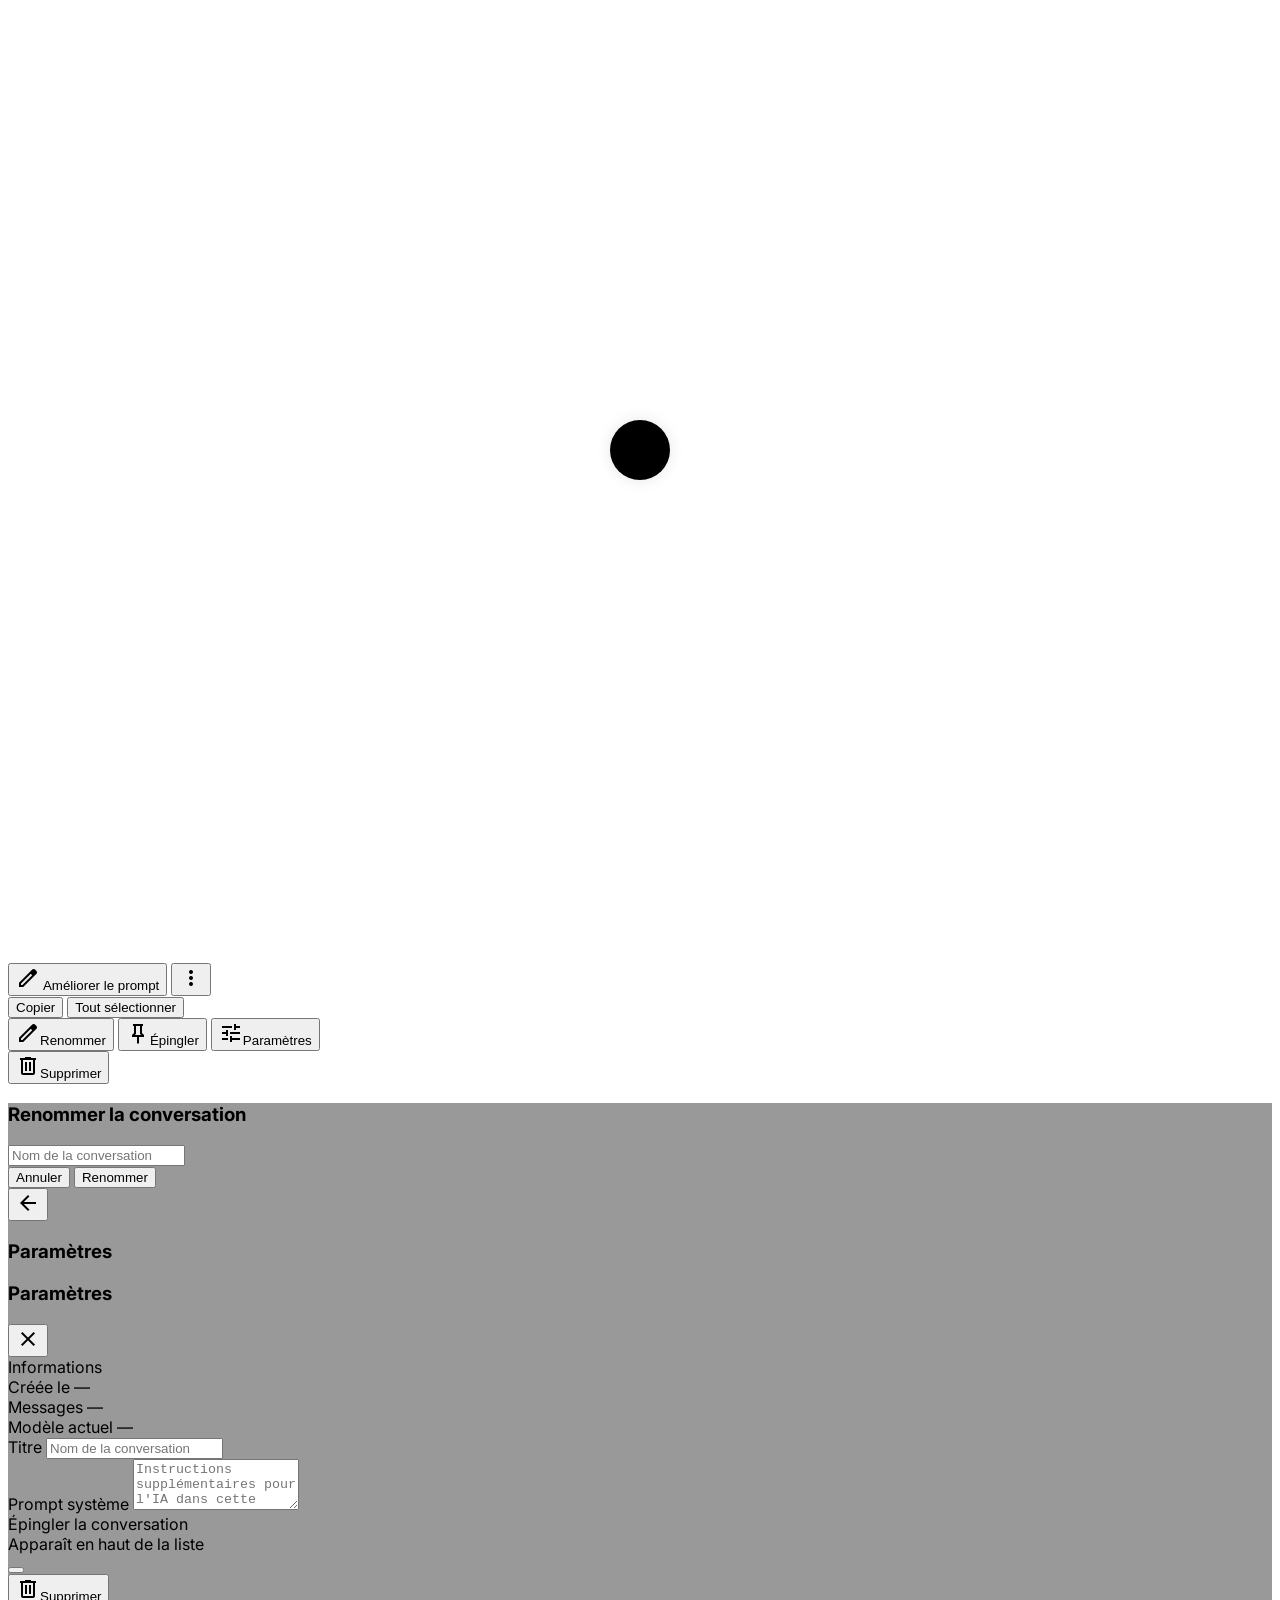
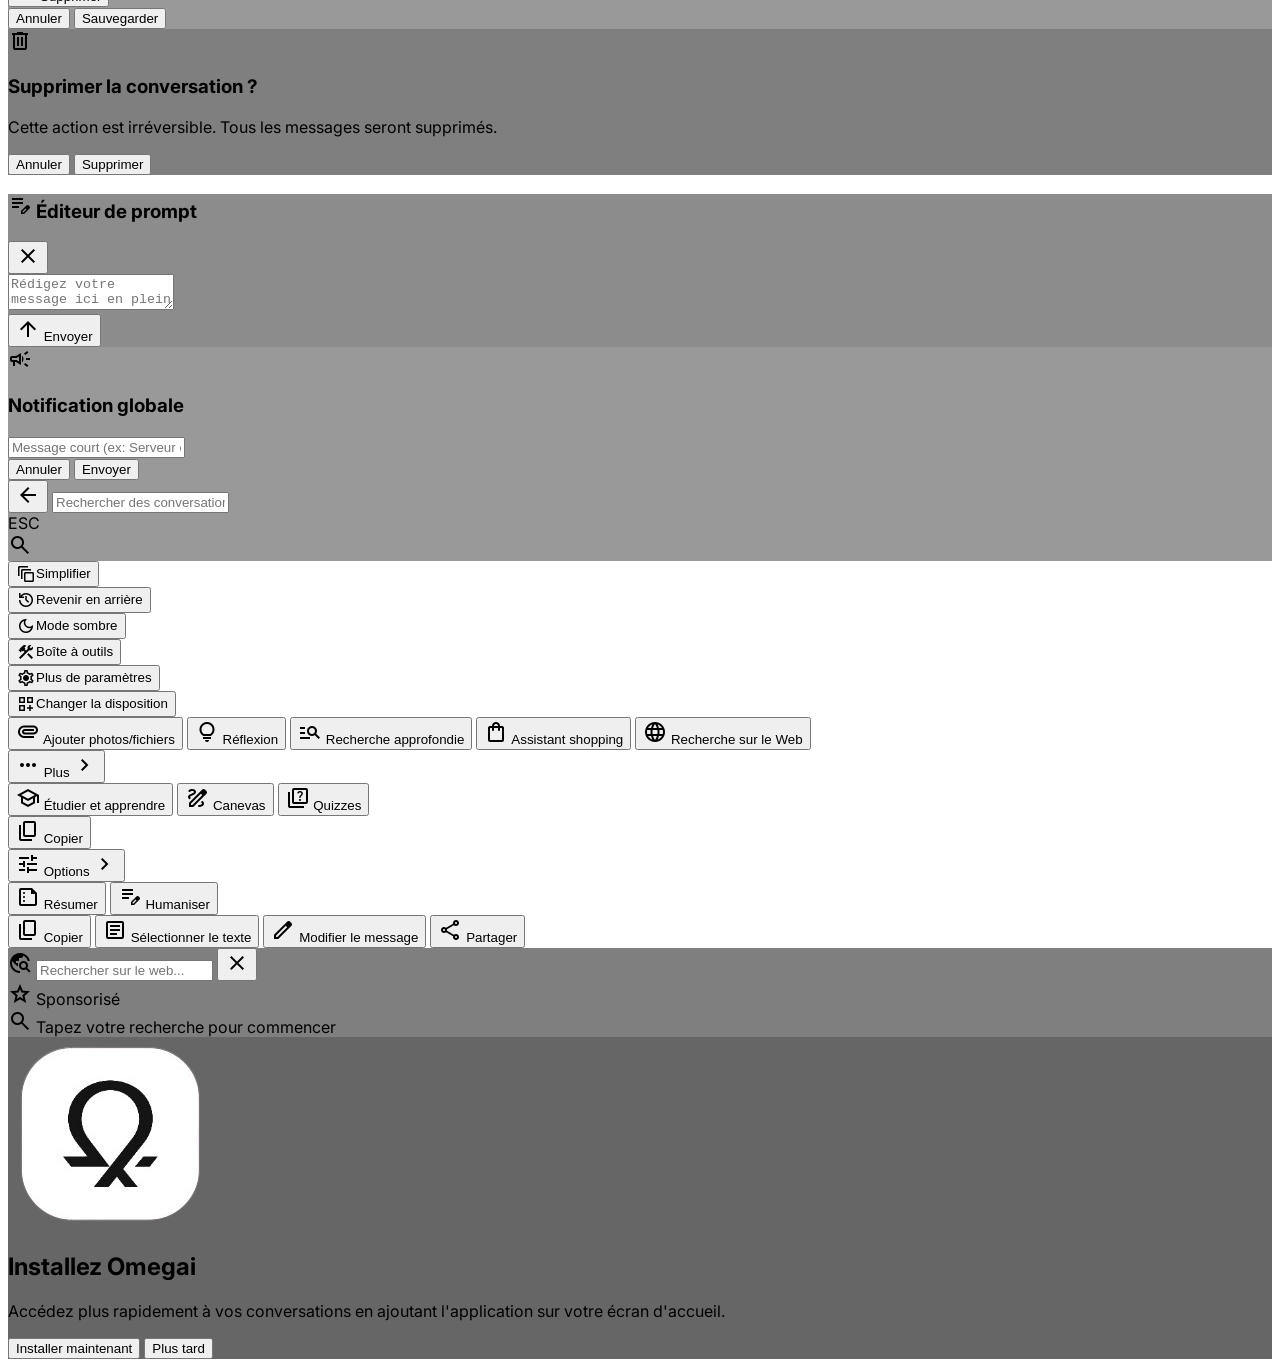
==== commit a231963b: "Add files via upload" ====
--- a/index.html
+++ b/index.html
@@ -1,225 +1,1021 @@
-<!DOCTYPE html>
-
-<html class="dark" lang="en"><head>
-<meta charset="utf-8"/>
-<meta content="width=device-width, initial-scale=1.0" name="viewport"/>
-<title>Omegai | Professional Editor</title>
-<script src="https://cdn.tailwindcss.com?plugins=forms,container-queries"></script>
-<link href="https://fonts.googleapis.com/css2?family=Manrope:wght@200;400;500;700;800&amp;display=swap" rel="stylesheet"/>
-<link href="https://fonts.googleapis.com/css2?family=Material+Symbols+Outlined:wght,FILL@100..700,0..1&amp;display=swap" rel="stylesheet"/>
-<link href="https://fonts.googleapis.com/css2?family=Material+Symbols+Outlined:wght,FILL@100..700,0..1&amp;display=swap" rel="stylesheet"/>
-<script id="tailwind-config">
-      tailwind.config = {
-        darkMode: "class",
-        theme: {
-          extend: {
-            colors: {
-              "on-primary-fixed": "#ffffff",
-              "on-secondary-fixed-variant": "#3a3c3c",
-              "tertiary-container": "#919191",
-              "secondary-container": "#454747",
-              "surface-bright": "#393939",
-              "surface-dim": "#131313",
-              "surface-container-highest": "#353535",
-              "surface": "#131313",
-              "on-error": "#690005",
-              "primary": "#ffffff",
-              "on-tertiary-fixed": "#ffffff",
-              "inverse-surface": "#e2e2e2",
-              "secondary-fixed": "#c6c6c7",
-              "on-surface-variant": "#c6c6c6",
-              "secondary": "#c6c6c7",
-              "on-primary": "#1a1c1c",
-              "on-error-container": "#ffdad6",
-              "outline": "#919191",
-              "on-surface": "#e2e2e2",
-              "error-container": "#93000a",
-              "surface-container-lowest": "#0e0e0e",
-              "on-tertiary": "#1b1b1b",
-              "surface-container": "#1f1f1f",
-              "on-tertiary-fixed-variant": "#e2e2e2",
-              "on-tertiary-container": "#000000",
-              "on-primary-container": "#000000",
-              "surface-container-low": "#1b1b1b",
-              "primary-container": "#d4d4d4",
-              "inverse-primary": "#5d5f5f",
-              "background": "#131313",
-              "tertiary-fixed-dim": "#474747",
-              "outline-variant": "#474747",
-              "on-secondary-fixed": "#1a1c1c",
-              "on-secondary": "#1a1c1c",
-              "surface-container-high": "#2a2a2a",
-              "inverse-on-surface": "#303030",
-              "surface-variant": "#353535",
-              "on-secondary-container": "#e2e2e2",
-              "on-primary-fixed-variant": "#e2e2e2",
-              "secondary-fixed-dim": "#aaabab",
-              "on-background": "#e2e2e2",
-              "primary-fixed": "#5d5f5f",
-              "tertiary": "#e2e2e2",
-              "tertiary-fixed": "#5e5e5e",
-              "primary-fixed-dim": "#454747",
-              "error": "#ffb4ab",
-              "surface-tint": "#c6c6c7"
-            },
-            fontFamily: {
-              "headline": ["Manrope"],
-              "body": ["Manrope"],
-              "label": ["Manrope"]
-            },
-            borderRadius: {"DEFAULT": "1rem", "lg": "2rem", "xl": "3rem", "full": "9999px"},
-          },
-        },
-      }
-    </script>
-<style>
-        .material-symbols-outlined {
-            font-variation-settings: 'FILL' 0, 'wght' 400, 'GRAD' 0, 'opsz' 24;
-        }
-        body { font-family: 'Manrope', sans-serif; }
-    </style>
-</head>
-<body class="bg-surface text-on-surface overflow-hidden h-screen flex flex-col">
-<!-- TopNavBar -->
-<header class="flex justify-between items-center w-full px-8 py-4 bg-[#131313] dark:bg-[#131313] z-50">
-<div class="flex items-center gap-8">
-<span class="text-lg font-black tracking-tighter text-white dark:text-white">Omegai</span>
-<nav class="hidden md:flex items-center gap-6">
-<a class="text-white font-bold border-b-2 border-white pb-1 font-['Manrope'] font-bold text-sm tracking-widest uppercase" href="#">File</a>
-<a class="text-[#C6C6C6] font-medium hover:text-white transition-colors duration-300 font-['Manrope'] font-bold text-sm tracking-widest uppercase" href="#">Edit</a>
-<a class="text-[#C6C6C6] font-medium hover:text-white transition-colors duration-300 font-['Manrope'] font-bold text-sm tracking-widest uppercase" href="#">View</a>
-<a class="text-[#C6C6C6] font-medium hover:text-white transition-colors duration-300 font-['Manrope'] font-bold text-sm tracking-widest uppercase" href="#">Window</a>
-</nav>
-</div>
-<div class="flex items-center gap-4">
-<button class="material-symbols-outlined text-[#C6C6C6] hover:text-white" data-icon="history">history</button>
-<button class="material-symbols-outlined text-[#C6C6C6] hover:text-white" data-icon="settings">settings</button>
-<button class="bg-white text-[#1a1c1c] px-6 py-2 rounded-full font-bold text-xs tracking-widest uppercase hover:bg-primary-container transition-all">Export</button>
-</div>
-</header>
-<div class="flex flex-1 relative overflow-hidden">
-<!-- SideNavBar -->
-<aside class="fixed left-0 top-0 h-full flex flex-col py-8 bg-[#1F1F1F] dark:bg-[#1F1F1F] w-20 md:w-64 z-40 mt-[68px]">
-<div class="px-6 mb-8 hidden md:block">
-<div class="flex items-center gap-3">
-<div class="w-10 h-10 rounded-lg bg-surface-container-high flex items-center justify-center">
-<span class="material-symbols-outlined text-white" data-icon="brush">brush</span>
-</div>
-<div>
-<h3 class="text-white font-bold text-sm">Workspace</h3>
-<p class="text-[#C6C6C6] text-[0.6875rem]">V1.0.4</p>
-</div>
-</div>
-</div>
-<nav class="flex-1 space-y-2">
-<a class="bg-white text-[#1A1C1C] rounded-full mx-4 px-4 py-3 flex items-center gap-4 font-['Manrope'] text-[0.875rem] leading-relaxed" href="#">
-<span class="material-symbols-outlined" data-icon="rebase_edit">rebase_edit</span>
-<span class="hidden md:block">Tools</span>
-</a>
-<a class="text-[#C6C6C6] hover:text-white px-4 py-3 mx-4 flex items-center gap-4 hover:bg-[#2A2A2A] rounded-full transition-all font-['Manrope'] text-[0.875rem] leading-relaxed" href="#">
-<span class="material-symbols-outlined" data-icon="layers">layers</span>
-<span class="hidden md:block">Layers</span>
-</a>
-<a class="text-[#C6C6C6] hover:text-white px-4 py-3 mx-4 flex items-center gap-4 hover:bg-[#2A2A2A] rounded-full transition-all font-['Manrope'] text-[0.875rem] leading-relaxed" href="#">
-<span class="material-symbols-outlined" data-icon="tune">tune</span>
-<span class="hidden md:block">Adjust</span>
-</a>
-<a class="text-[#C6C6C6] hover:text-white px-4 py-3 mx-4 flex items-center gap-4 hover:bg-[#2A2A2A] rounded-full transition-all font-['Manrope'] text-[0.875rem] leading-relaxed" href="#">
-<span class="material-symbols-outlined" data-icon="filter_vintage">filter_vintage</span>
-<span class="hidden md:block">Filters</span>
-</a>
-<a class="text-[#C6C6C6] hover:text-white px-4 py-3 mx-4 flex items-center gap-4 hover:bg-[#2A2A2A] rounded-full transition-all font-['Manrope'] text-[0.875rem] leading-relaxed" href="#">
-<span class="material-symbols-outlined" data-icon="history">history</span>
-<span class="hidden md:block">History</span>
-</a>
-</nav>
-<div class="px-4 mt-auto">
-<button class="w-full bg-surface-container-high text-white py-3 rounded-full text-sm font-bold border border-outline-variant/20 hover:bg-surface-variant transition-all">New Project</button>
-<a class="mt-4 flex items-center gap-4 px-4 py-3 text-[#C6C6C6] hover:text-white" href="#">
-<span class="material-symbols-outlined" data-icon="help">help</span>
-<span class="hidden md:block">Help</span>
-</a>
-</div>
-</aside>
-<!-- Main Canvas Area -->
-<main class="flex-1 ml-20 md:ml-64 bg-surface-container-lowest relative flex items-center justify-center p-16">
-<!-- Central Image Canvas -->
-<div class="relative w-full max-w-4xl aspect-[4/3] rounded-lg overflow-visible shadow-2xl group">
-<img alt="Cinematic portrait of a lone explorer" class="w-full h-full object-cover rounded-lg" data-alt="Cinematic portrait of a lone explorer in a futuristic dark desert landscape, dramatic rim lighting, monochromatic black and white photography, high contrast" src="https://lh3.googleusercontent.com/aida-public/[base64]"/>
-<!-- Interaction Overlay: Simulated Context Menu -->
-<div class="absolute top-1/2 left-1/2 -translate-x-1/2 -translate-y-1/2 z-50">
-<div class="w-64 bg-surface-container-highest/85 backdrop-blur-xl rounded-lg p-2 shadow-[0_24px_48px_rgba(0,0,0,0.6)] border border-outline-variant/20">
-<ul class="space-y-1">
-<li>
-<button class="w-full flex items-center gap-3 px-4 py-3 text-sm text-on-surface hover:bg-white hover:text-on-primary rounded-md transition-all">
-<span class="material-symbols-outlined text-sm" data-icon="backspace">backspace</span>
-                                    Supprimer l'arrière-plan
-                                </button>
-</li>
-<li>
-<button class="w-full flex items-center gap-3 px-4 py-3 text-sm text-on-surface hover:bg-white hover:text-on-primary rounded-md transition-all">
-<span class="material-symbols-outlined text-sm" data-icon="expand">expand</span>
-                                    Étendre l'image
-                                </button>
-</li>
-<li>
-<button class="w-full flex items-center gap-3 px-4 py-3 text-sm text-on-surface hover:bg-white hover:text-on-primary rounded-md transition-all">
-<span class="material-symbols-outlined text-sm" data-icon="draw">draw</span>
-                                    Dessiner
-                                </button>
-</li>
-<li>
-<button class="w-full flex items-center gap-3 px-4 py-3 text-sm text-on-surface hover:bg-white hover:text-on-primary rounded-md transition-all">
-<span class="material-symbols-outlined text-sm" data-icon="animation">animation</span>
-                                    Animer
-                                </button>
-</li>
-</ul>
-</div>
-</div>
-<!-- Recessed Image Info Labels -->
-<div class="absolute -bottom-10 left-0 flex gap-4 text-[0.6875rem] uppercase tracking-widest text-outline">
-<span>4000 x 3000 PX</span>
-<span>•</span>
-<span>16-BIT GRAYSCALE</span>
-<span>•</span>
-<span>LAYER 01</span>
-</div>
-</div>
-</main>
-</div>
-<!-- Bottom Bar (The Console) -->
-<footer class="fixed bottom-0 left-0 w-full z-50 flex flex-col md:flex-row justify-between items-center px-8 pb-8 pt-4 bg-[#1F1F1F]/80 backdrop-blur-xl rounded-t-xl shadow-[0_-24px_48px_rgba(0,0,0,0.4)]">
-<div class="w-full md:w-1/3 flex items-center gap-6 mb-4 md:mb-0">
-<div class="flex-1">
-<div class="flex justify-between mb-2">
-<span class="text-[0.6875rem] uppercase tracking-[0.1em] text-on-surface-variant font-bold">Intensity</span>
-<span class="text-[0.6875rem] uppercase tracking-[0.1em] text-white font-bold">85%</span>
-</div>
-<div class="h-2 w-full bg-surface-variant rounded-full relative">
-<div class="absolute left-0 top-0 h-full w-[85%] bg-white rounded-full"></div>
-<div class="absolute left-[85%] top-1/2 -translate-y-1/2 w-6 h-6 bg-white rounded-full shadow-lg cursor-pointer -translate-x-1/2"></div>
-</div>
-</div>
-</div>
-<div class="w-full md:w-2/5 relative">
-<input class="w-full bg-surface-container-high border-none rounded-full py-4 pl-6 pr-14 text-white placeholder-outline focus:ring-1 focus:ring-white transition-all font-body text-sm" placeholder="Décrivez ce que vous souhaitez modifier dans l'image" type="text"/>
-<button class="absolute right-2 top-1/2 -translate-y-1/2 w-10 h-10 bg-white text-on-primary rounded-full flex items-center justify-center">
-<span class="material-symbols-outlined" data-icon="magic_button">magic_button</span>
-</button>
-</div>
-<div class="hidden lg:flex items-center gap-8 w-1/4 justify-end">
-<button class="flex flex-col items-center justify-center text-[#C6C6C6] p-4 hover:text-white transition-all uppercase tracking-[0.1em] text-[0.6875rem]">
-<span class="material-symbols-outlined mb-1" data-icon="crop_free">crop_free</span>
-                Canvas
-            </button>
-<button class="flex flex-col items-center justify-center text-[#C6C6C6] p-4 hover:text-white transition-all uppercase tracking-[0.1em] text-[0.6875rem]">
-<span class="material-symbols-outlined mb-1" data-icon="auto_awesome_motion">auto_awesome_motion</span>
-                History
-            </button>
-<button class="flex flex-col items-center justify-center bg-white text-[#1A1C1C] rounded-full p-4 w-12 h-12 shadow-xl scale-95 transition-transform">
-<span class="material-symbols-outlined" data-icon="ios_share">ios_share</span>
-</button>
-</div>
-</footer>
-</body></html>+<!DOCTYPE html>
+<html lang="fr">
+
+<head>
+    <meta charset="utf-8" />
+    <meta name="viewport"
+        content="width=device-width, initial-scale=1.0, maximum-scale=1.0, user-scalable=no, viewport-fit=cover, interactive-widget=resizes-content">
+    <title>Omegai</title>
+    <meta name="description"
+        content="Omegai — Assistant IA multi-modèles. Discutez avec les meilleurs modèles d'intelligence artificielle en un seul endroit." />
+    <link rel="manifest" href="manifest.json">
+    <link id="favicon" rel="icon" type="image/png" href="logo.png" />
+
+    <!-- Preconnect to CDN origins for faster loading -->
+    <link rel="preconnect" href="https://fonts.googleapis.com" crossorigin>
+    <link rel="preconnect" href="https://fonts.gstatic.com" crossorigin>
+    <link rel="preconnect" href="https://cdn.tailwindcss.com">
+    <link rel="preconnect" href="https://cdnjs.cloudflare.com">
+    <link rel="preconnect" href="https://cdn.jsdelivr.net">
+    <link rel="dns-prefetch" href="https://zumhjpzbvnqtcntvwvff.supabase.co">
+
+    <script src="https://cdn.tailwindcss.com?plugins=forms,container-queries"></script>
+    <link href="https://fonts.googleapis.com/css2?family=Inter:wght@300;400;500;600;700&display=swap"
+        rel="stylesheet" />
+    <link href="https://fonts.googleapis.com/css2?family=Material+Symbols+Outlined:wght,FILL@100..700,0..1&display=swap"
+        rel="stylesheet" />
+    <script>
+        tailwind.config = {
+            darkMode: "class",
+            theme: {
+                extend: {
+                    colors: {
+                        "primary": "rgb(var(--color-primary) / <alpha-value>)",
+                        "primary-content": "rgb(var(--color-primary-content) / <alpha-value>)",
+                        "background-light": "rgb(var(--color-background-light) / <alpha-value>)",
+                        "background-subtle": "rgb(var(--color-background-subtle) / <alpha-value>)",
+                        "background-dark": "rgb(var(--color-background-dark) / <alpha-value>)",
+                        "border-subtle": "rgb(var(--color-border-subtle) / <alpha-value>)",
+                        "text-main": "rgb(var(--color-text-main) / <alpha-value>)",
+                        "text-muted": "rgb(var(--color-text-muted) / <alpha-value>)",
+                    },
+                    fontFamily: {
+                        "display": ["Inter", "sans-serif"],
+                        "body": ["Inter", "sans-serif"],
+                    },
+                    borderRadius: {
+                        "DEFAULT": "0.5rem",
+                        "lg": "0.75rem",
+                        "xl": "1rem",
+                        "2xl": "1.5rem",
+                        "full": "9999px",
+                    },
+                    boxShadow: {
+                        'soft': '0 4px 6px -1px rgba(0, 0, 0, 0.05), 0 2px 4px -1px rgba(0, 0, 0, 0.03)',
+                        'float': '0 10px 15px -3px rgba(0, 0, 0, 0.08), 0 4px 6px -2px rgba(0, 0, 0, 0.04)',
+                    }
+                },
+            },
+        }
+    </script>
+    <link rel="stylesheet"
+        href="https://cdnjs.cloudflare.com/ajax/libs/highlight.js/11.9.0/styles/atom-one-dark.min.css" />
+    <script defer src="https://cdnjs.cloudflare.com/ajax/libs/highlight.js/11.9.0/highlight.min.js"></script>
+    <script defer
+        src="https://cdnjs.cloudflare.com/ajax/libs/highlightjs-line-numbers.js/2.8.0/highlightjs-line-numbers.min.js"></script>
+    <link rel="stylesheet" href="styles.css?v=1774674549" />
+    <script>
+        if (localStorage.getItem('theme') === 'dark') {
+            document.documentElement.classList.add('dark');
+        }
+    </script>
+    <script>
+        if ('serviceWorker' in navigator) {
+            window.addEventListener('load', () => {
+                navigator.serviceWorker.register('sw.js').then(reg => {
+                    console.log('Service Worker registered', reg);
+                }).catch(err => console.error('SW registration failed', err));
+            });
+        }
+    </script>
+</head>
+
+<body class="bg-background-light text-text-main antialiased fixed inset-0 w-full overflow-hidden simplified-mode">
+    <!-- Version de test pour mobile -->
+    <div id="versionIndicator"
+        class="fixed top-0 left-0 bg-primary/20 text-[10px] text-primary px-1 z-[9999] pointer-events-none">#16</div>
+    <!-- Splash Screen -->
+    <div id="splashScreen">
+        <div class="splash-stage">
+            <div class="splash-black-ball"></div>
+            <svg version="1.0" xmlns="http://www.w3.org/2000/svg" viewBox="0 0 660.000000 669.000000"
+                preserveAspectRatio="xMidYMid meet">
+                <g transform="translate(0.000000,669.000000) scale(0.100000,-0.100000)">
+                    <path id="splashLogo" class="splash-logo-shape" d="M3553 5465 c131 -18 267 -48 350 -76 107 -37 283 -125 389 -194 121
+                    -80 299 -250 382 -365 121 -168 215 -387 258 -603 29 -145 31 -421 4 -564 -42
+                    -228 -93 -353 -233 -563 -88 -132 -371 -513 -669 -900 -82 -107 -162 -212
+                    -178 -232 l-28 -37 99 -123 c55 -68 175 -220 268 -338 92 -118 181 -232 197
+                    -253 l30 -37 -245 0 -245 0 -154 201 c-84 111 -161 211 -170 223 l-18 21 -17
+                    -21 c-10 -12 -87 -110 -171 -218 l-154 -196 -284 0 c-226 0 -284 3 -277 13 4
+                    6 82 107 173 222 455 577 521 663 990 1295 366 492 417 564 464 658 127 254
+                    151 586 66 901 -31 114 -128 302 -203 396 -153 189 -385 332 -626 386 -112 24
+                    -361 26 -481 3 -196 -37 -406 -144 -552 -282 -232 -219 -350 -512 -352 -872
+                    -1 -163 21 -289 75 -438 53 -145 117 -244 449 -687 414 -554 532 -717 523
+                    -725 -4 -5 -330 -11 -723 -15 l-715 -6 -153 203 -153 203 438 5 c241 3 443 9
+                    450 13 8 5 -19 46 -88 130 -236 287 -450 589 -508 719 -44 97 -88 254 -107
+                    381 -22 150 -15 409 15 550 101 474 377 834 810 1056 165 84 345 137 586 170
+                    102 14 374 12 488 -4z m1389 -3012 l196 -6 -67 -86 c-37 -47 -107 -139 -156
+                    -203 l-87 -118 -274 0 c-151 0 -274 3 -274 6 0 3 55 71 123 153 67 81 142 172
+                    167 203 l45 57 66 1 c36 0 154 -3 261 -7z" />
+                </g>
+            </svg>
+        </div>
+    </div>
+
+    <!-- Main Content -->
+    <div id="mainContent" class="flex w-full h-full">
+        <aside id="sidebar"
+            class="w-[260px] bg-background-subtle border-r border-border-subtle flex flex-col h-full shrink-0 md:flex overflow-hidden"
+            style="transition: transform 0.3s cubic-bezier(0.4, 0, 0.2, 1), margin-left 0.3s cubic-bezier(0.4, 0, 0.2, 1), border 0.2s ease;">
+            <!-- Scrollable Sidebar Content -->
+            <div class="flex-1 overflow-y-auto custom-scrollbar">
+                <!-- Logo et Actions principales -->
+                <div class="px-2 pt-4 pb-2 space-y-4">
+                    <div class="pl-1.5 mb-2 hidden md:block">
+                        <img src="logo.png" alt="Logo" class="h-8 w-auto cursor-pointer dark:invert" id="mainHomeLogo">
+                    </div>
+                    <!-- Search bar (mobile only) -->
+                    <div class="relative mb-2 md:hidden" id="sidebarSearchWrapper">
+                        <span
+                            class="material-symbols-outlined absolute left-2.5 top-1/2 -translate-y-1/2 text-text-muted text-[18px] pointer-events-none">search</span>
+                        <input id="sidebarSearchInput" type="text" placeholder="Rechercher des conversations..."
+                            class="w-full pl-9 pr-3 py-2 text-sm bg-background-light border border-border-subtle rounded-lg text-text-muted placeholder:text-text-muted/60 focus:outline-none transition-all duration-300" />
+                    </div>
+                    <div class="space-y-0.5">
+                        <button id="newChatBtn"
+                            class="w-full flex items-center gap-3 px-3 py-2 rounded-lg hover:bg-background-light hover:shadow-sm text-text-main text-sm transition-all group text-left">
+                            <svg width="20" height="20" viewBox="0 0 24 24" fill="none" stroke="currentColor"
+                                stroke-width="2" stroke-linecap="round" stroke-linejoin="round"
+                                class="text-text-muted group-hover:text-primary">
+                                <path d="M11 4H4a2 2 0 0 0-2 2v14a2 2 0 0 0 2 2h14a2 2 0 0 0 2-2v-7"></path>
+                                <path d="M18.5 2.5a2.121 2.121 0 0 1 3 3L12 15l-4 1 1-4 9.5-9.5z"></path>
+                            </svg>
+                            <span>Nouveau chat</span>
+                        </button>
+                        <button id="openSearchBtn"
+                            class="hidden md:flex w-full items-center gap-3 px-3 py-2 rounded-lg hover:bg-background-light hover:shadow-sm text-text-main text-sm transition-all group text-left">
+                            <span
+                                class="material-symbols-outlined text-text-muted text-[20px] group-hover:text-primary">search</span>
+                            <span>Rechercher des chats</span>
+                        </button>
+                    </div>
+                </div>
+
+                <!-- Espace de travail (original buttons) -->
+                <div id="workspaceSection" class="px-2 pt-4 pb-1 space-y-0.5">
+                    <div class="px-2 mb-2">
+                        <span class="text-xs font-medium text-text-muted uppercase tracking-wider">Espace de
+                            travail</span>
+                    </div>
+                    <button
+                        class="w-full flex items-center justify-center gap-2 px-3 py-2.5 mb-2 rounded-lg bg-primary text-primary-content dark:bg-background-light/10 dark:text-white dark:border dark:border-white/10 font-medium text-sm hover:bg-primary/90 dark:hover:bg-background-light/20 shadow-md shadow-primary/20 dark:shadow-none transition-all">
+                        <span class="material-symbols-outlined text-[18px]">auto_awesome</span>
+                        <span>Créer</span>
+                    </button>
+                    <button
+                        class="flex items-center gap-3 px-3 py-2 rounded-lg hover:bg-background-light hover:shadow-sm text-text-main text-sm transition-all group w-full text-left">
+                        <span
+                            class="material-symbols-outlined text-text-muted text-[20px] group-hover:text-primary">image</span>
+                        <span>Images</span>
+                    </button>
+                    <button
+                        class="flex items-center gap-3 px-3 py-2 rounded-lg hover:bg-background-light hover:shadow-sm text-text-main text-sm transition-all group w-full text-left">
+                        <span
+                            class="material-symbols-outlined text-text-muted text-[20px] group-hover:text-primary">apps</span>
+                        <span>Applications</span>
+                    </button>
+                    <button
+                        class="flex items-center gap-3 px-3 py-2 rounded-lg hover:bg-background-light hover:shadow-sm text-text-main text-sm transition-all group w-full text-left">
+                        <span
+                            class="material-symbols-outlined text-text-muted text-[20px] group-hover:text-primary">folder</span>
+                        <span>Projets</span>
+                    </button>
+                </div>
+
+                <!-- Conversation list -->
+                <div class="px-2 py-2 space-y-1">
+                    <!-- Pinned section -->
+                    <div id="pinnedSection" class="hidden">
+                        <div class="px-2 mb-2 flex items-center gap-1.5">
+                            <span class="material-symbols-outlined text-[14px] text-text-muted">push_pin</span>
+                            <span class="text-xs font-medium text-text-muted uppercase tracking-wider">Épinglés</span>
+                        </div>
+                        <div id="pinnedList" class="space-y-0.5 mb-4"></div>
+                    </div>
+
+                    <!-- Recent section -->
+                    <div id="recentSection">
+                        <div class="px-2 mb-2">
+                            <span class="text-xs font-medium text-text-muted uppercase tracking-wider">Récent</span>
+                        </div>
+                        <div id="conversationList" class="space-y-0.5">
+                            <!-- Loading state -->
+                            <div id="convLoadingState"
+                                class="flex flex-col items-center justify-center py-8 px-4 text-center">
+                                <div
+                                    class="w-5 h-5 border-2 border-border-subtle border-t-primary rounded-full animate-spin mb-3">
+                                </div>
+                                <p class="text-xs text-text-muted">Chargement...</p>
+                            </div>
+                            <!-- Empty state -->
+                            <div id="convEmptyState"
+                                class="hidden flex flex-col items-center justify-center py-8 px-4 text-center">
+                                <div
+                                    class="h-8 w-8 rounded-full bg-background-subtle border border-border-subtle flex items-center justify-center mb-2">
+                                    <span class="material-symbols-outlined text-text-muted text-[16px]">history</span>
+                                </div>
+                                <p class="text-xs text-text-muted">Aucun historique récent</p>
+                            </div>
+                        </div>
+                    </div>
+                </div>
+            </div>
+
+            <!-- User profile and Admin Actions -->
+            <div class="p-3 border-t border-border-subtle bg-background-subtle flex flex-col gap-3">
+                <button id="adminNotifBtn" onclick="promptGlobalNotification()" style="display: none;"
+                    class="w-full flex items-center gap-3 px-3 py-2 rounded-lg bg-orange-500/10 text-orange-600 border border-orange-500/20 hover:bg-orange-500/20 transition-all group font-medium text-sm">
+                    <span class="material-symbols-outlined text-[20px]">campaign</span>
+                    <span>Envoyer Notification</span>
+                </button>
+                <button
+                    class="w-full flex items-center gap-3 px-3 py-2 rounded-lg hover:bg-background-light hover:shadow-sm transition-all group">
+                    <div class="h-8 w-8 rounded-full bg-cover bg-center border border-border-subtle shrink-0"
+                        style="background-image: url('https://lh3.googleusercontent.com/aida-public/[base64]');">
+                    </div>
+                    <div class="flex flex-col items-start overflow-hidden">
+                        <span class="text-sm font-medium text-text-main truncate w-full">Alex Morgan</span>
+                        <span class="text-xs text-text-muted truncate w-full">alex@example.com</span>
+                    </div>
+                    <span class="material-symbols-outlined ml-auto text-text-muted text-[20px]">settings</span>
+                </button>
+            </div>
+        </aside>
+
+        <!-- Mobile Sidebar Overlay -->
+        <div id="sidebarOverlay"
+            class="fixed inset-0 bg-black/40 z-[150] hidden md:hidden transition-opacity duration-300 opacity-0">
+        </div>
+
+        <button id="sidebarToggle" class="sidebar-toggle-btn" onclick="toggleSidebar()"
+            title="Replier / Déplier le menu">
+            <span class="material-symbols-outlined text-text-muted text-[20px]" id="toggleIcon">menu</span>
+        </button>
+
+        <main class="flex-1 flex flex-col h-full min-h-0 relative bg-background-light">
+            <div
+                class="md:hidden relative flex items-center h-[60px] p-3 border-b border-border-subtle bg-background-light z-20">
+                <!-- Left: Menu -->
+                <div class="flex items-center">
+                    <button id="mobileMenuBtn" onclick="toggleSidebar()"
+                        class="p-2 -ml-2 text-text-muted hover:text-primary shrink-0">
+                        <span class="material-symbols-outlined">menu</span>
+                    </button>
+                    <!-- Conversation actions (edit/settings) - beside menu if space allows, or we can keep them centered too -->
+                </div>
+
+                <!-- Center: Title & Actions -->
+                <div id="mobileTitleWrapper"
+                    class="absolute left-1/2 top-1/2 -translate-x-1/2 -translate-y-1/2 flex items-center justify-center gap-2 min-w-0 max-w-[85%]">
+                    <span id="mobileConvTitle"
+                        class="font-semibold text-text-main truncate text-center leading-none mt-0.5">Omegai</span>
+                    <input id="mobileTitleInput" type="text"
+                        class="hidden bg-transparent border-none font-semibold text-text-main focus:ring-0 p-0 w-full text-center leading-none mt-0.5" />
+
+                    <div id="mobileConvActions" class="hidden items-center gap-0.5 shrink-0">
+                        <button id="convSettingsBtnMobile"
+                            class="p-1 text-text-muted hover:text-primary flex items-center justify-center">
+                            <span class="material-symbols-outlined text-[19px] mt-[1px]">tune</span>
+                        </button>
+                    </div>
+                </div>
+
+                <!-- Right: New Chat -->
+                <div class="flex items-center ml-auto">
+                    <button id="newChatBtnMobile" class="p-2 text-text-muted hover:text-primary shrink-0">
+                        <span class="material-symbols-outlined">add</span>
+                    </button>
+                </div>
+            </div>
+
+            <!-- Top bar (Visible on mobile too) -->
+            <div id="topBar" class="flex justify-center px-4 md:px-0 py-3 shrink-0 relative z-20">
+                <!-- Conversation title — absolute left, does NOT affect centering -->
+                <div id="currentConvTitleArea"
+                    class="hidden md:flex items-center gap-1 absolute left-4 md:left-14 top-1/2 -translate-y-1/2">
+                    <span id="currentConvTitle"
+                        class="text-sm font-medium text-text-main truncate max-w-[180px]"></span>
+                    <button id="renameConvBtn"
+                        class="p-1 text-text-muted hover:text-text-main rounded-full hover:bg-background-subtle transition-colors"
+                        title="Renommer">
+                        <span class="material-symbols-outlined text-[16px]">edit</span>
+                    </button>
+                    <button id="convSettingsBtn"
+                        class="p-1 text-text-muted hover:text-text-main rounded-full hover:bg-background-subtle transition-colors"
+                        title="Paramètres">
+                        <span class="material-symbols-outlined text-[16px]">tune</span>
+                    </button>
+                </div>
+                <!-- Quality / Privacy dropdowns (centered, same as original) -->
+                <div id="topControls"
+                    class="bg-background-light/80 backdrop-blur-md border border-border-subtle shadow-soft rounded-full p-1 flex items-center gap-1 transition-all hover:shadow-float hover:border-primary/20">
+                    <div id="qualityDropdown" class="relative">
+                        <button id="qualityBtn"
+                            class="flex items-center gap-2 px-3 py-1.5 rounded-full hover:bg-background-subtle text-sm font-medium text-text-main transition-colors">
+                            <span class="w-2 h-2 rounded-full bg-green-500"></span>
+                            <span>Qualité maximale</span>
+                            <span class="material-symbols-outlined text-[16px] text-text-muted">expand_more</span>
+                        </button>
+                        <div id="qualityMenu" class="absolute top-full right-0 pt-1 w-48 hidden" style="z-index: 100;">
+                            <div class="bg-background-light border border-border-subtle rounded-xl shadow-float p-1">
+                                <div class="flex flex-col gap-0.5">
+                                    <button
+                                        class="flex items-center justify-between px-3 py-1.5 rounded-lg bg-background-subtle text-sm text-text-main font-medium">
+                                        <span>Qualité maximale</span>
+                                        <span class="material-symbols-outlined text-primary text-[18px]">check</span>
+                                    </button>
+                                    <button
+                                        class="flex items-center justify-between px-3 py-1.5 rounded-lg hover:bg-background-subtle text-sm text-text-muted hover:text-text-main transition-colors">
+                                        <span>Éco</span>
+                                    </button>
+                                    <button
+                                        class="flex items-center justify-between px-3 py-1.5 rounded-lg hover:bg-background-subtle text-sm text-text-muted hover:text-text-main transition-colors">
+                                        <span>Eco Ultra</span>
+                                    </button>
+                                </div>
+                            </div>
+                        </div>
+                    </div>
+                    <div class="w-px h-4 bg-border-subtle mx-1 topbar-divider"></div>
+                    <div id="privacyDropdown" class="relative">
+                        <button id="privacyBtn"
+                            class="flex items-center gap-2 px-3 py-1.5 rounded-full hover:bg-background-subtle text-sm font-medium text-text-main transition-colors">
+                            <span class="material-symbols-outlined text-[18px] text-text-muted">lock</span>
+                            <span>Privé</span>
+                            <span class="material-symbols-outlined text-[16px] text-text-muted">expand_more</span>
+                        </button>
+                        <div id="privacyMenu" class="absolute top-full right-0 pt-1 w-40 hidden" style="z-index: 100;">
+                            <div class="bg-background-light border border-border-subtle rounded-xl shadow-float p-1">
+                                <div class="flex flex-col gap-0.5">
+                                    <button
+                                        class="flex items-center justify-between px-3 py-2 rounded-lg bg-background-subtle text-sm text-text-main font-medium">
+                                        <div class="flex items-center gap-2">
+                                            <span class="material-symbols-outlined text-[16px]">lock</span>
+                                            <span>Privé</span>
+                                        </div>
+                                        <span class="material-symbols-outlined text-primary text-[18px]">check</span>
+                                    </button>
+                                    <button
+                                        class="flex items-center justify-between px-3 py-2 rounded-lg hover:bg-background-subtle text-sm text-text-muted hover:text-text-main transition-colors">
+                                        <div class="flex items-center gap-2">
+                                            <span class="material-symbols-outlined text-[16px]">public</span>
+                                            <span>Public</span>
+                                        </div>
+                                    </button>
+                                </div>
+                            </div>
+                        </div>
+                    </div>
+                </div>
+            </div>
+
+            <div id="contentArea"
+                class="flex-1 flex flex-col items-center justify-center p-4 w-full max-w-4xl mx-auto min-h-0 relative">
+                <!-- Chat messages (hidden initially) -->
+                <div id="chatMessagesArea"
+                    class="hidden flex-1 w-full max-w-3xl overflow-y-auto custom-scrollbar px-4 pt-4 pb-24 space-y-4 absolute inset-0 mx-auto"
+                    style="max-width:48rem;">
+                </div>
+                <div id="titleArea" class="mb-4 text-center animate-fade-in-up"
+                    style="transition: all 0.5s cubic-bezier(0.4, 0, 0.2, 1);">
+                    <h1 class="text-3xl md:text-4xl font-semibold text-text-main tracking-tight">Comment puis-je vous
+                        aider ?</h1>
+                </div>
+                <div id="suggestionsGrid" class="grid grid-cols-1 md:grid-cols-2 gap-3 w-full max-w-2xl px-4"
+                    style="transition: all 0.4s cubic-bezier(0.4, 0, 0.2, 1);">
+                    <button
+                        class="suggestion-card flex flex-col items-start p-4 rounded-2xl border border-border-subtle hover:border-border-subtle hover:bg-background-subtle transition-all duration-200 group text-left bg-background-light shadow-sm hover:shadow-md h-[110px] justify-between">
+                        <div
+                            class="flex items-center gap-2 text-text-main font-semibold group-hover:text-primary transition-colors">
+                            <span class="material-symbols-outlined text-[20px] fill-1">lightbulb</span>
+                            <span>Écriture Créative</span>
+                        </div>
+                        <p class="text-sm text-text-muted leading-relaxed">Rédigez une histoire de science-fiction sur
+                            un robot jardinier.</p>
+                    </button>
+                    <button
+                        class="suggestion-card flex flex-col items-start p-4 rounded-2xl border border-border-subtle hover:border-border-subtle hover:bg-background-subtle transition-all duration-200 group text-left bg-background-light shadow-sm hover:shadow-md h-[110px] justify-between">
+                        <div
+                            class="flex items-center gap-2 text-text-main font-semibold group-hover:text-primary transition-colors">
+                            <span class="material-symbols-outlined text-[20px]">code</span>
+                            <span>Assistant Code</span>
+                        </div>
+                        <p class="text-sm text-text-muted leading-relaxed">Expliquez le fonctionnement du hook useEffect
+                            en React.</p>
+                    </button>
+                    <button
+                        class="suggestion-card flex flex-col items-start p-4 rounded-2xl border border-border-subtle hover:border-border-subtle hover:bg-background-subtle transition-all duration-200 group text-left bg-background-light shadow-sm hover:shadow-md h-[110px] justify-between md:hidden lg:flex">
+                        <div
+                            class="flex items-center gap-2 text-text-main font-semibold group-hover:text-primary transition-colors">
+                            <span class="material-symbols-outlined text-[20px]">edit_note</span>
+                            <span>Résumer</span>
+                        </div>
+                        <p class="text-sm text-text-muted leading-relaxed">Résumez cet article en 3 points clés.</p>
+                    </button>
+                    <button
+                        class="suggestion-card flex flex-col items-start p-4 rounded-2xl border border-border-subtle hover:border-border-subtle hover:bg-background-subtle transition-all duration-200 group text-left bg-background-light shadow-sm hover:shadow-md h-[110px] justify-between md:hidden lg:flex">
+                        <div
+                            class="flex items-center gap-2 text-text-main font-semibold group-hover:text-primary transition-colors">
+                            <span class="material-symbols-outlined text-[20px]">travel_explore</span>
+                            <span>Planifier un Voyage</span>
+                        </div>
+                        <p class="text-sm text-text-muted leading-relaxed">Créez un itinéraire de 3 jours à Paris pour
+                            un couple.</p>
+                    </button>
+                </div>
+            </div>
+
+            <div id="inputContainer"
+                class="w-full p-4 md:p-6 pb-6 bg-gradient-to-t from-background-light via-background-light to-transparent shrink-0"
+                style="padding-bottom: max(1.5rem, env(safe-area-inset-bottom));">
+                <div class="max-w-3xl mx-auto w-full relative">
+                    <div id="inputBar"
+                        class="relative flex flex-col gap-0 bg-background-subtle border border-border-subtle rounded-[2rem] p-2 pr-2 shadow-sm focus-within:ring-1 focus-within:ring-primary/10 focus-within:border-border-subtle transition-all duration-200">
+                        <!-- File previews are injected here by JS as #inputFilesPreview -->
+
+                        <!-- Controls row: attach + textarea + action buttons -->
+                        <div id="inputControlsRow" class="flex items-end gap-2 w-full">
+                            <button id="attachBtn"
+                                class="h-10 w-10 flex items-center justify-center text-text-muted hover:text-text-main hover:bg-background-subtle rounded-full transition-colors shrink-0 ml-1"
+                                title="Ajouter des fichiers et plus encore">
+                                <span class="material-symbols-outlined text-[22px]">attach_file</span>
+                            </button>
+                            <textarea id="chatTextarea"
+                                class="w-full bg-transparent border-none py-2.5 px-1 text-text-main placeholder:text-text-muted focus:ring-0 resize-none overflow-y-auto flex-1"
+                                placeholder="Envoyer..." rows="1" style="height: 44px;"></textarea>
+                            <div class="flex items-center gap-1.5 mr-1 shrink-0">
+                                <!-- Bouton Éditer (Crayon) -->
+                                <button id="editBtn"
+                                    class="h-10 w-10 flex items-center justify-center text-text-muted hover:text-text-main hover:bg-background-subtle rounded-full transition-colors"
+                                    title="Modifier">
+                                    <span class="material-symbols-outlined text-[20px]">edit</span>
+                                </button>
+                                <!-- Bouton Vocale -->
+                                <button
+                                    class="h-10 w-10 flex items-center justify-center text-text-muted hover:text-text-main hover:bg-background-subtle rounded-full transition-colors"
+                                    title="Saisie vocale">
+                                    <span class="material-symbols-outlined text-[22px]">mic</span>
+                                </button>
+                                <!-- Bouton Envoyer -->
+                                <button id="sendBtn"
+                                    class="h-10 w-10 flex items-center justify-center bg-primary text-primary-content rounded-full hover:bg-primary/90 transition-colors shadow-md shadow-primary/20 disabled:opacity-50 disabled:shadow-none">
+                                    <span class="material-symbols-outlined text-[20px]">arrow_upward</span>
+                                </button>
+                            </div>
+                        </div>
+                    </div>
+
+                    <!-- Pyramid layout for providers (absolutely positioned so it doesn't push the bar up) -->
+                    <div id="pyramidProviders"
+                        class="hidden absolute top-[calc(100%+24px)] left-0 right-0 flex-col items-center w-full transition-all duration-300 z-50">
+                    </div>
+
+
+                </div>
+            </div>
+        </main>
+
+        <!-- AI Provider Sidebar (right) -->
+        <aside id="aiProviderSidebar"
+            class="fixed right-0 top-0 h-full w-[72px] bg-background-light/90 backdrop-blur-md border-l border-border-subtle flex-col items-center py-4 hidden"
+            style="z-index: 90; transition: transform 0.35s cubic-bezier(0.4,0,0.2,1), opacity 0.3s ease;">
+            <div id="providerLogoList"
+                class="flex flex-col items-center gap-2 w-full px-2 py-3 flex-1 overflow-y-auto custom-scrollbar">
+                <div class="flex items-center justify-center py-6">
+                    <div class="w-5 h-5 border-2 border-border-subtle border-t-primary rounded-full animate-spin"></div>
+                </div>
+            </div>
+        </aside>
+
+        <!-- Model selector bar (above input) -->
+        <div id="modelSelectorBar" class="fixed hidden" style="z-index: 80; pointer-events: none;">
+            <div class="pointer-events-auto" id="modelSelectorInner">
+                <div id="modelSelectorContent"
+                    class="bg-background-light border border-border-subtle rounded-2xl shadow-float mb-2 p-3 overflow-hidden"
+                    style="transition: all 0.3s ease;">
+                    <div class="flex items-center justify-between mb-2">
+                        <div class="flex items-center gap-2">
+                            <img id="selectedProviderLogo" src="" alt="" class="w-6 h-6 rounded-md object-contain" />
+                            <span id="selectedProviderName" class="text-sm font-semibold text-text-main"></span>
+                        </div>
+                        <button id="closeModelSelector"
+                            class="p-1 text-text-muted hover:text-text-main rounded-full hover:bg-background-subtle transition-colors">
+                            <span class="material-symbols-outlined text-[18px]">close</span>
+                        </button>
+                    </div>
+                    <!-- Search bar for models -->
+                    <div id="modelSearchWrapper" class="mb-2 relative">
+                        <span
+                            class="material-symbols-outlined absolute left-3 top-1/2 -translate-y-1/2 text-text-muted text-[18px]">search</span>
+                        <input id="modelSearchInput" type="text" placeholder="Rechercher un modèle..."
+                            class="w-full pl-9 pr-4 py-2 bg-background-subtle border border-border-subtle rounded-xl text-sm focus:outline-none focus:ring-1 focus:ring-primary/20 focus:border-border-subtle transition-all" />
+                    </div>
+                    <div id="modelList" class="flex flex-col gap-1 max-h-[200px] overflow-y-auto custom-scrollbar">
+                    </div>
+                </div>
+            </div>
+        </div>
+    </div><!-- end mainContent -->
+
+    <!-- Custom context menu for textarea -->
+    <div id="textContextMenu" class="fixed hidden" style="z-index: 200;">
+        <div class="bg-background-light rounded-xl shadow-2xl overflow-hidden border border-border-subtle"
+            style="min-width: 240px;">
+            <div id="contextMenuBar" class="flex items-center justify-between px-3 py-2.5">
+                <button id="improvePromptBtn"
+                    class="flex items-center gap-2.5 text-text-main hover:text-text-muted transition-colors">
+                    <span class="material-symbols-outlined text-[18px]">edit</span>
+                    <span class="text-sm font-medium">Améliorer le prompt</span>
+                </button>
+                <button id="contextMenuDots" class="p-1 text-text-muted hover:text-text-main rounded transition-colors">
+                    <span class="material-symbols-outlined text-[20px]">more_vert</span>
+                </button>
+            </div>
+            <div id="contextMenuExtended" class="hidden border-t border-border-subtle">
+                <button id="contextCopyBtn"
+                    class="w-full text-left px-4 py-3 text-sm text-text-main hover:bg-background-subtle transition-colors">Copier</button>
+                <button id="contextSelectAllBtn"
+                    class="w-full text-left px-4 py-3 text-sm text-text-main hover:bg-background-subtle transition-colors">Tout
+                    sélectionner</button>
+            </div>
+        </div>
+    </div>
+
+    <!-- Conversation context menu (right-click on sidebar items) -->
+    <div id="convContextMenu" class="fixed hidden" style="z-index: 300;">
+        <div class="bg-background-light border border-border-subtle rounded-xl shadow-float overflow-hidden"
+            style="min-width: 200px;">
+            <button id="ctxRename"
+                class="conv-ctx-item w-full text-left px-4 py-2.5 text-sm text-text-main hover:bg-background-subtle flex items-center gap-3 transition-colors">
+                <span class="material-symbols-outlined text-[18px] text-text-muted">edit</span>Renommer
+            </button>
+            <button id="ctxPin"
+                class="conv-ctx-item w-full text-left px-4 py-2.5 text-sm text-text-main hover:bg-background-subtle flex items-center gap-3 transition-colors">
+                <span class="material-symbols-outlined text-[18px] text-text-muted">push_pin</span><span
+                    id="ctxPinLabel">Épingler</span>
+            </button>
+            <button id="ctxSettings"
+                class="conv-ctx-item w-full text-left px-4 py-2.5 text-sm text-text-main hover:bg-background-subtle flex items-center gap-3 transition-colors">
+                <span class="material-symbols-outlined text-[18px] text-text-muted">tune</span>Paramètres
+            </button>
+            <div class="border-t border-border-subtle my-1"></div>
+            <button id="ctxDelete"
+                class="conv-ctx-item w-full text-left px-4 py-2.5 text-sm text-red-600 hover:bg-red-50 flex items-center gap-3 transition-colors">
+                <span class="material-symbols-outlined text-[18px]">delete</span>Supprimer
+            </button>
+        </div>
+    </div>
+
+    <!-- Rename modal -->
+    <div id="renameModal" class="fixed inset-0 flex items-center justify-center hidden"
+        style="z-index: 400; background: rgba(0,0,0,0.4); backdrop-filter: blur(4px);">
+        <div class="bg-background-light rounded-2xl shadow-2xl p-6 w-full max-w-sm mx-4 animate-fade-in-up">
+            <h3 class="text-base font-semibold text-text-main mb-4">Renommer la conversation</h3>
+            <input id="renameInput" type="text"
+                class="w-full px-4 py-2.5 border border-border-subtle rounded-xl text-sm focus:outline-none focus:ring-2 focus:ring-primary/10 focus:border-border-subtle transition-all"
+                placeholder="Nom de la conversation" />
+            <div class="flex gap-2 mt-4">
+                <button id="renameCancelBtn"
+                    class="flex-1 px-4 py-2 rounded-xl border border-border-subtle text-sm text-text-muted hover:bg-background-subtle transition-colors">Annuler</button>
+                <button id="renameConfirmBtn"
+                    class="flex-1 px-4 py-2 rounded-xl bg-primary text-primary-content text-sm hover:bg-primary/90 transition-colors">Renommer</button>
+            </div>
+        </div>
+    </div>
+
+    <!-- Conversation settings modal -->
+    <div id="convSettingsModal" class="fixed inset-0 flex items-center justify-center hidden"
+        style="z-index: 400; background: rgba(0,0,0,0.4); backdrop-filter: blur(4px);">
+        <div id="convSettingsDialog"
+            class="bg-background-light rounded-2xl shadow-2xl w-full max-w-md mx-4 overflow-hidden flex flex-col transition-all duration-300">
+            <div class="flex items-center justify-between px-6 py-4 border-b border-border-subtle shrink-0">
+                <!-- Mobile: back arrow on left -->
+                <button id="closeConvSettings"
+                    class="md:hidden p-1 text-text-muted hover:text-text-main rounded-full hover:bg-background-subtle transition-colors -ml-1">
+                    <span class="material-symbols-outlined text-[22px]">arrow_back</span>
+                </button>
+                <!-- Desktop: title on left -->
+                <h3 class="hidden md:block text-base font-semibold text-text-main">Paramètres</h3>
+                <!-- Mobile: title on right -->
+                <h3 class="md:hidden text-base font-semibold text-text-main ml-auto">Paramètres</h3>
+                <!-- Desktop: close X on right -->
+                <button id="closeConvSettingsDesktop"
+                    class="hidden md:flex p-1.5 text-text-muted hover:text-text-main rounded-full hover:bg-background-subtle transition-colors">
+                    <span class="material-symbols-outlined text-[20px]">close</span>
+                </button>
+            </div>
+            <div class="px-6 py-4 space-y-5 max-h-[60vh] overflow-y-auto custom-scrollbar">
+                <!-- Info -->
+                <div class="space-y-3">
+                    <label class="text-xs font-semibold text-text-muted uppercase tracking-wider">Informations</label>
+                    <div class="bg-background-subtle rounded-xl p-4 space-y-2.5">
+                        <div class="flex justify-between items-center">
+                            <span class="text-sm text-text-muted">Créée le</span>
+                            <span id="settingsCreatedAt" class="text-sm font-medium text-text-main">—</span>
+                        </div>
+                        <div class="flex justify-between items-center">
+                            <span class="text-sm text-text-muted">Messages</span>
+                            <span id="settingsMsgCount" class="text-sm font-medium text-text-main">—</span>
+                        </div>
+                        <div class="flex justify-between items-center">
+                            <span class="text-sm text-text-muted">Modèle actuel</span>
+                            <span id="settingsModel"
+                                class="text-sm font-medium text-text-main truncate max-w-[160px]">—</span>
+                        </div>
+                    </div>
+                </div>
+                <!-- Title -->
+                <div class="space-y-2">
+                    <label class="text-xs font-semibold text-text-muted uppercase tracking-wider">Titre</label>
+                    <input id="settingsTitleInput" type="text"
+                        class="w-full px-4 py-2.5 border border-border-subtle rounded-xl text-sm focus:outline-none focus:ring-2 focus:ring-primary/10 focus:border-border-subtle transition-all"
+                        placeholder="Nom de la conversation" />
+                </div>
+                <!-- System prompt -->
+                <div class="space-y-2">
+                    <label class="text-xs font-semibold text-text-muted uppercase tracking-wider">Prompt système</label>
+                    <textarea id="settingsSystemPrompt"
+                        class="w-full px-4 py-2.5 border border-border-subtle rounded-xl text-sm focus:outline-none focus:ring-2 focus:ring-primary/10 focus:border-border-subtle transition-all resize-none"
+                        rows="3"
+                        placeholder="Instructions supplémentaires pour l'IA dans cette conversation..."></textarea>
+                </div>
+                <!-- Pin toggle -->
+                <div class="flex items-center justify-between">
+                    <div>
+                        <div class="text-sm font-medium text-text-main">Épingler la conversation</div>
+                        <div class="text-xs text-text-muted">Apparaît en haut de la liste</div>
+                    </div>
+                    <button id="settingsPinToggle"
+                        class="relative w-11 h-6 rounded-full transition-colors duration-200 focus:outline-none bg-background-subtle"
+                        role="switch" aria-checked="false">
+                        <span
+                            class="absolute left-0.5 top-0.5 w-5 h-5 bg-background-light rounded-full shadow transition-transform duration-200 translate-x-0"
+                            id="settingsPinKnob"></span>
+                    </button>
+                </div>
+            </div>
+            <div
+                class="px-4 py-4 border-t border-border-subtle flex flex-col gap-3 md:flex-row md:justify-between md:items-center">
+                <button id="settingsDeleteBtn"
+                    class="flex items-center justify-center gap-2 px-4 py-2.5 rounded-xl text-sm text-red-600 hover:bg-red-50 transition-colors border border-red-200">
+                    <span class="material-symbols-outlined text-[16px]">delete</span>Supprimer
+                </button>
+                <div class="flex gap-2">
+                    <button id="settingsCancelBtn"
+                        class="flex-1 md:flex-none px-4 py-2.5 rounded-xl border border-border-subtle text-sm text-text-muted hover:bg-background-subtle transition-colors">Annuler</button>
+                    <button id="settingsSaveBtn"
+                        class="flex-1 md:flex-none px-4 py-2.5 rounded-xl bg-primary text-primary-content text-sm hover:bg-primary/90 transition-colors">Sauvegarder</button>
+                </div>
+            </div>
+        </div>
+    </div>
+
+    <!-- Delete confirmation modal -->
+    <div id="deleteConfirmModal" class="fixed inset-0 flex items-center justify-center hidden"
+        style="z-index: 500; background: rgba(0,0,0,0.5); backdrop-filter: blur(4px);">
+        <div class="bg-background-light rounded-2xl shadow-2xl p-6 w-full max-w-sm mx-4 animate-fade-in-up">
+            <div class="flex items-center gap-3 mb-3">
+                <div class="w-10 h-10 rounded-full bg-red-100 flex items-center justify-center shrink-0">
+                    <span class="material-symbols-outlined text-red-600 text-[20px]">delete</span>
+                </div>
+                <h3 class="text-base font-semibold text-text-main">Supprimer la conversation ?</h3>
+            </div>
+            <p class="text-sm text-text-muted mb-5">Cette action est irréversible. Tous les messages seront supprimés.
+            </p>
+            <div class="flex gap-2">
+                <button id="deleteCancelBtn"
+                    class="flex-1 px-4 py-2 rounded-xl border border-border-subtle text-sm text-text-muted hover:bg-background-subtle transition-colors">Annuler</button>
+                <button id="deleteConfirmBtn"
+                    class="flex-1 px-4 py-2 rounded-xl bg-red-600 text-primary-content text-sm hover:bg-red-700 transition-colors">Supprimer</button>
+            </div>
+        </div>
+    </div>
+
+    <!-- Éditeur de Prompt Modal -->
+    <div id="draftModal" class="fixed inset-0 flex items-center justify-center hidden"
+        style="z-index: 700; background: rgba(0,0,0,0.45);">
+        <div id="draftDialog"
+            class="bg-background-light rounded-2xl shadow-xl w-full max-w-5xl h-[85vh] mx-4 flex flex-col overflow-hidden transition-all duration-300">
+            <div id="draftHeader"
+                class="flex items-center justify-between px-6 py-4 border-b border-border-subtle shrink-0">
+                <h3 class="text-lg font-semibold text-text-main flex items-center gap-2">
+                    <span class="material-symbols-outlined text-text-muted text-[22px]">edit_note</span>
+                    Éditeur de prompt
+                </h3>
+                <button id="closeDraftBtn"
+                    class="text-text-muted hover:text-text-main transition-colors flex items-center justify-center h-8 w-8 rounded-full hover:bg-background-subtle">
+                    <span class="material-symbols-outlined" id="closeDraftIcon">close</span>
+                </button>
+            </div>
+            <div class="flex-1 p-6 relative bg-background-subtle">
+                <textarea id="draftTextarea"
+                    class="w-full h-full bg-background-light border border-border-subtle shadow-sm rounded-xl p-5 text-text-main text-lg placeholder:text-text-muted focus:ring-1 focus:ring-primary/20 focus:border-border-subtle resize-none overflow-y-auto"
+                    placeholder="Rédigez votre message ici en plein écran..."></textarea>
+            </div>
+            <div id="draftFooter"
+                class="px-6 py-4 border-t border-border-subtle flex justify-end gap-3 bg-background-light shrink-0">
+                <button id="draftSendBtn"
+                    class="flex items-center gap-2 px-5 py-2.5 rounded-xl bg-primary text-primary-content text-sm font-medium hover:bg-primary/90 shadow-md shadow-primary/20 transition-colors">
+                    <span class="material-symbols-outlined text-[18px]">arrow_upward</span>
+                    Envoyer
+                </button>
+            </div>
+        </div>
+    </div>
+
+    <!-- Global Notif Send Modal -->
+    <div id="globalNotifModal" class="fixed inset-0 flex items-center justify-center hidden"
+        style="z-index: 800; background: rgba(0,0,0,0.4); backdrop-filter: blur(4px);">
+        <div class="bg-background-light rounded-2xl shadow-2xl p-6 w-full max-w-sm mx-4 animate-fade-in-up">
+            <div class="flex items-center gap-3 mb-4">
+                <div class="w-10 h-10 rounded-full bg-orange-100 flex items-center justify-center shrink-0">
+                    <span class="material-symbols-outlined text-orange-600 text-[20px]">campaign</span>
+                </div>
+                <h3 class="text-base font-semibold text-text-main">Notification globale</h3>
+            </div>
+            <input id="globalNotifInput" type="text" onkeydown="if(event.key === 'Enter') confirmGlobalNotif()"
+                class="w-full px-4 py-2.5 border border-border-subtle rounded-xl text-sm focus:outline-none focus:ring-2 focus:ring-orange-500/20 focus:border-orange-500/50 transition-all"
+                placeholder="Message court (ex: Serveur en maintenance)" />
+            <div class="flex gap-2 mt-5">
+                <button onclick="closeGlobalNotifModal()"
+                    class="flex-1 px-4 py-2 rounded-xl border border-border-subtle text-sm text-text-muted hover:bg-background-subtle transition-colors font-medium">Annuler</button>
+                <button onclick="confirmGlobalNotif()"
+                    class="flex-1 px-4 py-2 rounded-xl bg-orange-500 text-white text-sm hover:bg-orange-600 transition-colors shadow-md shadow-orange-500/20 font-medium">Envoyer</button>
+            </div>
+        </div>
+    </div>
+
+    <!-- Global Search Modal -->
+    <div id="searchModal" class="fixed inset-0 flex items-start justify-center pt-20 hidden"
+        style="z-index: 600; background: rgba(0,0,0,0.4); backdrop-filter: blur(4px);">
+        <div class="bg-background-light rounded-2xl shadow-2xl w-full max-w-xl mx-4 overflow-hidden animate-fade-in-up">
+            <div class="flex items-center gap-3 px-4 py-4 border-b border-border-subtle">
+                <!-- Back arrow: mobile only, left side -->
+                <button id="closeSearchBtn"
+                    class="md:hidden flex items-center justify-center h-8 w-8 text-text-muted hover:text-text-main rounded-full hover:bg-background-subtle transition-colors -ml-1">
+                    <span class="material-symbols-outlined text-[22px]">arrow_back</span>
+                </button>
+                <input id="globalSearchInput" type="text"
+                    class="flex-1 bg-transparent border-none text-base text-text-main placeholder:text-text-muted focus:ring-0"
+                    placeholder="Rechercher des conversations..." />
+                <!-- ESC badge: desktop only -->
+                <div id="searchEscBadge"
+                    class="md:flex hidden items-center gap-1.5 px-1.5 py-0.5 rounded border border-border-subtle bg-background-subtle text-[10px] text-text-muted font-medium">
+                    ESC</div>
+                <!-- Search icon: mobile only, right side -->
+                <span class="md:hidden material-symbols-outlined text-text-muted text-[22px]">search</span>
+            </div>
+            <div id="searchResults" class="max-h-[60vh] overflow-y-auto custom-scrollbar p-2 space-y-1">
+                <!-- Les résultats apparaîtront ici -->
+            </div>
+        </div>
+    </div>
+
+    <!-- Page Context Menu -->
+    <div id="pageContextMenu" class="fixed hidden" style="z-index: 500;">
+        <div class="bg-background-light border border-border-subtle rounded-xl shadow-float overflow-hidden"
+            style="min-width: 220px;">
+            <button id="ctxSimplify"
+                class="w-full text-left px-4 py-3 text-sm text-text-main hover:bg-background-subtle flex items-center gap-3 transition-colors">
+                <span class="material-symbols-outlined text-[20px] text-text-muted">auto_awesome_motion</span>
+                <span id="simplifyLabel">Simplifier</span>
+            </button>
+            <button id="ctxRestore"
+                class="hidden w-full text-left px-4 py-3 text-sm text-text-main hover:bg-background-subtle flex items-center gap-3 transition-colors">
+                <span class="material-symbols-outlined text-[20px] text-text-muted">history</span>
+                <span>Revenir en arrière</span>
+            </button>
+            <div id="ctxSettingsDivider" class="border-t border-border-subtle"></div>
+            <button id="ctxThemeToggle"
+                class="w-full text-left px-4 py-3 text-sm text-text-main hover:bg-background-subtle flex items-center gap-3 transition-colors">
+                <span class="material-symbols-outlined text-[20px] text-text-muted transition-transform duration-300"
+                    id="themeIcon">dark_mode</span>
+                <span id="themeLabel">Mode sombre</span>
+            </button>
+            <button id="ctxToolbox"
+                class="w-full text-left px-4 py-3 text-sm text-text-main hover:bg-background-subtle flex items-center gap-3 transition-colors">
+                <span class="material-symbols-outlined text-[20px] text-text-muted">construction</span>
+                <span>Boîte à outils</span>
+            </button>
+            <button id="ctxRedirectSettings"
+                class="w-full text-left px-4 py-3 text-sm text-text-main hover:bg-background-subtle flex items-center gap-3 transition-colors">
+                <span class="material-symbols-outlined text-[20px] text-text-muted">settings</span>
+                <span>Plus de paramètres</span>
+            </button>
+        </div>
+    </div>
+
+    <!-- Right Sidebar Context Menu -->
+    <div id="sidebarContextMenu" class="fixed hidden" style="z-index: 500;">
+        <div class="bg-background-light border border-border-subtle rounded-xl shadow-float overflow-hidden"
+            style="min-width: 220px;">
+            <button id="ctxChangeLayout"
+                class="w-full text-left px-4 py-3 text-sm text-text-main hover:bg-background-subtle flex items-center gap-3 transition-colors">
+                <span class="material-symbols-outlined text-[20px] text-text-muted">dashboard_customize</span>
+                <span>Changer la disposition</span>
+            </button>
+        </div>
+    </div>
+
+    <!-- Menu contextuel Outils (bouton trombone) -->
+    <div id="toolsContextMenu" class="fixed hidden" style="z-index: 560;">
+        <div class="bg-background-light border border-border-subtle rounded-xl shadow-float" style="min-width: 260px;">
+            <button id="toolsAddFiles"
+                class="w-full text-left px-4 py-3 text-sm text-text-main hover:bg-background-subtle flex items-center gap-3 transition-colors rounded-t-xl">
+                <span class="material-symbols-outlined text-[20px] text-text-muted">attachment</span>
+                <span>Ajouter photos/fichiers</span>
+            </button>
+            <button id="toolsReflexion"
+                class="w-full text-left px-4 py-3 text-sm text-text-main hover:bg-background-subtle flex items-center gap-3 transition-colors">
+                <span class="material-symbols-outlined text-[20px] text-text-muted">lightbulb</span>
+                <span>Réflexion</span>
+            </button>
+            <button id="toolsDeepSearch"
+                class="w-full text-left px-4 py-3 text-sm text-text-main hover:bg-background-subtle flex items-center gap-3 transition-colors">
+                <span class="material-symbols-outlined text-[20px] text-text-muted">manage_search</span>
+                <span>Recherche approfondie</span>
+            </button>
+            <button id="toolsShopping"
+                class="w-full text-left px-4 py-3 text-sm text-text-main hover:bg-background-subtle flex items-center gap-3 transition-colors">
+                <span class="material-symbols-outlined text-[20px] text-text-muted">shopping_bag</span>
+                <span>Assistant shopping</span>
+            </button>
+            <button id="toolsWebSearch"
+                class="w-full text-left px-4 py-3 text-sm text-text-main hover:bg-background-subtle flex items-center gap-3 transition-colors">
+                <span class="material-symbols-outlined text-[20px] text-text-muted">language</span>
+                <span>Recherche sur le Web</span>
+            </button>
+            <div class="border-t border-border-subtle"></div>
+            <div id="toolsMoreWrapper" class="relative">
+                <button id="toolsMoreBtn"
+                    class="w-full text-left px-4 py-3 text-sm text-text-main hover:bg-background-subtle flex items-center gap-3 transition-colors rounded-b-xl justify-between">
+                    <span class="flex items-center gap-3">
+                        <span class="material-symbols-outlined text-[20px] text-text-muted">more_horiz</span>
+                        <span>Plus</span>
+                    </span>
+                    <span class="material-symbols-outlined text-[14px] text-text-muted">chevron_right</span>
+                </button>
+                <!-- Sous-menu Plus -->
+                <div id="toolsSubMenu" class="absolute hidden" style="left: 100%; bottom: 0; min-width: 220px;">
+                    <div class="bg-background-light border border-border-subtle rounded-xl shadow-float ml-1">
+                        <button id="toolsStudy"
+                            class="w-full text-left px-4 py-3 text-sm text-text-main hover:bg-background-subtle flex items-center gap-3 transition-colors rounded-t-xl">
+                            <span class="material-symbols-outlined text-[20px] text-text-muted">school</span>
+                            <span>Étudier et apprendre</span>
+                        </button>
+                        <button id="toolsCanvas"
+                            class="w-full text-left px-4 py-3 text-sm text-text-main hover:bg-background-subtle flex items-center gap-3 transition-colors">
+                            <span class="material-symbols-outlined text-[20px] text-text-muted">draw</span>
+                            <span>Canevas</span>
+                        </button>
+                        <button id="toolsQuizzes"
+                            class="w-full text-left px-4 py-3 text-sm text-text-main hover:bg-background-subtle flex items-center gap-3 transition-colors rounded-b-xl">
+                            <span class="material-symbols-outlined text-[20px] text-text-muted">quiz</span>
+                            <span>Quizzes</span>
+                        </button>
+                    </div>
+                </div>
+            </div>
+        </div>
+    </div>
+
+    <!-- AI Response Context Menu (clic droit sur une réponse) -->
+    <div id="aiResponseContextMenu" class="fixed hidden" style="z-index: 550;">
+        <div class="bg-background-light border border-border-subtle rounded-xl shadow-float" style="min-width: 200px;">
+            <button id="aiCtxCopy"
+                class="w-full text-left px-4 py-2.5 text-sm text-text-main hover:bg-background-subtle flex items-center gap-3 transition-colors">
+                <span class="material-symbols-outlined text-[18px] text-text-muted">content_copy</span>
+                <span>Copier</span>
+            </button>
+            <div class="border-t border-border-subtle"></div>
+            <div id="aiCtxOptionsWrapper" class="relative">
+                <button id="aiCtxOptions"
+                    class="w-full text-left px-4 py-2.5 text-sm text-text-main hover:bg-background-subtle flex items-center gap-3 transition-colors justify-between">
+                    <span class="flex items-center gap-3">
+                        <span class="material-symbols-outlined text-[18px] text-text-muted">tune</span>
+                        <span>Options</span>
+                    </span>
+                    <span class="material-symbols-outlined text-[14px] text-text-muted">chevron_right</span>
+                </button>
+                <!-- Sous-menu Options -->
+                <div id="aiCtxSubMenu" class="absolute hidden" style="left: 100%; top: 0; min-width: 200px;">
+                    <div
+                        class="bg-background-light border border-border-subtle rounded-xl shadow-float overflow-hidden ml-1">
+                        <button id="aiCtxSummarize"
+                            class="w-full text-left px-4 py-2.5 text-sm text-text-main hover:bg-background-subtle flex items-center gap-3 transition-colors">
+                            <span class="material-symbols-outlined text-[18px] text-text-muted">summarize</span>
+                            <span>Résumer</span>
+                        </button>
+                        <button id="aiCtxHumanize"
+                            class="w-full text-left px-4 py-2.5 text-sm text-text-main hover:bg-background-subtle flex items-center gap-3 transition-colors">
+                            <span class="material-symbols-outlined text-[18px] text-text-muted">edit_note</span>
+                            <span>Humaniser</span>
+                        </button>
+                    </div>
+                </div>
+            </div>
+        </div>
+    </div>
+
+    <!-- User Message Context Menu (clic long / droit sur message utilisateur) -->
+    <div id="userMessageContextMenu" class="fixed hidden" style="z-index: 550;">
+        <div class="bg-background-light border border-border-subtle rounded-xl shadow-float overflow-hidden"
+            style="min-width: 200px;">
+            <button id="userCtxCopy"
+                class="w-full text-left px-4 py-2.5 text-sm text-text-main hover:bg-background-subtle flex items-center gap-3 transition-colors">
+                <span class="material-symbols-outlined text-[18px] text-text-muted">content_copy</span>
+                <span>Copier</span>
+            </button>
+            <button id="userCtxSelect"
+                class="w-full text-left px-4 py-2.5 text-sm text-text-main hover:bg-background-subtle flex items-center gap-3 transition-colors">
+                <span class="material-symbols-outlined text-[18px] text-text-muted">article</span>
+                <span>Sélectionner le texte</span>
+            </button>
+            <button id="userCtxEdit"
+                class="w-full text-left px-4 py-2.5 text-sm text-text-main hover:bg-background-subtle flex items-center gap-3 transition-colors">
+                <span class="material-symbols-outlined text-[18px] text-text-muted">edit</span>
+                <span>Modifier le message</span>
+            </button>
+            <button id="userCtxShare"
+                class="w-full text-left px-4 py-2.5 text-sm text-text-main hover:bg-background-subtle flex items-center gap-3 transition-colors">
+                <span class="material-symbols-outlined text-[18px] text-text-muted">share</span>
+                <span>Partager</span>
+            </button>
+        </div>
+    </div>
+
+    <!-- Barre de recherche web globale (deux boutons souris) -->
+    <div id="webSearchOverlay" class="fixed inset-0 hidden"
+        style="z-index: 700; background: rgba(0,0,0,0.5); backdrop-filter: blur(6px);">
+        <div class="flex flex-col items-center pt-8 w-full h-full">
+            <div id="webSearchBox"
+                class="bg-background-light rounded-2xl shadow-2xl w-full max-w-2xl mx-4 overflow-hidden animate-fade-in-up border border-border-subtle">
+                <!-- Barre d'entrée -->
+                <div class="flex items-center gap-3 px-5 py-4 border-b border-border-subtle">
+                    <span class="material-symbols-outlined text-primary text-[22px]">travel_explore</span>
+                    <input id="webSearchInput" type="text"
+                        class="flex-1 bg-transparent border-none text-base text-text-main placeholder:text-text-muted focus:ring-0 outline-none"
+                        placeholder="Rechercher sur le web..." autocomplete="off" />
+                    <button id="closeWebSearch"
+                        class="p-1.5 rounded-lg hover:bg-background-subtle text-text-muted transition-colors">
+                        <span class="material-symbols-outlined text-[20px]">close</span>
+                    </button>
+                </div>
+                <!-- Zone de résultats -->
+                <div id="webSearchResults" class="max-h-[70vh] overflow-y-auto custom-scrollbar">
+                    <!-- Résultats sponsorisés -->
+                    <div id="sponsoredResults" class="p-3 border-b border-border-subtle hidden">
+                        <div class="flex items-center gap-1.5 mb-2 px-1">
+                            <span class="material-symbols-outlined text-[14px] text-amber-500">star</span>
+                            <span
+                                class="text-[11px] font-semibold text-amber-600 uppercase tracking-wider">Sponsorisé</span>
+                        </div>
+                        <div id="sponsoredList" class="space-y-1">
+                            <!-- Items sponsorisés injectés ici -->
+                        </div>
+                    </div>
+                    <!-- Résultats organiques -->
+                    <div id="organicResults" class="p-3 space-y-1">
+                        <div class="flex flex-col items-center justify-center py-12 text-text-muted">
+                            <span class="material-symbols-outlined text-[36px] mb-2">search</span>
+                            <span class="text-sm">Tapez votre recherche pour commencer</span>
+                        </div>
+                    </div>
+                </div>
+            </div>
+        </div>
+    </div>
+
+    <!-- Install App Modal (Mobile) -->
+    <div id="installModal" class="fixed inset-0 flex items-center justify-center hidden"
+        style="z-index: 1000; background: rgba(0,0,0,0.6); backdrop-filter: blur(8px);">
+        <div class="bg-background-light rounded-3xl shadow-2xl p-8 w-full max-w-sm mx-4 text-center">
+            <div class="mb-6 flex justify-center">
+                <div
+                    class="w-20 h-20 rounded-2xl bg-white shadow-lg border border-border-subtle p-3 flex items-center justify-center">
+                    <img src="logo.png" alt="Omegai Logo" class="w-full h-full object-contain">
+                </div>
+            </div>
+            <h2 class="text-2xl font-bold text-text-main mb-2">Installez Omegai</h2>
+            <p class="text-text-muted text-sm mb-8 leading-relaxed">Accédez plus rapidement à vos conversations en
+                ajoutant l'application sur votre écran d'accueil.</p>
+            <div class="flex flex-col gap-3">
+                <button id="confirmInstallBtn"
+                    class="w-full py-4 bg-primary text-primary-content rounded-2xl font-semibold shadow-lg shadow-primary/20 hover:bg-primary/90 transition-all">
+                    Installer maintenant
+                </button>
+                <button id="skipInstallBtn"
+                    class="w-full py-3 text-text-muted hover:text-text-main font-medium transition-colors">
+                    Plus tard
+                </button>
+            </div>
+        </div>
+    </div>
+
+    <!-- Scripts -->
+    <script defer src="https://cdn.jsdelivr.net/npm/@supabase/supabase-js@2/dist/umd/supabase.js"></script>
+    <script defer src="splash.js?v=1774674549"></script>
+    <script defer src="app.js?v=1774674549"></script>
+</body>
+
+</html>
--- a/styles.css
+++ b/styles.css
@@ -0,0 +1,1179 @@
+/* ===== Variables ===== */
+:root {
+    --color-primary: 0 0 0;
+    --color-primary-content: 255 255 255;
+    --color-background-light: 255 255 255;
+    --color-background-subtle: 249 250 251;
+    --color-background-dark: 0 0 0;
+    --color-border-subtle: 229 231 235;
+    --color-text-main: 17 24 39;
+    --color-text-muted: 107 114 128;
+}
+
+html.dark {
+    --color-primary: 255 255 255;
+    --color-primary-content: 0 0 0;
+    --color-background-light: 24 24 27;
+    /* Very dark gray/black */
+    --color-background-subtle: 39 39 42;
+    /* Darker gray for subtle bg */
+    --color-background-dark: 255 255 255;
+    --color-border-subtle: 63 63 70;
+    --color-text-main: 244 244 245;
+    /* Almost white */
+    --color-text-muted: 161 161 170;
+    /* Gray 400 */
+}
+
+/* ===== Base ===== */
+body {
+    font-family: 'Inter', sans-serif;
+    -webkit-user-select: none;
+    -moz-user-select: none;
+    -ms-user-select: none;
+    user-select: none;
+}
+
+#chatMessagesArea,
+textarea,
+input,
+[contenteditable="true"] {
+    -webkit-user-select: auto;
+    -moz-user-select: auto;
+    -ms-user-select: auto;
+    user-select: auto;
+}
+
+/* ===== Scrollbar ===== */
+.custom-scrollbar::-webkit-scrollbar {
+    width: 5px;
+}
+
+.custom-scrollbar::-webkit-scrollbar-track {
+    background: transparent;
+}
+
+.custom-scrollbar::-webkit-scrollbar-thumb {
+    background-color: rgb(var(--color-border-subtle));
+    border-radius: 20px;
+}
+
+
+
+/* ===== Left Sidebar ===== */
+.sidebar-collapsed {
+    transform: translateX(-100%);
+    margin-left: -260px;
+    border-right-width: 0 !important;
+    will-change: transform;
+}
+
+.sidebar-toggle-btn {
+    position: fixed;
+    top: 14px;
+    z-index: 50;
+    background: rgb(var(--color-background-light));
+    border: 1px solid rgb(var(--color-border-subtle));
+    border-radius: 9999px;
+    width: 36px;
+    height: 36px;
+    display: none;
+    align-items: center;
+    justify-content: center;
+    cursor: pointer;
+    box-shadow: 0 2px 6px rgb(var(--color-primary) / 0.08);
+    transition: left 0.3s ease-in-out, background 0.2s, box-shadow 0.2s;
+}
+
+@media (min-width: 768px) {
+    .sidebar-toggle-btn {
+        display: flex;
+    }
+}
+
+/* Mobile adjustments */
+@media (max-width: 767px) {
+
+    html.dark {
+        --color-background-light: 0 0 0 !important;
+        --color-background-subtle: 10 10 10 !important;
+        /* Deeper black-gray */
+        --color-border-subtle: 28 28 28 !important;
+        /* Subtle dark border */
+        --color-text-main: 255 255 255 !important;
+        --color-text-muted: 140 140 140 !important;
+    }
+
+    html.dark body,
+    html.dark #mainContent,
+    html.dark #contentArea {
+        background-color: black !important;
+    }
+
+    /* Empêcher l'apparition en doublon du titre bureau sur mobile même si JS enlève la classe hidden */
+    #currentConvTitleArea {
+        display: none !important;
+    }
+
+    /* Hide top bar (quality/privacy) on mobile when conversation started — removes black rectangle */
+    .conversation-started #topBar {
+        display: none !important;
+    }
+
+    #sidebar {
+        position: fixed;
+        left: 0;
+        top: 0;
+        bottom: 0;
+        z-index: 200;
+        box-shadow: none;
+        transition: transform 0.3s cubic-bezier(0.4, 0, 0.2, 1);
+    }
+
+    .sidebar-collapsed {
+        transform: translateX(-100%) !important;
+        margin-left: 0 !important;
+    }
+
+    /* Push main content when sidebar opens */
+    main {
+        transition: transform 0.3s cubic-bezier(0.4, 0, 0.2, 1);
+    }
+
+    .sidebar-toggle-btn {
+        display: flex !important;
+        /* Force visibility on mobile */
+        z-index: 250 !important;
+        /* Above sidebar (200) and overlay (150) */
+        background: rgb(var(--color-background-light));
+    }
+
+    #mainContent {
+        overflow: hidden;
+    }
+
+    #contentArea {
+        padding-top: 60px;
+        /* Space for mobile header */
+    }
+
+    /* Sidebar overlay animations */
+    #sidebarOverlay.show {
+        display: block !important;
+        opacity: 1;
+    }
+
+    /* Hide circular toggle when collapsed on mobile (use hamburger instead) */
+    .sidebar-collapsed~.sidebar-toggle-btn {
+        display: none !important;
+    }
+
+    /* Title position: original state */
+    .simplified-mode:not(.conversation-started) #titleArea {
+        position: absolute !important;
+        top: 32% !important;
+        left: 0 !important;
+        right: 0 !important;
+        transform: translateY(-50%) !important;
+        margin: 0 !important;
+        padding: 0 24px !important;
+        bottom: auto !important;
+        z-index: 61 !important;
+        display: flex !important;
+        flex-direction: column !important;
+        align-items: center !important;
+        justify-content: center !important;
+        pointer-events: none !important;
+        width: 100% !important;
+    }
+
+    #titleArea h1 {
+        font-size: min(1.8rem, 6.2vw) !important;
+        line-height: 1.2 !important;
+        text-align: center !important;
+        max-width: 100% !important;
+        margin: 0 auto !important;
+        display: block !important;
+        white-space: nowrap !important;
+        overflow: visible !important;
+    }
+
+    /* Fullscreen modal for mobile settings */
+    .modal-fullscreen-mobile {
+        position: fixed !important;
+        inset: 0 !important;
+        width: 100% !important;
+        max-width: none !important;
+        height: 100% !important;
+        max-height: none !important;
+        margin: 0 !important;
+        border-radius: 0 !important;
+        z-index: 1000 !important;
+        display: flex !important;
+        flex-direction: column !important;
+    }
+
+    .modal-fullscreen-mobile .custom-scrollbar {
+        max-height: none !important;
+        flex: 1 !important;
+    }
+
+    /* Prompt Editor Specific Mobile Styling */
+    #draftDialog.modal-fullscreen-mobile {
+        background: #000 !important;
+        color: #fff !important;
+        overflow: hidden !important;
+    }
+
+    #draftDialog.modal-fullscreen-mobile #draftHeader {
+        border-bottom: none !important;
+        padding: 20px 20px 8px 20px !important;
+        justify-content: flex-end !important;
+        background: #000 !important;
+        flex-shrink: 0 !important;
+    }
+
+    #draftDialog.modal-fullscreen-mobile #draftHeader h3 {
+        display: none !important;
+    }
+
+    /* Close button: top-right, white icon, no background */
+    #draftDialog.modal-fullscreen-mobile #closeDraftBtn {
+        color: #fff !important;
+        background: transparent !important;
+        border: none !important;
+        box-shadow: none !important;
+        width: 40px !important;
+        height: 40px !important;
+        display: flex !important;
+        align-items: center !important;
+        justify-content: center !important;
+        padding: 0 !important;
+    }
+
+    #draftDialog.modal-fullscreen-mobile #closeDraftBtn:hover,
+    #draftDialog.modal-fullscreen-mobile #closeDraftBtn:focus {
+        background: transparent !important;
+    }
+
+    #draftDialog.modal-fullscreen-mobile #closeDraftBtn span {
+        font-size: 26px !important;
+        line-height: 1 !important;
+    }
+
+    /* Remove gray box and padding around textarea on mobile */
+    #draftDialog.modal-fullscreen-mobile .flex-1 {
+        padding: 0 20px !important;
+        background: #000 !important;
+        display: flex !important;
+        flex-direction: column !important;
+    }
+
+    #draftDialog.modal-fullscreen-mobile #draftTextarea {
+        background: #000 !important;
+        color: #fff !important;
+        border: none !important;
+        border-radius: 0 !important;
+        box-shadow: none !important;
+        outline: none !important;
+        width: 100% !important;
+        flex: 1 !important;
+        resize: none !important;
+        /* Fix cursor growing: lock line-height and font-size, disable browser text-size-adjust */
+        font-size: 17px !important;
+        line-height: 1.6 !important;
+        -webkit-text-size-adjust: none !important;
+        text-size-adjust: none !important;
+        padding: 0 !important;
+        margin: 0 !important;
+    }
+
+    #draftDialog.modal-fullscreen-mobile #draftTextarea::placeholder {
+        color: transparent !important;
+    }
+
+    /* Hide version indicator when draft modal is open to have total blackness */
+    body:has(#draftModal:not(.hidden)) #versionIndicator {
+        display: none !important;
+    }
+
+    #draftDialog.modal-fullscreen-mobile #draftFooter {
+        background: transparent !important;
+        border-top: none !important;
+        padding: 16px 20px !important;
+        /* Not too low */
+        padding-bottom: max(16px, env(safe-area-inset-bottom)) !important;
+        justify-content: flex-end !important;
+    }
+
+    #draftDialog.modal-fullscreen-mobile #draftSendBtn {
+        width: 56px !important;
+        height: 56px !important;
+        min-width: 56px !important;
+        border-radius: 50% !important;
+        padding: 0 !important;
+        display: inline-flex !important;
+        align-items: center !important;
+        justify-content: center !important;
+        background: #fff !important;
+        color: transparent !important;
+        /* hide text */
+        box-shadow: 0 2px 12px rgba(0, 0, 0, 0.4) !important;
+        overflow: hidden !important;
+    }
+
+    #draftDialog.modal-fullscreen-mobile #draftSendBtn .material-symbols-outlined {
+        font-size: 26px !important;
+        margin: 0 !important;
+        line-height: 1 !important;
+        color: #000 !important;
+        display: block !important;
+    }
+
+    /* Input positioning on mobile: Visible at the bottom with enough margin */
+    .simplified-mode:not(.conversation-started) #inputContainer {
+        position: fixed !important;
+        bottom: 0 !important;
+        left: 0 !important;
+        right: 0 !important;
+        /* Padding bottom extra for mobile browsers nav bars */
+        padding: 0 16px env(safe-area-inset-bottom, 32px) 16px !important;
+        padding-bottom: 32px !important;
+        /* Fallback */
+        top: auto !important;
+        z-index: 100 !important;
+        pointer-events: auto !important;
+        background: transparent !important;
+    }
+
+    .conversation-started #inputContainer {
+        padding-bottom: max(1.5rem, env(safe-area-inset-bottom, 24px)) !important;
+    }
+
+    /* Thinner and cleaner input bar */
+    #inputBar {
+        padding: 4px 10px !important;
+        border-radius: 20px !important;
+        min-height: 44px !important;
+        background: rgb(var(--color-background-subtle) / 0.98) !important;
+    }
+
+    #chatTextarea {
+        padding-top: 10px !important;
+        padding-bottom: 10px !important;
+        font-size: 15px !important;
+        height: 42px !important;
+        min-height: 42px !important;
+    }
+
+    #inputBar button {
+        width: 36px !important;
+        height: 36px !important;
+    }
+
+    /* AI Providers Horizontal Bar for Mobile */
+    #aiProviderSidebar {
+        position: fixed !important;
+        top: 60px !important;
+        /* Below mobile header */
+        left: 0 !important;
+        right: 0 !important;
+        width: 100% !important;
+        height: 75px !important;
+        flex-direction: row !important;
+        border-left: none !important;
+        border-right: none !important;
+        border-bottom: 1px solid rgb(var(--color-border-subtle)) !important;
+        background: rgb(var(--color-background-light) / 0.95) !important;
+        backdrop-filter: blur(15px) !important;
+        z-index: 85 !important;
+        padding: 0 !important;
+        transform: translateY(-100%);
+        transition: transform 0.4s cubic-bezier(0.16, 1, 0.3, 1) !important;
+        display: none;
+    }
+
+    #aiProviderSidebar.sidebar-show {
+        display: flex !important;
+        transform: translateY(0) !important;
+        animation: none !important;
+    }
+
+    #providerLogoList {
+        flex-direction: row !important;
+        padding: 0 16px !important;
+        gap: 16px !important;
+        overflow-x: auto !important;
+        overflow-y: hidden !important;
+        -webkit-overflow-scrolling: touch !important;
+        width: 100% !important;
+        justify-content: flex-start !important;
+        align-items: center !important;
+        height: 100% !important;
+    }
+
+    #providerLogoList::-webkit-scrollbar {
+        display: none !important;
+    }
+
+    .provider-logo-btn {
+        flex-direction: column !important;
+        justify-content: center !important;
+        height: 60px !important;
+        width: 56px !important;
+        flex-shrink: 0 !important;
+        border: none !important;
+        background: transparent !important;
+        box-shadow: none !important;
+        padding: 0 !important;
+        gap: 4px !important;
+    }
+
+    .provider-logo-btn img,
+    .provider-logo-btn span.material-symbols-outlined {
+        width: 28px !important;
+        height: 28px !important;
+        font-size: 26px !important;
+        margin: 0 !important;
+    }
+
+    .provider-pill-text {
+        display: block !important;
+        font-size: 10px !important;
+        font-weight: 500 !important;
+        text-align: center !important;
+        max-width: 100% !important;
+        opacity: 0.9 !important;
+        padding: 0 2px !important;
+        line-height: 1.1 !important;
+    }
+
+    .provider-tooltip,
+    .disclaimer {
+        display: none !important;
+    }
+
+    /* Position badge ABOVE the input bar on mobile (Corrected Specifity) */
+    body.simplified-mode:not(.conversation-started) #selectedModelBadge,
+    body.conversation-started #selectedModelBadge,
+    body #selectedModelBadge {
+        top: -46px !important;
+        bottom: auto !important;
+        left: 50% !important;
+        transform: translateX(-50%) !important;
+        right: auto !important;
+        z-index: 110 !important;
+    }
+
+    /* Hide layout toggle buttons on mobile */
+    #pyramidLayoutToggleBtn,
+    #sidebarLayoutToggleBtn {
+        display: none !important;
+    }
+
+    /* ======= SEARCH MODAL FULLSCREEN ON MOBILE ======= */
+    #searchModal {
+        align-items: flex-start !important;
+        padding-top: 0 !important;
+    }
+
+    #searchModal>div {
+        max-width: 100% !important;
+        margin: 0 !important;
+        border-radius: 0 !important;
+        height: 100dvh !important;
+        display: flex !important;
+        flex-direction: column !important;
+    }
+
+    #searchModal>div>div:last-child {
+        flex: 1 !important;
+        overflow-y: auto !important;
+    }
+
+    /* ======= MODEL SEARCH MODAL FULLSCREEN ON MOBILE ======= */
+    #modelSearchModal {
+        align-items: flex-start !important;
+        padding-top: 0 !important;
+    }
+
+    #modelSearchModal>div {
+        max-width: 100% !important;
+        margin: 0 !important;
+        border-radius: 0 !important;
+        height: 100dvh !important;
+        display: flex !important;
+        flex-direction: column !important;
+    }
+
+    #modelSearchModal #modelSearchResults {
+        max-height: none !important;
+        flex: 1 !important;
+    }
+
+    /* ======= SEARCH MODAL: Fix scrollable results (no black block) ======= */
+    #searchResults {
+        max-height: none !important;
+        flex: 1 !important;
+        overflow-y: auto !important;
+    }
+
+    /* ======= DROPDOWN FIX: ensure menus are above everything on mobile ======= */
+    #qualityMenu,
+    #privacyMenu {
+        z-index: 500 !important;
+    }
+
+    /* ======= CONVERSATION 3-DOTS: Always visible on mobile (no hover needed) ======= */
+    .conv-menu-btn {
+        opacity: 1 !important;
+    }
+
+    /* ======= TOOLS MOBILE PANEL ======= */
+    #toolsMobilePanel {
+        display: none;
+        max-height: calc(100vh - 120px);
+        overflow-y: auto;
+        -webkit-overflow-scrolling: touch;
+    }
+
+    #toolsMobilePanel::-webkit-scrollbar {
+        display: none;
+    }
+
+    #toolsMobileBackdrop {
+        display: none;
+    }
+
+    /* ======= DARK MODE: Fix white inputs in modals on mobile ======= */
+    html.dark input[type="text"],
+    html.dark input[type="search"],
+    html.dark textarea {
+        background-color: rgb(var(--color-background-subtle)) !important;
+        color: rgb(var(--color-text-main)) !important;
+        border-color: rgb(var(--color-border-subtle)) !important;
+    }
+
+    /* ======= AI PROVIDER BAR: No black rectangle when hidden ======= */
+    #aiProviderSidebar:not(.sidebar-show) {
+        display: none !important;
+        background: transparent !important;
+        border: none !important;
+        box-shadow: none !important;
+        height: 0 !important;
+        overflow: hidden !important;
+        padding: 0 !important;
+    }
+}
+
+.sidebar-toggle-btn:hover {
+    background: rgb(var(--color-background-subtle));
+    box-shadow: 0 4px 12px rgb(var(--color-primary) / 0.12);
+}
+
+/* ===== Splash Screen ===== */
+#splashScreen {
+    position: fixed;
+    inset: 0;
+    z-index: 9999;
+    background-color: rgb(var(--color-background-light));
+    display: flex;
+    justify-content: center;
+    align-items: center;
+    transition: opacity 0.4s ease;
+}
+
+#splashScreen.splash-fade-out {
+    opacity: 0;
+    pointer-events: none;
+}
+
+#splashScreen {
+    touch-action: none;
+    /* Prevent scrolling/zooming while drawing — desktop only */
+}
+
+@media (max-width: 767px) {
+    #splashScreen {
+        /* On mobile: allow normal touch — no drawing mode */
+        touch-action: auto;
+    }
+}
+
+#mainContent {
+    opacity: 0;
+    transition: opacity 0.4s ease;
+}
+
+#mainContent.content-visible {
+    opacity: 1;
+}
+
+.splash-stage {
+    position: relative;
+    width: 70vmin;
+    height: 70vmin;
+    display: flex;
+    justify-content: center;
+    align-items: center;
+}
+
+.splash-stage svg {
+    width: 100%;
+    height: 100%;
+    position: absolute;
+    overflow: visible;
+    z-index: 1;
+}
+
+.splash-logo-shape {
+    fill: transparent;
+    stroke: rgb(var(--color-primary));
+    stroke-width: 40px;
+    stroke-linecap: round;
+    stroke-linejoin: round;
+    transform-box: fill-box;
+    transform-origin: center;
+    stroke-dasharray: var(--length);
+    stroke-dashoffset: var(--length);
+    animation:
+        splashDrawPath 1.5s cubic-bezier(0.5, 0, 0.3, 1) forwards,
+        splashFillIn 0.25s ease-out 1.4s forwards,
+        splashShrinkToBall 0.2s ease-in 2s forwards;
+}
+
+.splash-black-ball {
+    position: absolute;
+    width: 60px;
+    height: 60px;
+    background-color: rgb(var(--color-primary));
+    border-radius: 50%;
+    z-index: 20;
+    transform: scale(0);
+    box-shadow: 0 0 20px rgb(var(--color-primary) / 0.2);
+    animation:
+        splashBallAppear 0.2s ease-in 2s forwards,
+        splashHeartbeat 0.6s ease-in-out 2.25s forwards;
+}
+
+@keyframes splashDrawPath {
+    to {
+        stroke-dashoffset: 0;
+    }
+}
+
+@keyframes splashFillIn {
+    from {
+        fill: transparent;
+    }
+
+    to {
+        fill: rgb(var(--color-primary));
+        stroke-width: 0;
+    }
+}
+
+@keyframes splashShrinkToBall {
+    0% {
+        transform: scale(1);
+        opacity: 1;
+    }
+
+    100% {
+        transform: scale(0);
+        opacity: 1;
+    }
+}
+
+@keyframes splashBallAppear {
+    0% {
+        transform: scale(0);
+    }
+
+    100% {
+        transform: scale(1);
+    }
+}
+
+@keyframes splashHeartbeat {
+
+    0%,
+    60%,
+    100% {
+        transform: scale(1);
+        box-shadow: 0 0 15px rgb(var(--color-primary) / 0.1);
+    }
+
+    15%,
+    45% {
+        transform: scale(1.4);
+        box-shadow: 0 0 40px rgb(var(--color-primary) / 0.3);
+    }
+
+    30% {
+        transform: scale(1);
+        box-shadow: 0 0 15px rgb(var(--color-primary) / 0.1);
+    }
+}
+
+/* Utility pour bien bloquer la sélection sur mobile */
+.select-none {
+    -webkit-user-select: none !important;
+    user-select: none !important;
+    -webkit-touch-callout: none !important;
+}
+
+/* ===== Animations ===== */
+@keyframes fadeInUp {
+    from {
+        opacity: 0;
+        transform: translateY(10px);
+    }
+
+    to {
+        opacity: 1;
+        transform: translateY(0);
+    }
+}
+
+.animate-fade-in-up {
+    animation: fadeInUp 0.5s ease-out forwards;
+}
+
+@keyframes spin {
+    to {
+        transform: rotate(360deg);
+    }
+}
+
+.animate-spin {
+    animation: spin 0.7s linear infinite;
+}
+
+@keyframes slideInRight {
+    from {
+        transform: translateX(72px);
+        opacity: 0;
+    }
+
+    to {
+        transform: translateX(0);
+        opacity: 1;
+    }
+}
+
+/* ===== Textarea ===== */
+textarea {
+    -ms-overflow-style: none;
+    scrollbar-width: none;
+}
+
+textarea::-webkit-scrollbar {
+    display: none;
+}
+
+/* ===== Focus mode ===== */
+.suggestions-hidden {
+    opacity: 0;
+    max-height: 0 !important;
+    overflow: hidden;
+    margin: 0;
+    padding: 0;
+    pointer-events: none;
+    transform: translateY(16px) scale(0.97);
+}
+
+.title-centered {
+    margin-bottom: 0;
+    transform: translateY(30px);
+}
+
+/* ===== AI Provider Sidebar ===== */
+.provider-logo-btn {
+    position: relative;
+    width: 48px;
+    height: 48px;
+    border-radius: 14px;
+    border: 1.5px solid rgb(var(--color-border-subtle));
+    background: rgb(var(--color-background-light));
+    display: flex;
+    align-items: center;
+    justify-content: center;
+    cursor: pointer;
+    transition: all 0.2s ease;
+    /* NO overflow:hidden here — it clips the .hover-name tooltip */
+    /* Clip only the icon content inside */
+}
+
+/* Clip the logo/initials area, not the whole button */
+.provider-logo-btn>img,
+.provider-logo-btn>span:not(.hover-name):not(.provider-tooltip):not(.provider-pill-text) {
+    overflow: hidden;
+    border-radius: 10px;
+}
+
+.provider-logo-btn:hover {
+    border-color: rgb(var(--color-text-main));
+    box-shadow: 0 4px 16px rgb(var(--color-primary) / 0.18);
+    /* No transform:scale — it creates a CSS stacking context that clips the .hover-name tooltip */
+}
+
+.provider-logo-btn.selected {
+    border-color: rgb(var(--color-text-main));
+    box-shadow: 0 0 0 2px rgb(var(--color-text-main));
+}
+
+.provider-logo-btn img {
+    width: 30px;
+    height: 30px;
+    object-fit: contain;
+}
+
+html.dark .provider-logo-btn img {
+    filter: drop-shadow(0px 0px 2px rgba(255, 255, 255, 0.8)) drop-shadow(0px 0px 6px rgba(255, 255, 255, 0.4));
+}
+
+/* Pill buttons for the pyramid layout */
+#pyramidProviders .provider-logo-btn {
+    width: auto;
+    height: 38px;
+    border-radius: 9999px;
+    /* Forme de pilule */
+    padding: 0 16px 0 12px;
+    /* Remplissage pour que ce soit aéré */
+    display: flex;
+    align-items: center;
+    justify-content: center;
+    gap: 8px;
+    /* Espace entre le logo et le texte */
+}
+
+#pyramidProviders .provider-logo-btn img {
+    width: 20px;
+    height: 20px;
+}
+
+#pyramidProviders .provider-logo-btn .material-symbols-outlined {
+    font-size: 20px !important;
+}
+
+.provider-pill-text {
+    display: none;
+}
+
+#pyramidProviders .provider-pill-text {
+    display: block;
+}
+
+.provider-tooltip {
+    position: absolute;
+    right: calc(100% + 14px);
+    top: 50%;
+    transform: translateY(-50%) scale(0.92);
+    background: rgb(var(--color-text-main));
+    color: rgb(var(--color-primary-content));
+    font-size: 12px;
+    font-weight: 600;
+    letter-spacing: 0.02em;
+    padding: 6px 14px;
+    border-radius: 10px;
+    white-space: nowrap;
+    pointer-events: none;
+    opacity: 0;
+    transition: opacity 0.2s ease, transform 0.2s ease;
+    z-index: 100;
+    box-shadow: 0 0 16px rgb(var(--color-primary) / 0.25), 0 0 40px rgb(var(--color-text-main) / 0.15);
+}
+
+/* Arrow pointing to the right */
+.provider-tooltip::after {
+    content: '';
+    position: absolute;
+    top: 50%;
+    right: -5px;
+    transform: translateY(-50%) rotate(45deg);
+    width: 10px;
+    height: 10px;
+    background: rgb(var(--color-text-main));
+    border-radius: 2px;
+}
+
+.provider-logo-btn:hover .provider-tooltip {
+    opacity: 1;
+    transform: translateY(-50%) scale(1);
+}
+
+/* Never show .provider-tooltip inside the pyramid (disposition 2) */
+#pyramidProviders .provider-logo-btn .provider-tooltip,
+#pyramidProviders .provider-logo-btn:hover .provider-tooltip {
+    display: none !important;
+    opacity: 0 !important;
+}
+
+/* ===== Model selector ===== */
+.model-item {
+    display: flex;
+    align-items: center;
+    justify-content: space-between;
+    padding: 8px 12px;
+    border-radius: 10px;
+    cursor: pointer;
+    transition: background 0.15s ease;
+}
+
+.model-item:hover {
+    background: rgb(var(--color-background-subtle));
+}
+
+.model-item.selected {
+    background: rgb(var(--color-background-subtle));
+    font-weight: 600;
+}
+
+#aiProviderSidebar.sidebar-show {
+    display: flex !important;
+    animation: slideInRight 0.3s ease forwards;
+}
+
+/* ===== Extra Simplified Mode (via Context Menu) ===== */
+.extra-simplified-mode #workspaceSection,
+.extra-simplified-mode #topControls,
+.extra-simplified-mode .topbar-divider,
+.conversation-started #topControls {
+    display: none !important;
+}
+
+/* ===== Simplified Mode (Now Default) ===== */
+.simplified-mode #suggestionsGrid {
+    display: none !important;
+}
+
+/* Hide disclaimer by default in simplified mode, then show it when conversation starts */
+.simplified-mode .disclaimer {
+    display: none !important;
+}
+
+.simplified-mode.conversation-started .disclaimer {
+    display: block !important;
+}
+
+/* Position input bar in the middle when simplified and no conversation started */
+#inputContainer {
+    transition: padding 0.5s cubic-bezier(0.4, 0, 0.2, 1), opacity 0.5s cubic-bezier(0.4, 0, 0.2, 1);
+}
+
+.simplified-mode:not(.conversation-started) #contentArea {
+    display: flex;
+    flex-direction: column;
+    align-items: center;
+    justify-content: center !important;
+}
+
+.simplified-mode:not(.conversation-started) #inputContainer {
+    position: absolute;
+    left: 0;
+    right: 0;
+    top: calc(50% - 30px);
+    bottom: auto;
+    transform: none;
+    z-index: 60;
+    pointer-events: none;
+    transition: none;
+}
+
+/* Allow input area itself to be clickable */
+.simplified-mode:not(.conversation-started) #inputContainer>div {
+    pointer-events: auto;
+}
+
+/* Show title above the centered input bar in simplified mode */
+.simplified-mode:not(.conversation-started) #titleArea {
+    position: absolute;
+    left: 0;
+    right: 0;
+    bottom: calc(50% + 100px);
+    z-index: 61;
+    opacity: 1;
+    pointer-events: none;
+    text-align: center;
+}
+
+/* Model badge: below input bar, aligned right in simplified mode */
+.simplified-mode:not(.conversation-started) #selectedModelBadge {
+    top: auto !important;
+    bottom: -44px !important;
+    left: auto !important;
+    right: 8px !important;
+    transform: none !important;
+}
+
+/* Model selector should appear BELOW input in simplified mode */
+.simplified-mode:not(.conversation-started) #modelSelectorBar {
+    bottom: auto !important;
+}
+
+/* Keep topbar tall enough in simplified mode so title aligns with toggle button */
+.simplified-mode #topBar {
+    min-height: 64px;
+    align-items: center;
+}
+
+/* ===== Page Context Menu ===== */
+#pageContextMenu button,
+#sidebarContextMenu button {
+    display: flex;
+    align-items: center;
+    cursor: pointer;
+}
+
+#pageContextMenu .material-symbols-outlined,
+#sidebarContextMenu .material-symbols-outlined {
+    font-size: 20px;
+}
+
+/* ===== Code Block Copy Button ===== */
+.copy-code-btn:hover {
+    background: rgba(255, 255, 255, 0.2) !important;
+    color: rgb(var(--color-border-subtle)) !important;
+    border-color: rgba(255, 255, 255, 0.35) !important;
+}
+
+.code-block-wrapper {
+    position: relative;
+}
+
+/* Override hljs theme background to keep our consistent dark bg */
+.code-block-wrapper pre {
+    background: #1e1e2e !important;
+}
+
+.code-block-wrapper code.hljs {
+    background: transparent !important;
+    padding: 0 !important;
+}
+
+/* ===== Code Block: Line Numbers (via highlightjs-line-numbers.js plugin) ===== */
+
+/* The <pre> container for numbered blocks */
+.code-pre-num {
+    padding: 0 !important;
+    overflow-x: auto;
+}
+
+/* The plugin renders a <table class="hljs-ln"> inside <code> */
+.hljs-ln {
+    border-collapse: collapse;
+    width: 100%;
+    /* Use min-content so the table grows with code width & enables horizontal scroll */
+    min-width: 100%;
+}
+
+/* Each row = one line */
+.hljs-ln tr {
+    border: none;
+    background: transparent !important;
+}
+
+/* Line number cell */
+.hljs-ln td.hljs-ln-numbers {
+    width: 3em;
+    min-width: 3em;
+    padding: 0 0.75rem 0 0.5rem;
+    text-align: right;
+    vertical-align: top;
+    color: rgba(255, 255, 255, 0.28) !important;
+    font-size: 11px;
+    user-select: none;
+    border-right: 1px solid rgba(255, 255, 255, 0.08);
+    white-space: nowrap;
+}
+
+/* Code content cell */
+.hljs-ln td.hljs-ln-code {
+    padding: 0 3.5rem 0 0.75rem;
+    white-space: pre;
+    vertical-align: top;
+}
+
+/* ===== Fallback flex line numbering (used if plugin unavailable) ===== */
+.code-line-row {
+    display: flex;
+    align-items: flex-start;
+    min-height: 1.6em;
+}
+
+.ln {
+    display: inline-flex;
+    align-items: center;
+    justify-content: flex-end;
+    min-width: 3em;
+    padding-right: 0.75rem;
+    padding-left: 0.25rem;
+    color: rgba(255, 255, 255, 0.28) !important;
+    font-size: 11px;
+    user-select: none;
+    border-right: 1px solid rgba(255, 255, 255, 0.08);
+    flex-shrink: 0;
+    white-space: nowrap;
+}
+
+.lc {
+    display: inline-block;
+    padding-left: 0.75rem;
+    white-space: pre;
+    flex: 1;
+}
+
+/* Remove old unused rule */
+.code-table {
+    display: initial;
+}
+
+
+/* ===== Horizontal Scrollbar for Code Blocks ===== */
+/* Light mode */
+.code-block-wrapper pre::-webkit-scrollbar {
+    height: 6px;
+}
+
+.code-block-wrapper pre::-webkit-scrollbar-track {
+    background: rgba(255, 255, 255, 0.04);
+    border-radius: 0 0 6px 6px;
+}
+
+.code-block-wrapper pre::-webkit-scrollbar-thumb {
+    background: rgba(255, 255, 255, 0.18);
+    border-radius: 10px;
+    transition: background 0.2s ease;
+}
+
+.code-block-wrapper pre::-webkit-scrollbar-thumb:hover {
+    background: rgba(255, 255, 255, 0.35);
+}
+
+/* Firefox */
+.code-block-wrapper pre {
+    scrollbar-width: thin;
+    scrollbar-color: rgba(255, 255, 255, 0.18) rgba(255, 255, 255, 0.04);
+}
+
+/* ===== Model Search Modal ===== */
+#modelSearchModal {
+    backdrop-filter: blur(8px);
+}
+
+#modelSearchResults::-webkit-scrollbar {
+    width: 4px;
+}
+
+#modelSearchResults::-webkit-scrollbar-thumb {
+    background: rgb(var(--color-border-subtle));
+    border-radius: 10px;
+}
+
+/* ===== Provider Tooltip (géré via JS fixed portal — #providerHoverTooltip) ===== */
+/* Les styles sont définis inline dans showProviderTooltip() en JS pour contourner
+   tous les overflow:hidden/clip des conteneurs parents de la sidebar. */
+
+/* ===== Layout Toggle Buttons (Disposition 1 & 2) ===== */
+/* Both toggle buttons share the same visual style; position is set via JS */
